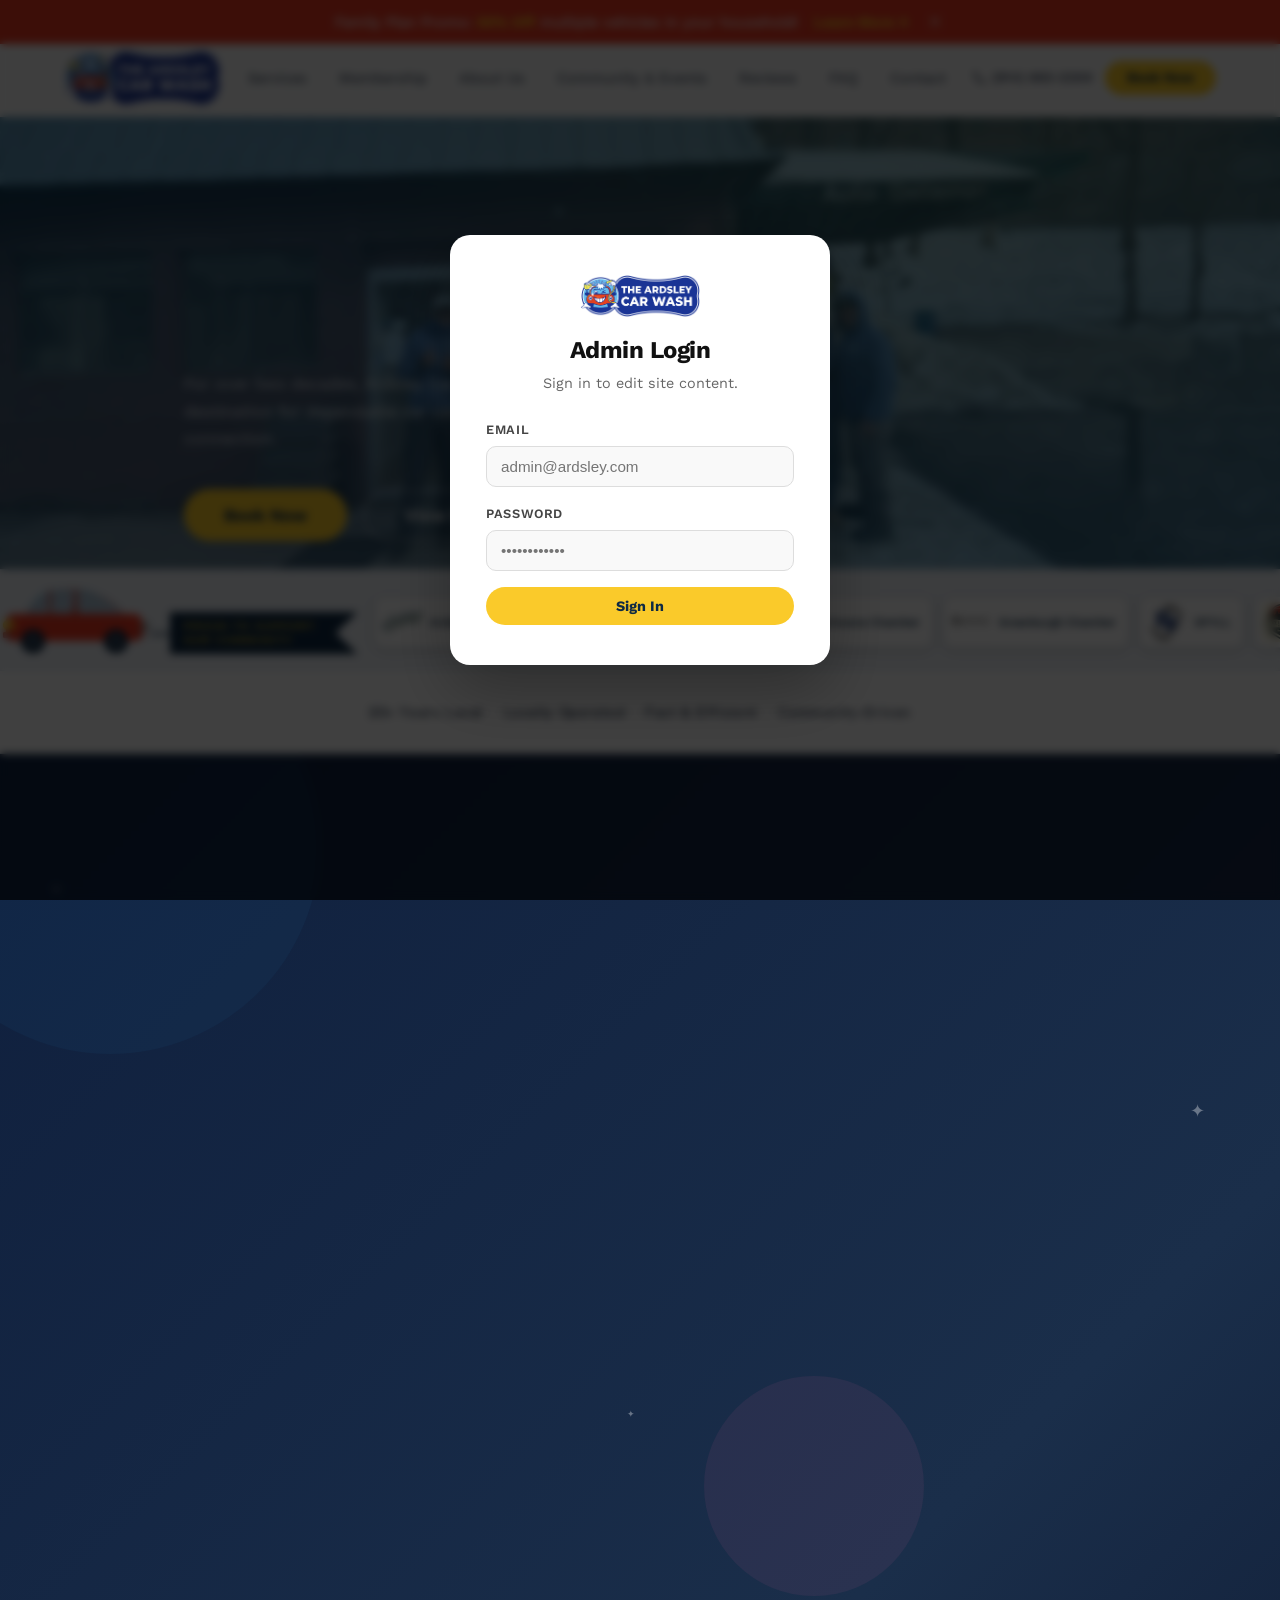
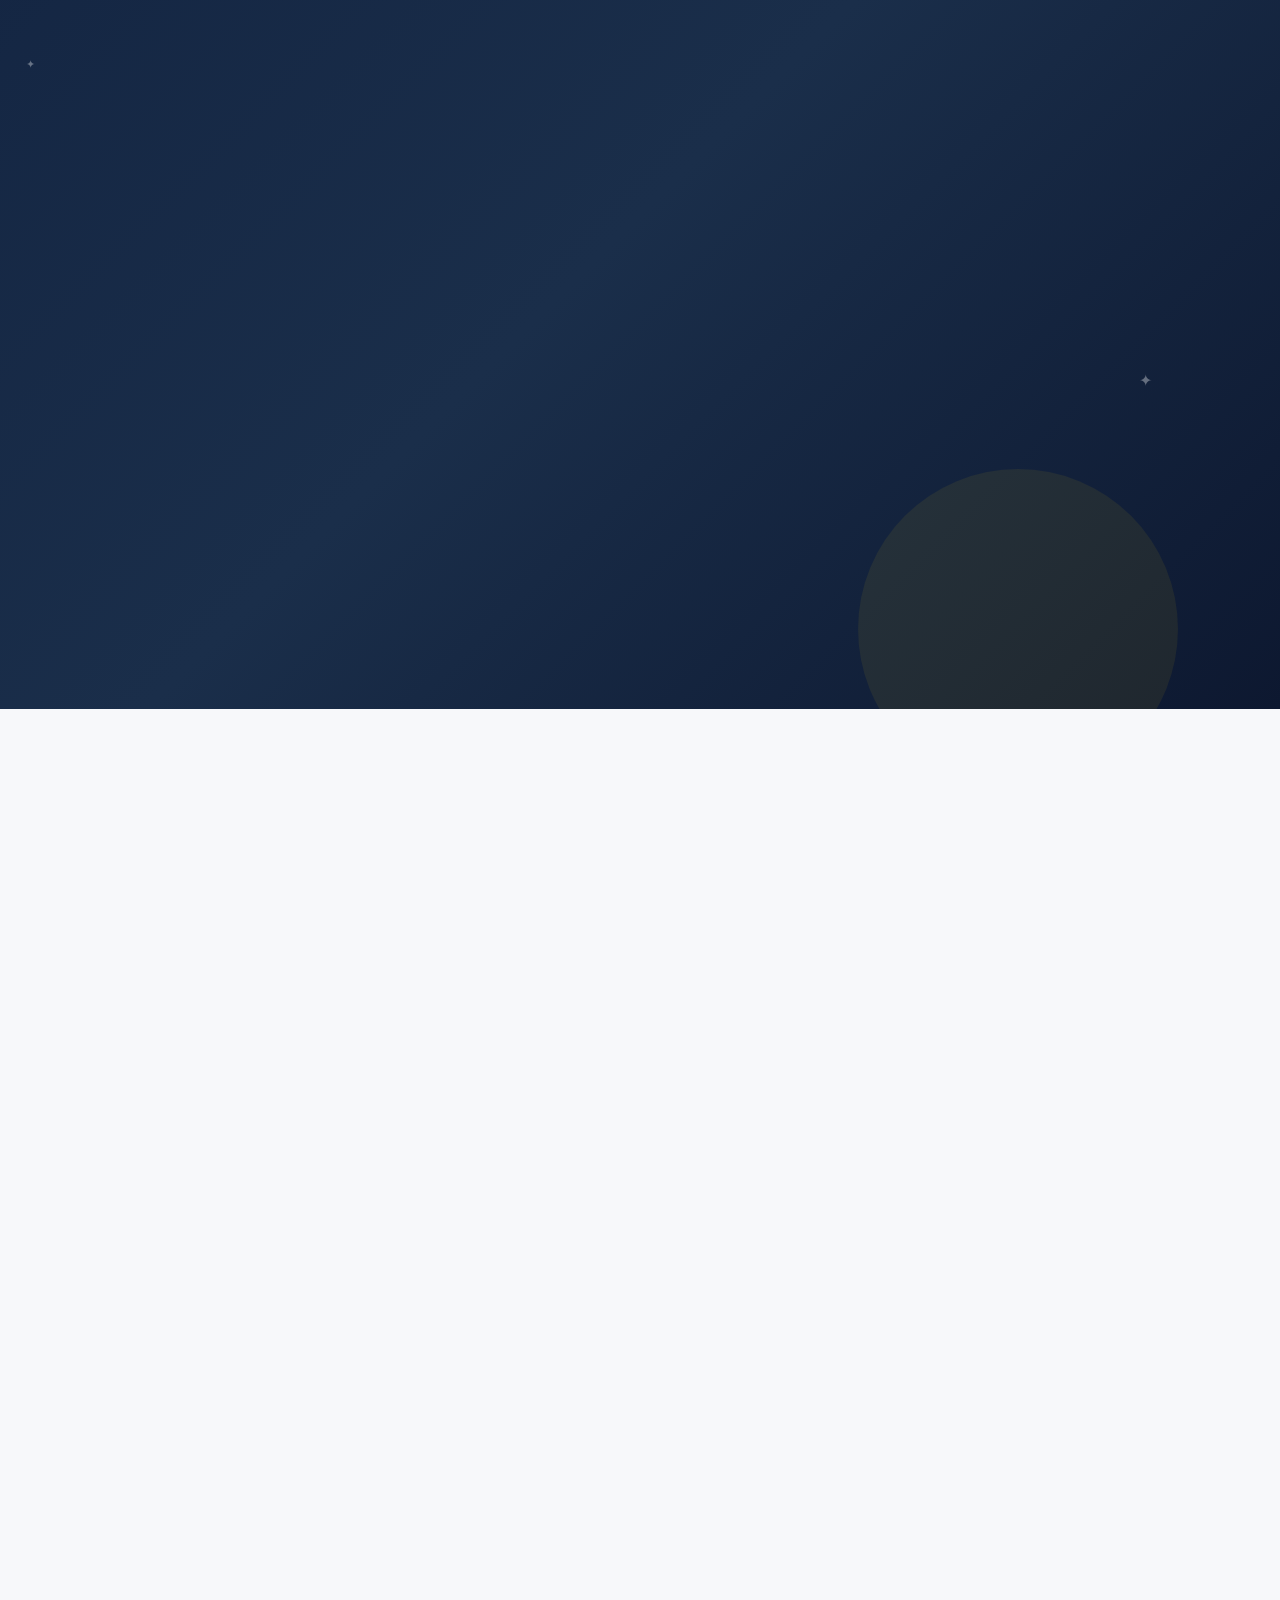
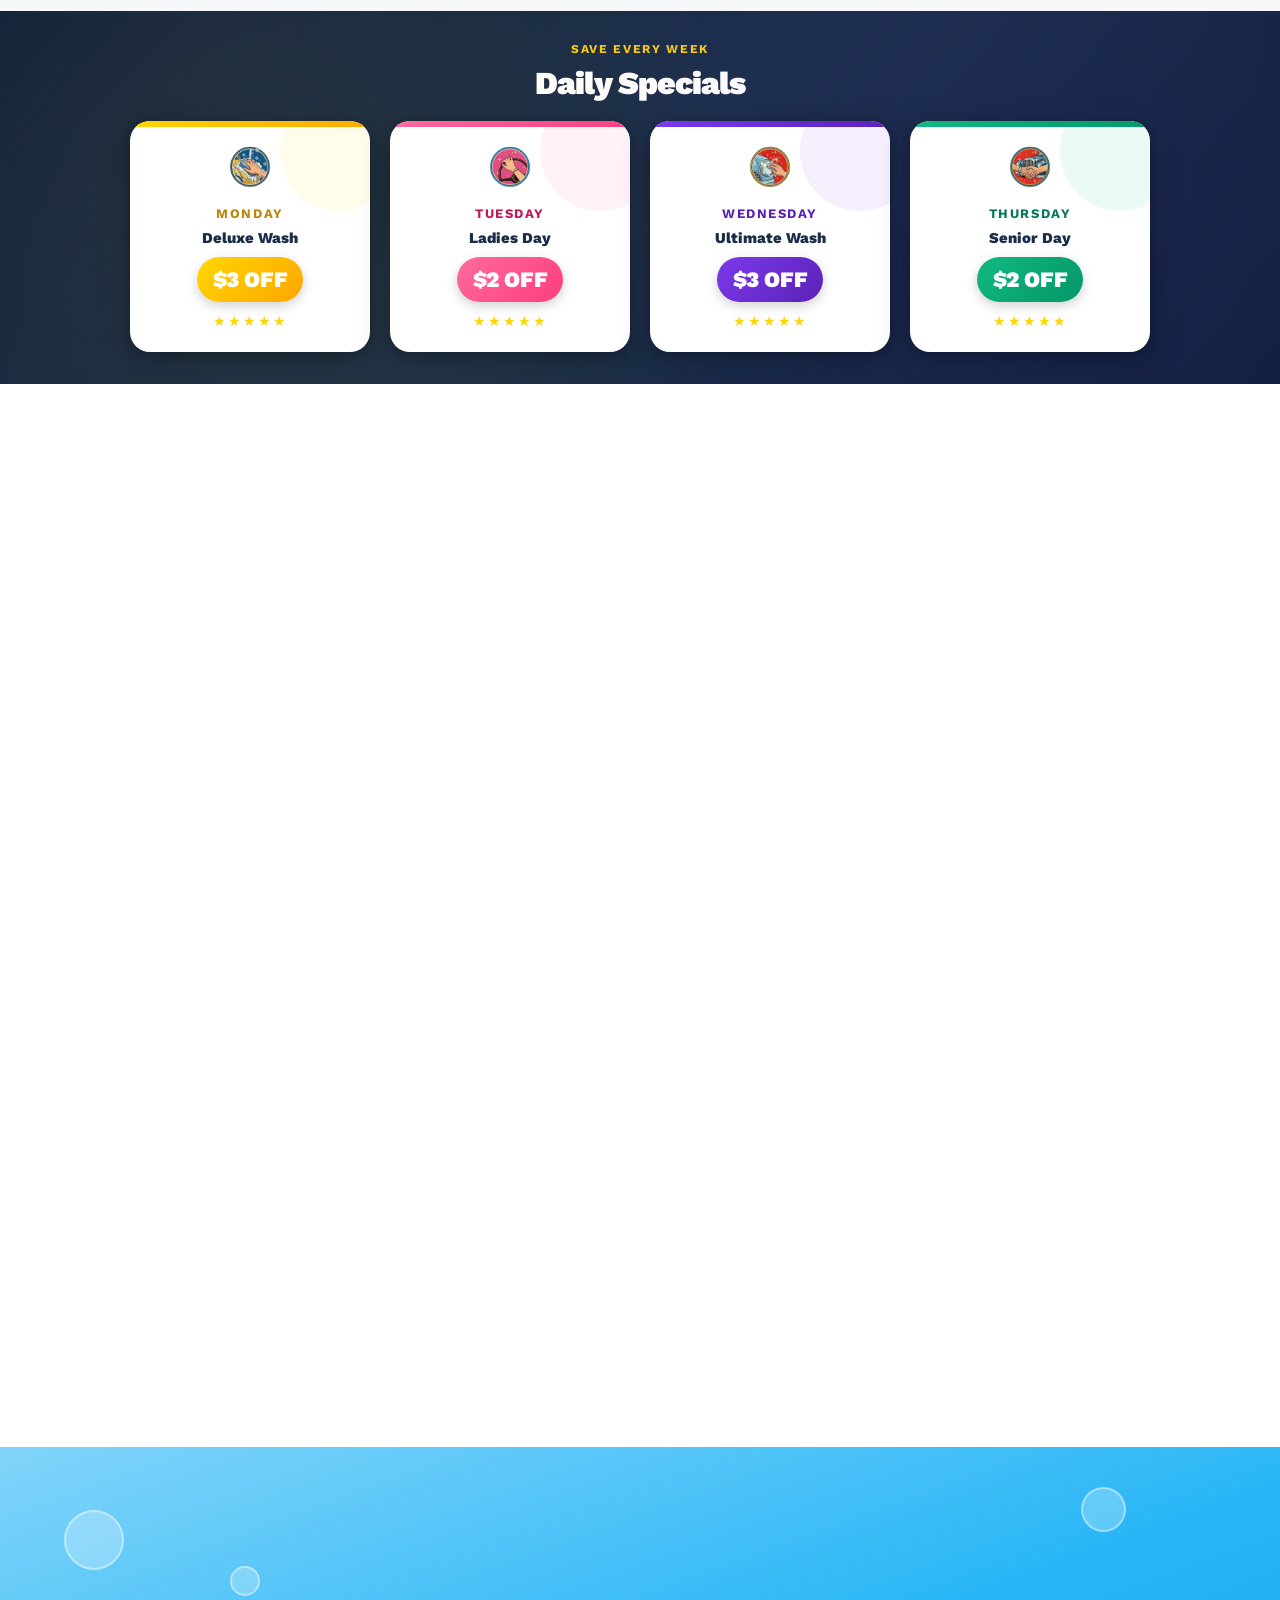
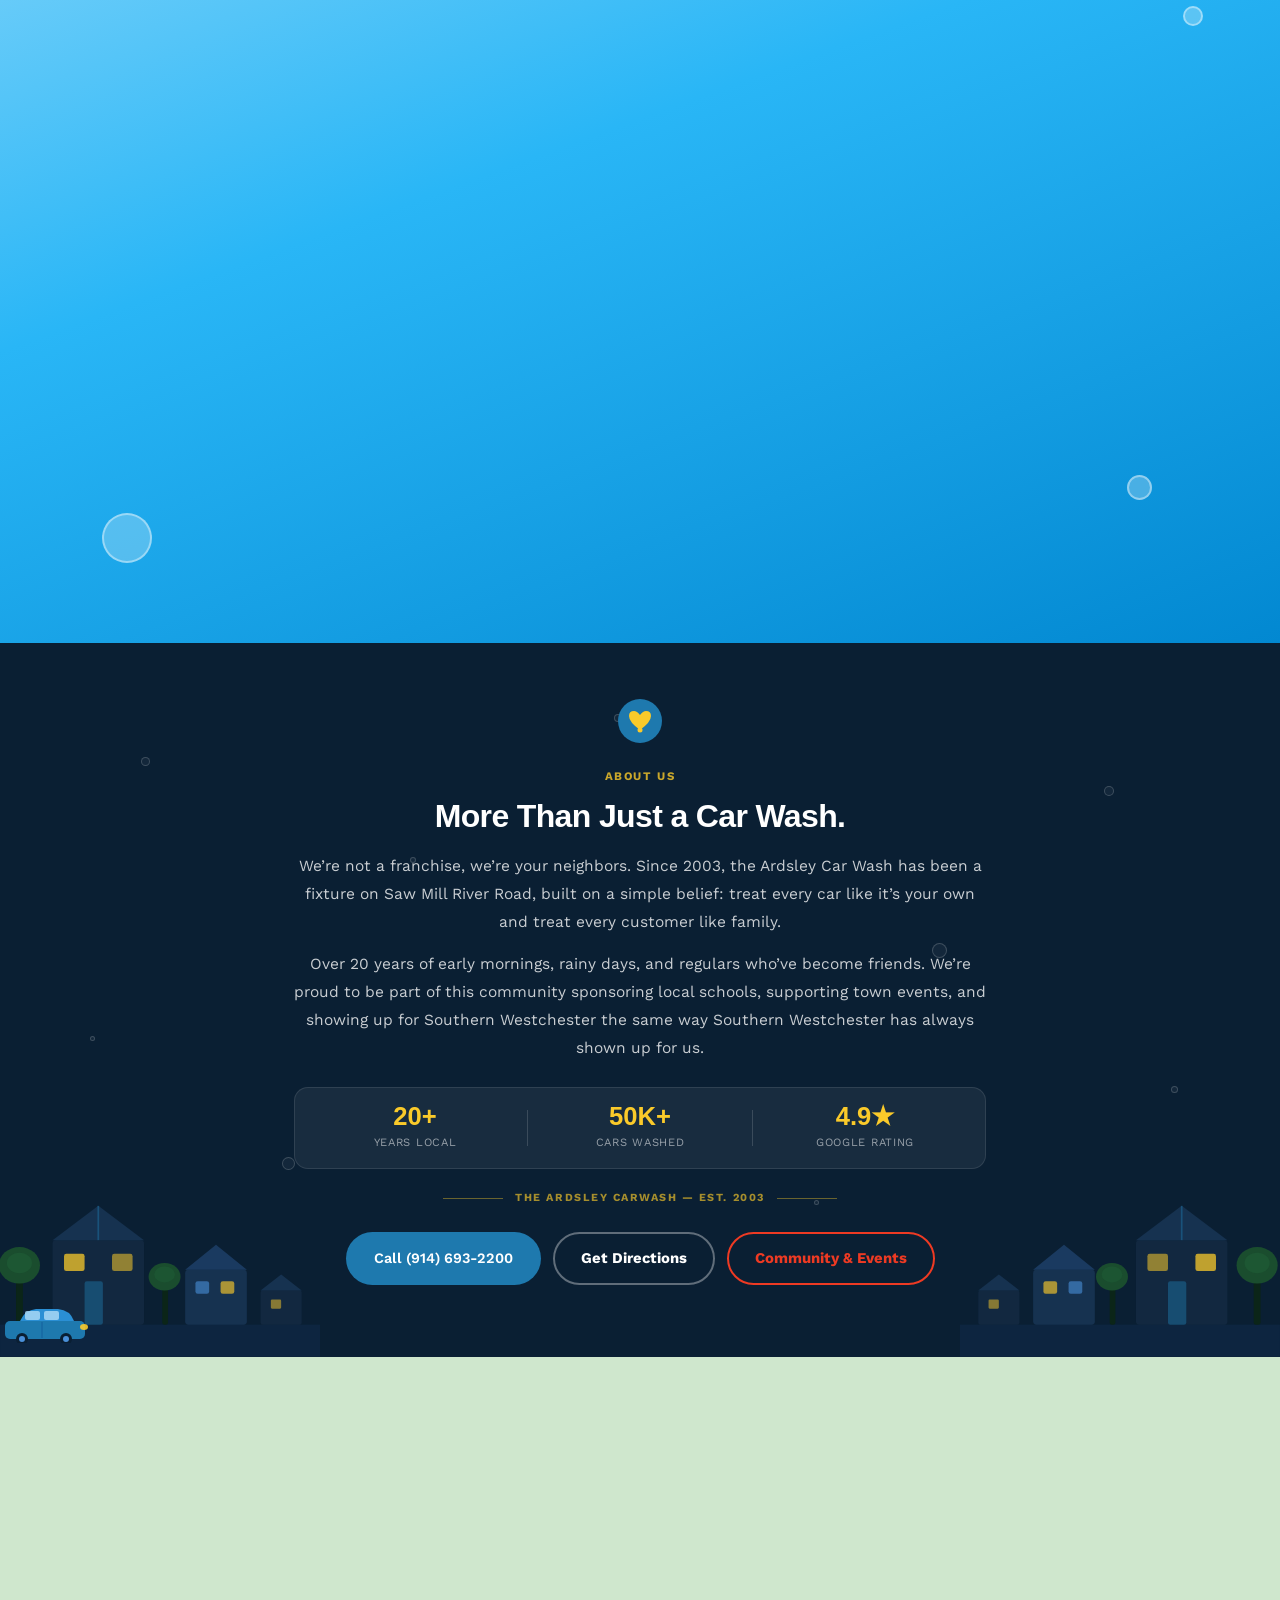
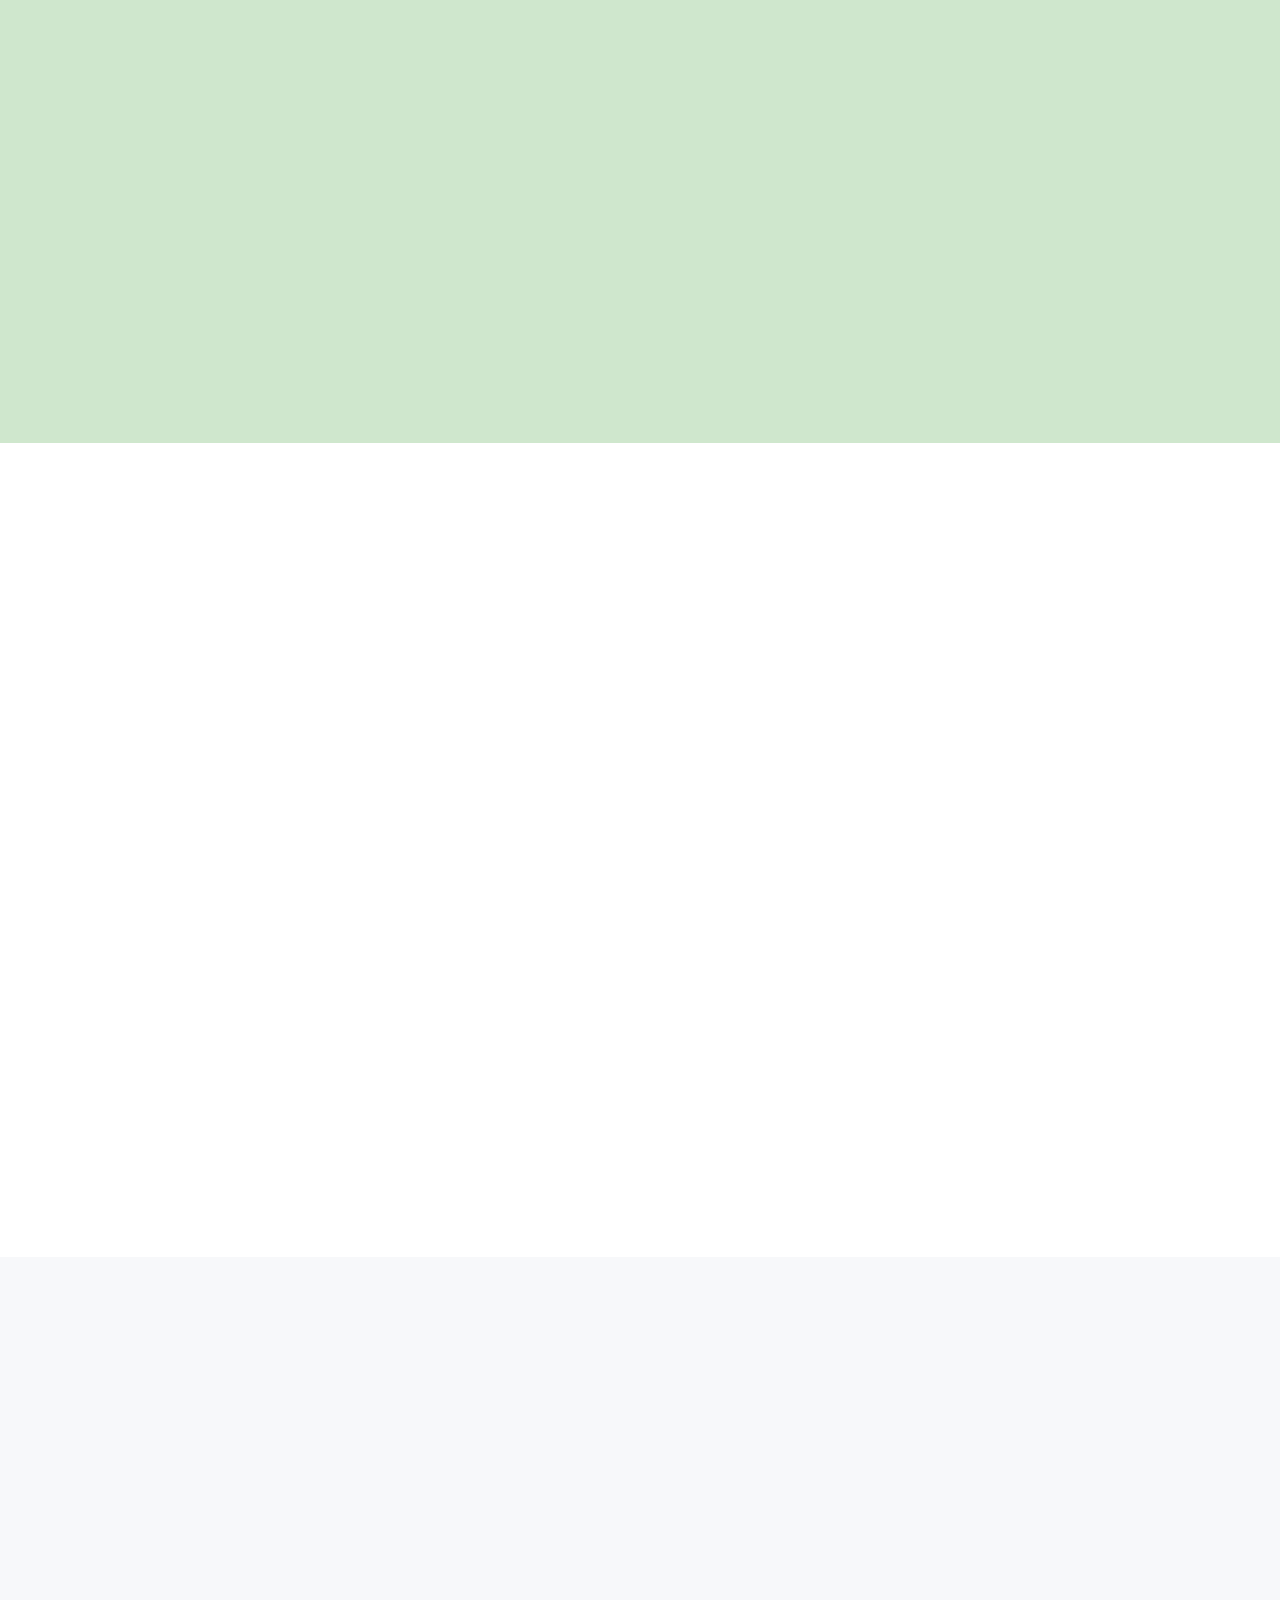
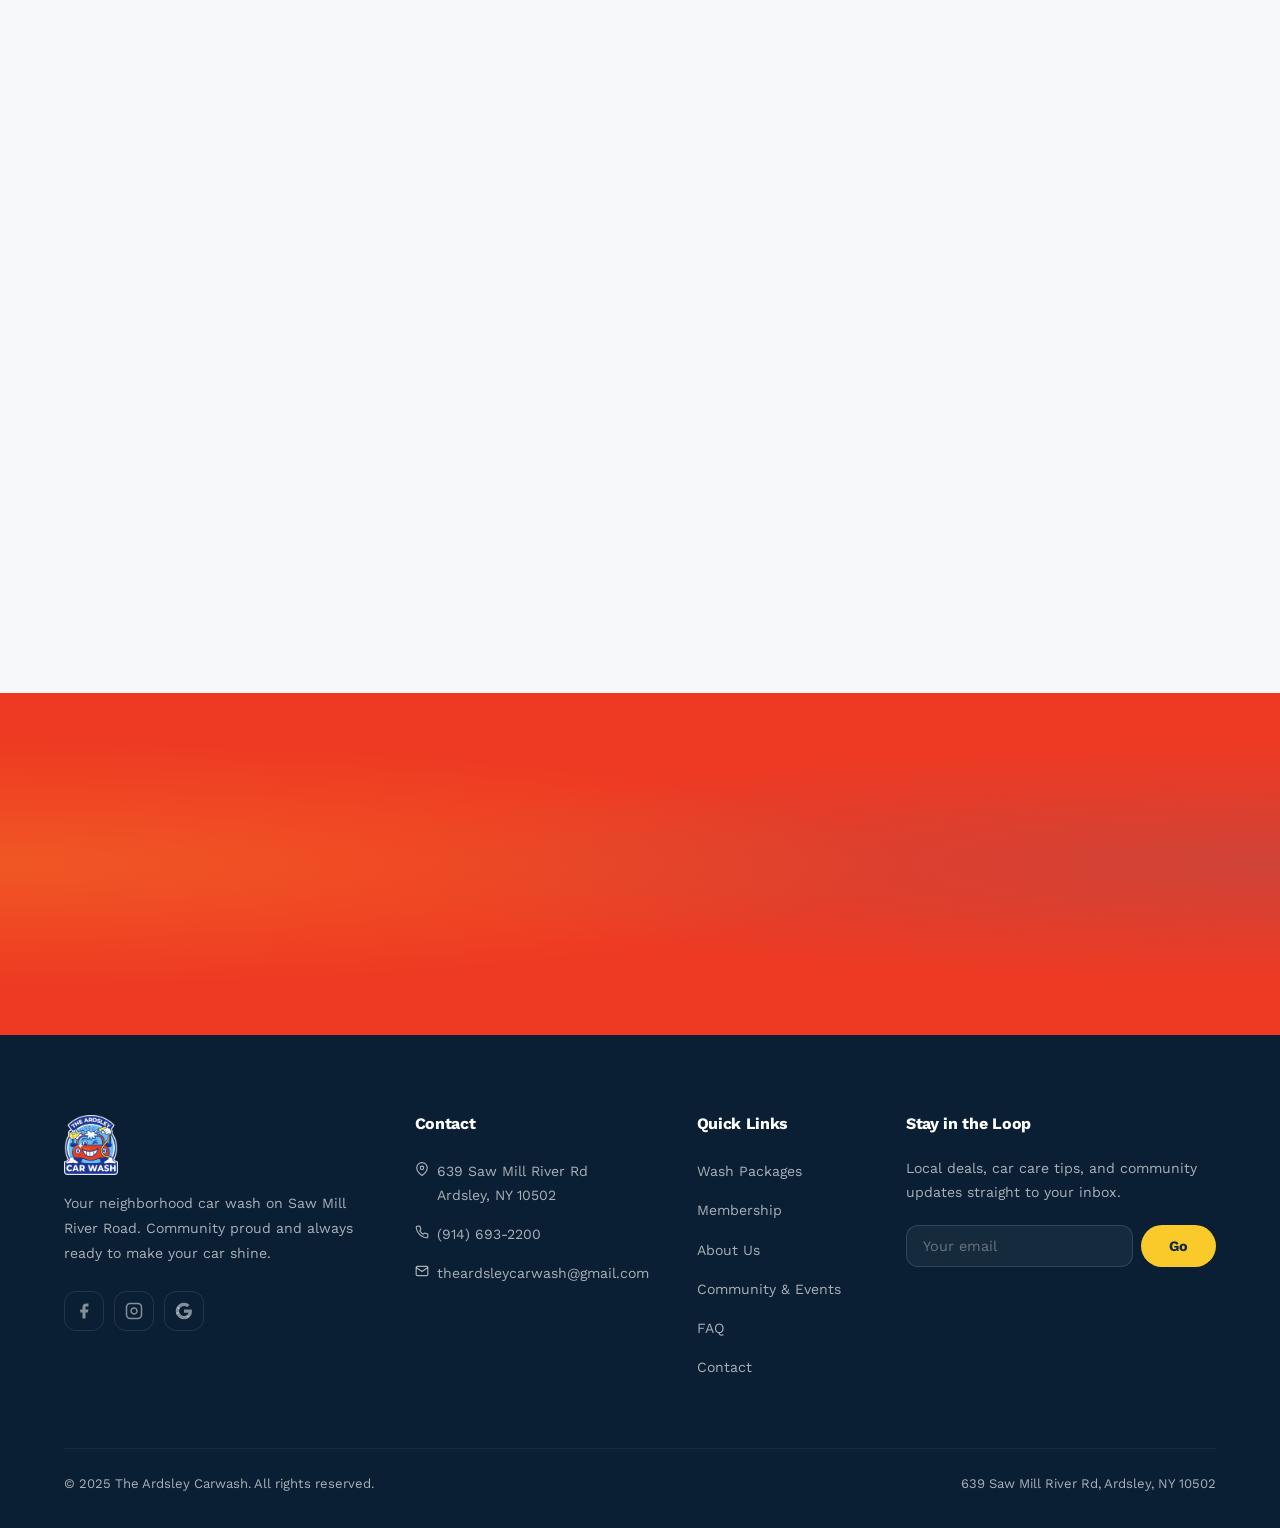
==== admin.html @ 2766315f "Edit Wbsite content (1)" ====
<!DOCTYPE html>
<html lang="en">
<head>
<meta charset="UTF-8"/>
<meta name="viewport" content="width=device-width, initial-scale=1.0"/>
<title>Admin — The Ardsley Carwash</title>
<meta name="robots" content="noindex, nofollow"/>
<meta name="description" content="Admin content editor for The Ardsley Carwash website."/>

<!-- Fonts -->
<link rel="preconnect" href="https://fonts.googleapis.com"/>
<link rel="preconnect" href="https://fonts.gstatic.com" crossorigin/>
<link href="https://fonts.googleapis.com/css2?family=Work+Sans:wght@400;500;600;700&family=Fredoka+One&display=swap" rel="stylesheet"/>
<link href="https://api.fontshare.com/v2/css?f[]=excon@400,500,600,700,800,900&display=swap" rel="stylesheet"/>

<link rel="icon" type="image/png" href="/favicon-96x96.png" sizes="96x96" />
<link rel="icon" type="image/svg+xml" href="/favicon.svg" />
<link rel="shortcut icon" href="/favicon.ico" />
<link rel="apple-touch-icon" sizes="180x180" href="/apple-touch-icon.png" />
<meta name="apple-mobile-web-app-title" content="The Ardsley Carwash" />
<link rel="manifest" href="/site.webmanifest" />

<link rel="stylesheet" href="css/style.css"/>
<link rel="stylesheet" href="css/mobile.css"/>
<link rel="stylesheet" href="css/admin.css"/>
</head>
<body>

<!-- ========== ADMIN LOGIN OVERLAY ========== -->
<div id="adminLoginOverlay" class="admin-login-overlay">
  <div class="admin-login-modal">
    <img src="assets/ardsley-logo.png" alt="The Ardsley Carwash" class="admin-login-logo"/>
    <h2>Admin Login</h2>
    <p>Sign in to edit site content.</p>
    <form id="adminLoginForm" autocomplete="off">
      <label for="adminEmail">Email</label>
      <input type="email" id="adminEmail" placeholder="admin@ardsley.com" autocomplete="username" required/>
      <label for="adminPassword">Password</label>
      <input type="password" id="adminPassword" placeholder="••••••••••••" autocomplete="current-password" required/>
      <p class="admin-login-error" id="adminLoginError" hidden></p>
      <button type="submit" class="btn btn-yellow btn-full">Sign In</button>
    </form>
  </div>
</div>

<!-- ========== ADMIN TOOLBAR ========== -->
<div id="adminToolbar" class="admin-toolbar hidden">
  <span class="admin-toolbar-logo">Ardsley Admin</span>
  <span class="admin-toolbar-badge">Edit Mode</span>
  <span class="admin-toolbar-status">Logged in as admin@ardsley.com — hover elements to edit</span>
  <button id="adminLogout" class="admin-toolbar-logout">Logout</button>
</div>

<!-- ========== EDIT POPOVER ========== -->
<div id="adminEditPopover" class="admin-edit-popover hidden">
  <span class="admin-edit-key-label" id="adminEditKeyLabel"></span>
  <textarea id="adminEditTextarea" rows="4" placeholder="Enter content…"></textarea>
  <p class="admin-edit-hint" id="adminEditHint"></p>
  <div class="admin-edit-actions">
    <button type="button" id="adminEditSave" class="btn admin-btn-save">Save</button>
    <button type="button" id="adminEditCancel" class="btn admin-btn-cancel">Cancel</button>
  </div>
  <p class="admin-edit-status" id="adminEditStatus"></p>
</div>

<!-- Mobile overlay for menu -->
<div class="mobile-overlay" id="mobileOverlay"></div>

<!-- ========== PROMO BANNER ========== -->
<div class="promo-banner" id="promoBanner">
  <div class="container promo-banner-inner">
    <span class="promo-banner-text" data-content-key="promo_banner_text" data-content-type="html">Family Plan Promo: <strong>50% Off</strong><span class="promo-detail"> multiple vehicles in your household!</span></span>
    <a href="#booking" class="promo-banner-link">Learn More &rarr;</a>
    <button class="promo-banner-close" id="promoBannerClose" aria-label="Close banner">&times;</button>
  </div>
</div>

<!-- ========== NAVIGATION ========== -->
<nav class="navbar" id="navbar">
  <div class="container">
    <a href="#home">
      <img src="assets/ardsley-logo.png" alt="The Ardsley Carwash" class="logo-img"/>
    </a>
    <ul class="nav-links" id="navLinks">
      <li><a href="#services">Services</a></li>
      <li><a href="#membership">Membership</a></li>
      <li><a href="#story">About Us</a></li>
      <li><a href="community-events.html">Community &amp; Events</a></li>
      <li><a href="#community">Reviews</a></li>
      <li><a href="#faq">FAQ</a></li>
      <li><a href="#booking">Contact</a></li>
    </ul>
    <div class="nav-right">
      <a href="tel:9146932200" class="nav-phone">
        <svg width="14" height="14" fill="none" stroke="currentColor" stroke-width="2" viewBox="0 0 24 24"><path d="M22 16.92v3a2 2 0 01-2.18 2 19.79 19.79 0 01-8.63-3.07 19.5 19.5 0 01-6-6 19.79 19.79 0 01-3.07-8.67A2 2 0 014.11 2h3a2 2 0 012 1.72c.127.96.361 1.903.7 2.81a2 2 0 01-.45 2.11L8.09 9.91a16 16 0 006 6l1.27-1.27a2 2 0 012.11-.45c.907.339 1.85.573 2.81.7A2 2 0 0122 16.92z"/></svg>
        (914) 693-2200
      </a>
      <a href="#booking" class="btn btn-yellow btn-nav">Book Now</a>
      <button class="hamburger" id="hamburger" aria-label="Toggle menu">
        <span></span><span></span><span></span>
      </button>
    </div>
  </div>
</nav>

<!-- ========== HERO ========== -->
<section class="hero" id="home">
  <img class="hero-bg-image" src="assets/banner.png" alt="">
  <div class="hero-bg-overlay"></div>
  <div class="hero-bg-pattern"></div>
  <div class="hero-bubbles">
    <div class="bubble"></div>
    <div class="bubble"></div>
    <div class="bubble"></div>
    <div class="bubble"></div>
    <div class="bubble"></div>
    <div class="bubble"></div>
    <div class="bubble"></div>
    <div class="bubble"></div>
    <div class="bubble"></div>
    <div class="bubble"></div>
    <div class="bubble"></div>
    <div class="bubble"></div>
    <div class="bubble"></div>
    <div class="bubble"></div>
    <div class="bubble"></div>
  </div>

  <div class="container">
    <div class="hero-content">
      <h1 class="hero-headline" aria-live="polite">
        <span class="hero-phrase" data-index="0" data-content-key="hero_phrase_0" data-content-type="html">Your Neighborhood<br/><span class="highlight-yellow">Car Wash.</span></span>
        <span class="hero-phrase" data-index="1" data-content-key="hero_phrase_1" data-content-type="html">Proudly<br/><span class="highlight-red">Community-Driven.</span></span>
        <span class="hero-phrase" data-index="2" data-content-key="hero_phrase_2" data-content-type="html">Part of the Neighborhood<br/>for Over <span class="highlight-yellow">20 Years.</span></span>
      </h1>
      <p class="hero-sub" data-content-key="hero_subtitle">For over two decades, Ardsley Car Wash has been your neighborhood destination for dependable car care, local pride, and community connection.</p>
<div class="hero-ctas">
        <a href="#booking" class="btn btn-yellow btn-lg">Book Now</a>
        <a href="#services" class="btn btn-outline-white btn-lg">View Packages</a>
      </div>
    </div>
  </div>

  <!-- ===== HERO PARTNERS STRIP ===== -->
  <div class="hero-partners">
    <div class="hp-track">

      <!-- Shared car + flag + logos markup (scene 1) -->
      <div class="hp-scene">
        <div class="hp-car">
          <svg width="150" height="72" viewBox="0 0 150 72" fill="none" xmlns="http://www.w3.org/2000/svg">
            <rect x="6" y="32" width="136" height="27" rx="8" fill="#EE3A23"/>
            <path d="M26 32 Q37 9 66 7 Q98 5 124 32 Z" fill="#d42f1a"/>
            <path d="M26 32 Q37 9 51 8 L49 32 Z" fill="#a8d8f0" opacity="0.88"/>
            <path d="M51 8 Q64 7 75 7 L73 32 L50 32 Z" fill="#a8d8f0" opacity="0.88"/>
            <path d="M77 7 Q96 6 124 32 L75 32 Z" fill="#a8d8f0" opacity="0.88"/>
            <rect x="49" y="8" width="2" height="24" fill="#d42f1a"/>
            <rect x="75" y="7" width="2" height="25" fill="#d42f1a"/>
            <!-- Front wheel -->
            <circle cx="33" cy="59" r="12" fill="#0f2a44"/>
            <circle cx="33" cy="59" r="11" fill="none" stroke="#1a2a3a" stroke-width="1.5" stroke-dasharray="4 3"/>
            <circle cx="33" cy="59" r="6.5" fill="#4a5568"/>
            <g>
              <line x1="33" y1="53" x2="33" y2="65" stroke="#2d3748" stroke-width="1.5" stroke-linecap="round"/>
              <line x1="27" y1="59" x2="39" y2="59" stroke="#2d3748" stroke-width="1.5" stroke-linecap="round"/>
              <circle cx="33" cy="54.2" r="1.2" fill="#7a8aa0"/>
              <circle cx="29.3" cy="61.5" r="1.2" fill="#7a8aa0"/>
              <circle cx="36.7" cy="61.5" r="1.2" fill="#7a8aa0"/>
              <animateTransform attributeName="transform" type="rotate" from="0 33 59" to="360 33 59" dur="0.8s" repeatCount="indefinite"/>
            </g>
            <circle cx="33" cy="59" r="2.5" fill="#0f2a44"/>
            <!-- Rear wheel -->
            <circle cx="116" cy="59" r="12" fill="#0f2a44"/>
            <circle cx="116" cy="59" r="11" fill="none" stroke="#1a2a3a" stroke-width="1.5" stroke-dasharray="4 3"/>
            <circle cx="116" cy="59" r="6.5" fill="#4a5568"/>
            <g>
              <line x1="116" y1="53" x2="116" y2="65" stroke="#2d3748" stroke-width="1.5" stroke-linecap="round"/>
              <line x1="110" y1="59" x2="122" y2="59" stroke="#2d3748" stroke-width="1.5" stroke-linecap="round"/>
              <circle cx="116" cy="54.2" r="1.2" fill="#7a8aa0"/>
              <circle cx="112.3" cy="61.5" r="1.2" fill="#7a8aa0"/>
              <circle cx="119.7" cy="61.5" r="1.2" fill="#7a8aa0"/>
              <animateTransform attributeName="transform" type="rotate" from="0 116 59" to="360 116 59" dur="0.8s" repeatCount="indefinite"/>
            </g>
            <circle cx="116" cy="59" r="2.5" fill="#0f2a44"/>
            <ellipse cx="9" cy="43" rx="6" ry="5" fill="#FACA2A" opacity="0.95"/>
            <rect x="3" y="50" width="12" height="6" rx="2" fill="#c0392b"/>
            <rect x="135" y="49" width="9" height="6" rx="2" fill="#c0392b"/>
            <circle cx="145" cy="44" r="3.5" fill="#999" stroke="#777" stroke-width="1"/>
            <path d="M40 32 Q58 22 78 20 Q98 19 112 26" stroke="rgba(255,255,255,0.18)" stroke-width="2" fill="none"/>
          </svg>
        </div>
        <div class="hp-tow"></div>
        <div class="hp-banner">
          <span>Proud to Support</span>
          <span>Our Community</span>
        </div>
        <div class="hp-logos">
          <div class="hp-badge" data-url="https://www.ardsleylittleleague.org/"><img class="hp-icon" src="assets/partners/ardsley-little-league.png" alt="Ardsley Little League"/><span>Ardsley Little League</span></div>
          <div class="hp-badge" data-url="https://irvingtonbulldogboosterclub.com/home"><img class="hp-icon" src="assets/partners/irvington-bulldog.png" alt="Irvington Bulldogs"/><span>Irvington Bulldogs</span></div>
          <div class="hp-badge" data-url="https://rivertownschamber.com/gala-2026/"><img class="hp-icon" src="assets/partners/rivertowns-chamber.png" alt="Rivertowns Chamber"/><span>Rivertowns Chamber</span></div>
          <div class="hp-badge" data-url="https://www.greenburghchamber.com/home"><img class="hp-icon" src="assets/partners/greenburgh-chamber.png" alt="Greenburgh Chamber"/><span>Greenburgh Chamber</span></div>
          <div class="hp-badge" data-url="https://www.dfyll.com/"><img class="hp-icon" src="assets/partners/dfyll.png" alt="DFYLL"/><span>DFYLL</span></div>
          <div class="hp-badge" data-url="https://www.instagram.com/pltracing/"><img class="hp-icon" src="assets/partners/pltracing.jpg" alt="PLT Racing"/><span>PLT Racing</span></div>
        </div>
      </div>

      <!-- Scene 2 — offset by half the duration for a seamless loop -->
      <div class="hp-scene hp-scene--2">
        <div class="hp-car">
          <svg width="150" height="72" viewBox="0 0 150 72" fill="none" xmlns="http://www.w3.org/2000/svg">
            <rect x="6" y="32" width="136" height="27" rx="8" fill="#EE3A23"/>
            <path d="M26 32 Q37 9 66 7 Q98 5 124 32 Z" fill="#d42f1a"/>
            <path d="M26 32 Q37 9 51 8 L49 32 Z" fill="#a8d8f0" opacity="0.88"/>
            <path d="M51 8 Q64 7 75 7 L73 32 L50 32 Z" fill="#a8d8f0" opacity="0.88"/>
            <path d="M77 7 Q96 6 124 32 L75 32 Z" fill="#a8d8f0" opacity="0.88"/>
            <rect x="49" y="8" width="2" height="24" fill="#d42f1a"/>
            <rect x="75" y="7" width="2" height="25" fill="#d42f1a"/>
            <!-- Front wheel -->
            <circle cx="33" cy="59" r="12" fill="#0f2a44"/>
            <circle cx="33" cy="59" r="11" fill="none" stroke="#1a2a3a" stroke-width="1.5" stroke-dasharray="4 3"/>
            <circle cx="33" cy="59" r="6.5" fill="#4a5568"/>
            <g>
              <line x1="33" y1="53" x2="33" y2="65" stroke="#2d3748" stroke-width="1.5" stroke-linecap="round"/>
              <line x1="27" y1="59" x2="39" y2="59" stroke="#2d3748" stroke-width="1.5" stroke-linecap="round"/>
              <circle cx="33" cy="54.2" r="1.2" fill="#7a8aa0"/>
              <circle cx="29.3" cy="61.5" r="1.2" fill="#7a8aa0"/>
              <circle cx="36.7" cy="61.5" r="1.2" fill="#7a8aa0"/>
              <animateTransform attributeName="transform" type="rotate" from="0 33 59" to="360 33 59" dur="0.8s" repeatCount="indefinite"/>
            </g>
            <circle cx="33" cy="59" r="2.5" fill="#0f2a44"/>
            <!-- Rear wheel -->
            <circle cx="116" cy="59" r="12" fill="#0f2a44"/>
            <circle cx="116" cy="59" r="11" fill="none" stroke="#1a2a3a" stroke-width="1.5" stroke-dasharray="4 3"/>
            <circle cx="116" cy="59" r="6.5" fill="#4a5568"/>
            <g>
              <line x1="116" y1="53" x2="116" y2="65" stroke="#2d3748" stroke-width="1.5" stroke-linecap="round"/>
              <line x1="110" y1="59" x2="122" y2="59" stroke="#2d3748" stroke-width="1.5" stroke-linecap="round"/>
              <circle cx="116" cy="54.2" r="1.2" fill="#7a8aa0"/>
              <circle cx="112.3" cy="61.5" r="1.2" fill="#7a8aa0"/>
              <circle cx="119.7" cy="61.5" r="1.2" fill="#7a8aa0"/>
              <animateTransform attributeName="transform" type="rotate" from="0 116 59" to="360 116 59" dur="0.8s" repeatCount="indefinite"/>
            </g>
            <circle cx="116" cy="59" r="2.5" fill="#0f2a44"/>
            <ellipse cx="9" cy="43" rx="6" ry="5" fill="#FACA2A" opacity="0.95"/>
            <rect x="3" y="50" width="12" height="6" rx="2" fill="#c0392b"/>
            <rect x="135" y="49" width="9" height="6" rx="2" fill="#c0392b"/>
            <circle cx="145" cy="44" r="3.5" fill="#999" stroke="#777" stroke-width="1"/>
            <path d="M40 32 Q58 22 78 20 Q98 19 112 26" stroke="rgba(255,255,255,0.18)" stroke-width="2" fill="none"/>
          </svg>
        </div>
        <div class="hp-tow"></div>
        <div class="hp-banner">
          <span>Proud to Support</span>
          <span>Our Community</span>
        </div>
        <div class="hp-logos">
          <div class="hp-badge" data-url="https://www.ardsleylittleleague.org/"><img class="hp-icon" src="assets/partners/ardsley-little-league.png" alt="Ardsley Little League"/><span>Ardsley Little League</span></div>
          <div class="hp-badge" data-url="https://irvingtonbulldogboosterclub.com/home"><img class="hp-icon" src="assets/partners/irvington-bulldog.png" alt="Irvington Bulldogs"/><span>Irvington Bulldogs</span></div>
          <div class="hp-badge" data-url="https://rivertownschamber.com/gala-2026/"><img class="hp-icon" src="assets/partners/rivertowns-chamber.png" alt="Rivertowns Chamber"/><span>Rivertowns Chamber</span></div>
          <div class="hp-badge" data-url="https://www.greenburghchamber.com/home"><img class="hp-icon" src="assets/partners/greenburgh-chamber.png" alt="Greenburgh Chamber"/><span>Greenburgh Chamber</span></div>
          <div class="hp-badge" data-url="https://www.dfyll.com/"><img class="hp-icon" src="assets/partners/dfyll.png" alt="DFYLL"/><span>DFYLL</span></div>
          <div class="hp-badge" data-url="https://www.instagram.com/pltracing/"><img class="hp-icon" src="assets/partners/pltracing.jpg" alt="PLT Racing"/><span>PLT Racing</span></div>
        </div>
      </div>

    </div>
  </div>

</section>

<!-- ========== TRUST BAR ========== -->
<div class="trust-bar">
  <div class="container">
    <p class="trust-bullets">
      <span class="trust-item" data-content-key="trust_item_1">20+ Years Local</span>
      <span class="trust-sep">&bull;</span>
      <span class="trust-item" data-content-key="trust_item_2">Locally Operated</span>
      <span class="trust-sep">&bull;</span>
      <span class="trust-item" data-content-key="trust_item_3">Fast &amp; Efficient</span>
      <span class="trust-sep">&bull;</span>
      <span class="trust-item" data-content-key="trust_item_4">Community-Driven</span>
    </p>
  </div>
</div>

<!-- ========== SERVICES ========== -->
<section id="services" class="packages-section">

  <!-- Floating background decorations -->
  <div class="pkg-bg-decor" aria-hidden="true">
    <div class="pkg-bg-bubble b1"></div>
    <div class="pkg-bg-bubble b2"></div>
    <div class="pkg-bg-bubble b3"></div>
    <span class="pkg-sparkle s1">✦</span>
    <span class="pkg-sparkle s2">✦</span>
    <span class="pkg-sparkle s3">✦</span>
    <span class="pkg-sparkle s4">✦</span>
    <span class="pkg-sparkle s5">✦</span>
  </div>

  <div class="container">
    <div class="section-header" data-animate>
      <p class="section-label red" data-content-key="services_label">Our Packages</p>
      <h2 class="section-title" data-content-key="services_title">Pick Your Wash</h2>
      <p class="section-subtitle" data-content-key="services_subtitle" data-content-type="html">Each package includes select <strong>Exterior &amp; Interior Services</strong>.</p>
    </div>

    <div class="services-grid">
      <!-- THE QUICK RINSE -->
      <div class="service-card pkg-card pkg-card--blue" data-animate data-delay="0">
        <div class="pkg-card-bubble pkg-bubble-tl"></div>
        <div class="pkg-card-bubble pkg-bubble-br"></div>
        <div class="pkg-emoji-wrap pkg-emoji-blue">
          <img src="assets/icons/1/Quick Rinse.png" alt="Quick Rinse icon">
        </div>
        <div class="pkg-tier-label pkg-tier-blue" data-content-key="pkg_quick_rinse_tier">Starter</div>
        <h3 data-content-key="pkg_quick_rinse_name">The Quick Rinse</h3>
        <div class="pkg-price-badge pkg-price-blue" data-content-key="pkg_quick_rinse_price" data-content-type="html">$23.99 <small>inc. tax</small></div>
        <ul>
          <li data-content-key="pkg_quick_rinse_feat_1">Vacuum interior</li>
          <li data-content-key="pkg_quick_rinse_feat_2">Towel dry</li>
          <li data-content-key="pkg_quick_rinse_feat_3">Windows clean</li>
          <li data-content-key="pkg_quick_rinse_feat_4">Dashboard wiped</li>
        </ul>
        <div class="pkg-stars">★★★★★</div>
      </div>

      <!-- THE EXPRESS CLEAN -->
      <div class="service-card pkg-card pkg-card--red featured" data-animate data-delay="100">
        <div class="pkg-card-bubble pkg-bubble-tl"></div>
        <div class="pkg-card-bubble pkg-bubble-br"></div>
        <div class="pkg-emoji-wrap pkg-emoji-red">
          <img src="assets/icons/1/Express Clean.png" alt="Express Clean icon">
        </div>
        <div class="pkg-tier-label pkg-tier-red" data-content-key="pkg_express_clean_tier">Great Value</div>
        <h3 data-content-key="pkg_express_clean_name">The Express Clean</h3>
        <div class="pkg-price-badge pkg-price-red" data-content-key="pkg_express_clean_price" data-content-type="html">$26.99 <small>inc. tax</small></div>
        <ul>
          <li data-content-key="pkg_express_clean_feat_1">Everything in The Quick Rinse</li>
          <li data-content-key="pkg_express_clean_feat_2">Undercarriage</li>
          <li data-content-key="pkg_express_clean_feat_3">Triple foam polish</li>
          <li data-content-key="pkg_express_clean_feat_4">Tire shine</li>
        </ul>
        <div class="pkg-stars">★★★★★</div>
      </div>

      <!-- THE ULTIMATE SHINE -->
      <div class="service-card pkg-card pkg-card--gold featured" data-animate data-delay="200">
        <div class="pkg-card-bubble pkg-bubble-tl"></div>
        <div class="pkg-card-bubble pkg-bubble-br"></div>
        <div class="pkg-popular-badge pkg-popular-gold">🔥 Popular</div>
        <div class="pkg-emoji-wrap pkg-emoji-gold">
          <img src="assets/icons/1/Ultimate Shine.png" alt="Ultimate Shine icon">
        </div>
        <div class="pkg-tier-label pkg-tier-gold" data-content-key="pkg_ultimate_shine_tier">Most Popular</div>
        <h3 data-content-key="pkg_ultimate_shine_name">The Ultimate Shine</h3>
        <div class="pkg-price-badge pkg-price-gold" data-content-key="pkg_ultimate_shine_price" data-content-type="html">$29.99 <small>inc. tax</small></div>
        <ul>
          <li data-content-key="pkg_ultimate_shine_feat_1">Everything in The Express Clean</li>
          <li data-content-key="pkg_ultimate_shine_feat_2">Rubber mats wash</li>
          <li data-content-key="pkg_ultimate_shine_feat_3">Hot Carnauba wax</li>
          <li data-content-key="pkg_ultimate_shine_feat_4">Rain-X protection</li>
        </ul>
        <div class="pkg-stars">★★★★★</div>
      </div>
    </div>

    <!-- EXTERIOR OPTIONS -->
    <div class="exterior-options" data-animate>
      <div class="exterior-options-header">
        <p class="section-label blue">Just Need an Exterior Wash?</p>
        <p class="exterior-options-note">No interior cleaning included &mdash; <span class="exterior-accent">exterior wash &amp; finish only.</span></p>
      </div>
      <div class="services-grid two-col">
        <div class="service-card pkg-card pkg-card--mint compact">
          <div class="pkg-card-bubble pkg-bubble-tl"></div>
          <div class="pkg-card-bubble pkg-bubble-br"></div>
          <div class="pkg-emoji-wrap pkg-emoji-mint">
            <img src="assets/icons/2/Express Exterior.png" alt="Express Exterior icon">
          </div>
          <h3 data-content-key="pkg_express_exterior_name">The Express Exterior</h3>
          <div class="pkg-price-badge pkg-price-mint" data-content-key="pkg_express_exterior_price" data-content-type="html">$14.76 <small>+ tax</small></div>
          <ul>
            <li data-content-key="pkg_express_exterior_feat_1">Exterior wash</li>
            <li data-content-key="pkg_express_exterior_feat_2">Towel dry included</li>
          </ul>
          <div class="pkg-stars">★★★★★</div>
        </div>
        <div class="service-card pkg-card pkg-card--purple compact">
          <div class="pkg-card-bubble pkg-bubble-tl"></div>
          <div class="pkg-card-bubble pkg-bubble-br"></div>
          <div class="pkg-emoji-wrap pkg-emoji-purple">
            <img src="assets/icons/2/Ultimate Exterior.png" alt="Ultimate Exterior icon">
          </div>
          <h3 data-content-key="pkg_ultimate_exterior_name">The Ultimate Exterior</h3>
          <div class="pkg-price-badge pkg-price-purple" data-content-key="pkg_ultimate_exterior_price" data-content-type="html">$20.30 <small>+ tax</small></div>
          <ul>
            <li data-content-key="pkg_ultimate_exterior_feat_1">Towel dry</li>
            <li data-content-key="pkg_ultimate_exterior_feat_2">Tire shine</li>
            <li data-content-key="pkg_ultimate_exterior_feat_3">Triple foam wash</li>
            <li data-content-key="pkg_ultimate_exterior_feat_4">Hot Shine Carnauba Wax</li>
            <li data-content-key="pkg_ultimate_exterior_feat_5">RAIN-X surface protectant</li>
          </ul>
          <div class="pkg-stars">★★★★★</div>
        </div>
      </div>
    </div>
  </div>
</section>

<!-- ========== FULL MENU ========== -->
<section id="menu" class="section-alt">
  <div class="container">
    <div class="section-header" data-animate>
      <p class="section-label blue" data-content-key="menu_label">The Full Menu</p>
      <h2 class="section-title" data-content-key="menu_title">A La Carte &amp; Hand Wash</h2>
      <p class="section-subtitle" data-content-key="menu_subtitle">Customize your visit with add-ons or upgrade to a premium hand wash experience.</p>
    </div>

    <div class="menu-columns" data-animate>
      <!-- A LA CARTE -->
      <div class="menu-group">
        <h3 data-content-key="menu_alacarte_heading">A La Carte Add-Ons</h3>
        <div class="menu-item">
          <div><div class="menu-item-name" data-content-key="menu_alacarte_item_1_name">Tire Shine &amp; Rims</div></div>
          <div class="menu-item-price" data-content-key="menu_alacarte_item_1_price">$4.00</div>
        </div>
        <div class="menu-item">
          <div><div class="menu-item-name" data-content-key="menu_alacarte_item_2_name">4 Plastic Mats Cleaned</div></div>
          <div class="menu-item-price" data-content-key="menu_alacarte_item_2_price">$4.00</div>
        </div>
        <div class="menu-item">
          <div>
            <div class="menu-item-name" data-content-key="menu_alacarte_item_3_name">Carpet Mats Shampoo</div>
            <div class="menu-item-desc">Per mat</div>
          </div>
          <div class="menu-item-price" data-content-key="menu_alacarte_item_3_price">$5.00 ea</div>
        </div>
        <div class="menu-item">
          <div><div class="menu-item-name" data-content-key="menu_alacarte_item_4_name">Trunk Vacuum</div></div>
          <div class="menu-item-price" data-content-key="menu_alacarte_item_4_price">$4.00</div>
        </div>
        <div class="menu-item">
          <div><div class="menu-item-name" data-content-key="menu_alacarte_item_5_name">Interior Armor All</div></div>
          <div class="menu-item-price" data-content-key="menu_alacarte_item_5_price">$20.00</div>
        </div>
        <div class="menu-item">
          <div><div class="menu-item-name" data-content-key="menu_alacarte_item_6_name">Express Spray Wax</div></div>
          <div class="menu-item-price" data-content-key="menu_alacarte_item_6_price">$20.00</div>
        </div>
        <div class="menu-item">
          <div><div class="menu-item-name" data-content-key="menu_alacarte_item_7_name">Vacuum Only</div></div>
          <div class="menu-item-price" data-content-key="menu_alacarte_item_7_price">$15.00</div>
        </div>
      </div>

      <!-- HAND WASH + DETAILING -->
      <div class="menu-group">
        <h3 data-content-key="menu_handwash_heading">Hand Wash Services</h3>
        <div class="menu-item">
          <div><div class="menu-item-name" data-content-key="menu_handwash_item_1_name">Exterior Hand Wash</div></div>
          <div class="menu-item-price" data-content-key="menu_handwash_item_1_price">$30.00</div>
        </div>
        <div class="menu-item">
          <div><div class="menu-item-name" data-content-key="menu_handwash_item_2_name">Hand Wash w/ Vacuum &amp; Tire Shine</div></div>
          <div class="menu-item-price" data-content-key="menu_handwash_item_2_price">$50.00</div>
        </div>
        <p class="menu-note" data-content-key="menu_note">* Prices may vary for SUVs, pick-up trucks, and vans.</p>

      </div>
    </div>
  </div>
</section>

<!-- ========== DAILY PROMOS STRIP ========== -->
<div class="promo-strip">
  <div class="promo-strip-header">
    <p class="promo-strip-eyebrow">Save Every Week</p>
    <h2 class="promo-strip-title">Daily Specials</h2>
  </div>
  <div class="promo-strip-inner">

    <!-- Monday -->
    <div class="promo-card promo-card--monday">
      <div class="promo-card-bubble"></div>
      <div class="promo-card-icon">
        <img src="assets/icons/3/Deluxe Wash.png" alt="Deluxe Wash icon">
      </div>
      <div class="promo-card-day" data-content-key="promo_monday_day">Monday</div>
      <div class="promo-card-wash" data-content-key="promo_monday_wash">Deluxe Wash</div>
      <div class="promo-card-discount" data-content-key="promo_monday_discount">$3 OFF</div>
      <div class="promo-card-stars">★★★★★</div>
    </div>

    <!-- Tuesday -->
    <div class="promo-card promo-card--tuesday">
      <div class="promo-card-bubble"></div>
      <div class="promo-card-icon">
        <img src="assets/icons/3/Ladies Day.png" alt="Ladies Day icon">
      </div>
      <div class="promo-card-day" data-content-key="promo_tuesday_day">Tuesday</div>
      <div class="promo-card-wash" data-content-key="promo_tuesday_wash">Ladies Day</div>
      <div class="promo-card-discount" data-content-key="promo_tuesday_discount">$2 OFF</div>
      <div class="promo-card-stars">★★★★★</div>
    </div>

    <!-- Wednesday -->
    <div class="promo-card promo-card--wednesday">
      <div class="promo-card-bubble"></div>
      <div class="promo-card-icon">
        <img src="assets/icons/3/Ultimate Wash.png" alt="Ultimate Wash icon">
      </div>
      <div class="promo-card-day" data-content-key="promo_wednesday_day">Wednesday</div>
      <div class="promo-card-wash" data-content-key="promo_wednesday_wash">Ultimate Wash</div>
      <div class="promo-card-discount" data-content-key="promo_wednesday_discount">$3 OFF</div>
      <div class="promo-card-stars">★★★★★</div>
    </div>

    <!-- Thursday -->
    <div class="promo-card promo-card--thursday">
      <div class="promo-card-bubble"></div>
      <div class="promo-card-icon">
        <img src="assets/icons/3/Senior Day.png" alt="Senior Day icon">
      </div>
      <div class="promo-card-day" data-content-key="promo_thursday_day">Thursday</div>
      <div class="promo-card-wash" data-content-key="promo_thursday_wash">Senior Day</div>
      <div class="promo-card-discount" data-content-key="promo_thursday_discount">$2 OFF</div>
      <div class="promo-card-stars">★★★★★</div>
    </div>

  </div>
</div>

<!-- ========== CAR DETAILING ========== -->
<section id="detailing">
  <div class="container">
    <div class="section-header centered" data-animate>
      <p class="section-label red" data-content-key="detailing_label">Premium Service</p>
      <h2 class="section-title" data-content-key="detailing_title">Car Detailing</h2>
      <p class="section-subtitle" data-content-key="detailing_subtitle">More than a wash &mdash; a full restoration. We bring out the best in every vehicle with meticulous attention to detail.</p>
    </div>

    <div class="detailing-showcase" data-animate>
      <div class="detailing-images">
        <div class="detailing-img-main">
          <img src="https://images.unsplash.com/photo-1558618666-fcd25c85cd64?auto=format&fit=crop&w=800&q=80" alt="Car detailing interior"/>
        </div>
        <div class="detailing-img-grid">
          <img src="https://images.unsplash.com/photo-1607860108855-64acf2078ed9?auto=format&fit=crop&w=400&q=80" alt="Polishing car paint"/>
          <img src="https://images.unsplash.com/photo-1520340356584-f9917d1eea6f?auto=format&fit=crop&w=400&q=80" alt="Hand washing car"/>
        </div>
      </div>
      <div class="detailing-content">
        <h3 data-content-key="detailing_h3">Expert Detailing Service</h3>
        <p data-content-key="detailing_body">We have the experience and skills necessary to tackle just about every type of job that comes our way. With The Ardsley Carwash, clients know exactly what to expect &mdash; professionalism, efficiency, and exceptional results.</p>
        <ul class="detailing-pricing">
          <li class="detailing-pricing-row walk-in">
            <span class="dp-name" data-content-key="detailing_price_1_name">Express Spray Wax</span>
            <span class="dp-price" data-content-key="detailing_price_1_val">$20 &amp; up</span>
            <span class="dp-badge walk-in-badge">Walk-In</span>
          </li>
          <li class="detailing-pricing-row walk-in">
            <span class="dp-name" data-content-key="detailing_price_2_name">Armorall Interior Shine</span>
            <span class="dp-price" data-content-key="detailing_price_2_val">$20 &amp; up</span>
            <span class="dp-badge walk-in-badge">Walk-In</span>
          </li>
          <li class="detailing-pricing-row walk-in">
            <span class="dp-name" data-content-key="detailing_price_3_name">Hand Wash</span>
            <span class="dp-price" data-content-key="detailing_price_3_val">$50 &amp; up</span>
            <span class="dp-badge walk-in-badge">Walk-In</span>
          </li>
          <li class="detailing-pricing-row appt">
            <span class="dp-name" data-content-key="detailing_price_4_name">Premium Wax &amp; Polish</span>
            <span class="dp-price" data-content-key="detailing_price_4_val">$80 &amp; up</span>
            <span class="dp-badge appt-badge">By Appointment</span>
          </li>
          <li class="detailing-pricing-row appt">
            <span class="dp-name" data-content-key="detailing_price_5_name">Interior Detail</span>
            <span class="dp-price" data-content-key="detailing_price_5_val">$299 &amp; up</span>
            <span class="dp-badge appt-badge">By Appointment</span>
          </li>
          <li class="detailing-pricing-row appt">
            <span class="dp-name" data-content-key="detailing_price_6_name">In &amp; Out Complete Detail</span>
            <span class="dp-price" data-content-key="detailing_price_6_val">$380 &amp; up</span>
            <span class="dp-badge appt-badge">By Appointment</span>
          </li>
        </ul>
        <p class="detailing-note" data-content-key="detailing_note">Additional charges apply for SUV, van &amp; truck. Price may vary with size and condition of vehicle.</p>
        <a href="#booking" class="btn btn-primary btn-lg">Book a Detailing Appointment</a>
      </div>
    </div>
  </div>
</section>

<!-- ========== MEMBERSHIP ========== -->
<section id="membership" class="membership-cartoon-section">
  <!-- floating bubbles decoration -->
  <div class="mc-bubbles" aria-hidden="true">
    <span class="mc-bubble" style="width:60px;height:60px;top:8%;left:5%"></span>
    <span class="mc-bubble" style="width:30px;height:30px;top:15%;left:18%"></span>
    <span class="mc-bubble" style="width:45px;height:45px;top:5%;right:12%"></span>
    <span class="mc-bubble" style="width:20px;height:20px;top:20%;right:6%"></span>
    <span class="mc-bubble" style="width:50px;height:50px;bottom:10%;left:8%"></span>
    <span class="mc-bubble" style="width:25px;height:25px;bottom:18%;right:10%"></span>
  </div>

  <div class="container mc-container">
    <!-- Header -->
    <div class="mc-header" data-animate>
      <h2 class="mc-title" data-content-key="membership_title" data-content-type="html">Unlimited<br>Monthly Plans</h2>
      <p class="mc-tagline" data-content-key="membership_tagline">One Low Price &nbsp;&bull;&nbsp; Cancel Anytime &nbsp;&bull;&nbsp; Automatic Billing</p>
    </div>

    <!-- Cards -->
    <div class="mc-grid">

      <!-- REGULAR -->
      <div class="mc-card mc-card--regular" data-animate data-delay="0">
        <div class="mc-mascot" aria-hidden="true">
          <img src="assets/icons/4/Regular Monthly Plan.png" alt="Regular Monthly Plan icon">
        </div>
        <h3 class="mc-card-title mc-card-title--regular" data-content-key="membership_regular_name">Regular</h3>
        <div class="mc-card-footer">
          <ul class="mc-features">
            <li data-content-key="membership_regular_feat_1">Vacuum Interior</li>
            <li data-content-key="membership_regular_feat_2">Towel Dry</li>
            <li data-content-key="membership_regular_feat_3">Windows Clean</li>
            <li data-content-key="membership_regular_feat_4">Dashboard Wiped</li>
          </ul>
          <div class="mc-price-bubble mc-price-bubble--light">
            <span class="mc-price" data-content-key="membership_regular_price">$54.99</span>
            <span class="mc-price-label">Month</span>
            <span class="mc-price-tax">Inc. Tax</span>
          </div>
        </div>
        <a href="signup.html?plan=regular" class="mc-btn mc-btn--regular">Join Regular</a>
      </div>

      <!-- ULTIMATE -->
      <div class="mc-card mc-card--ultimate" data-animate data-delay="100">
        <div class="mc-mascot" aria-hidden="true">
          <img src="assets/icons/4/Ultimate Monthly Plan.png" alt="Ultimate Monthly Plan icon">
        </div>
        <h3 class="mc-card-title mc-card-title--ultimate" data-content-key="membership_ultimate_name">Ultimate</h3>
        <div class="mc-card-footer">
          <div>
            <p class="mc-includes" data-content-key="membership_ultimate_includes">All Services in Regular</p>
            <ul class="mc-features mc-features--ultimate">
              <li data-content-key="membership_ultimate_feat_1">Tire Shine</li>
              <li data-content-key="membership_ultimate_feat_2">Triple Foam Polish</li>
              <li data-content-key="membership_ultimate_feat_3">Rubber Mats Wash</li>
              <li data-content-key="membership_ultimate_feat_4">Hot Carnauba Wax</li>
              <li data-content-key="membership_ultimate_feat_5">Rain X Protection</li>
            </ul>
          </div>
          <div class="mc-price-bubble mc-price-bubble--dark">
            <span class="mc-price" data-content-key="membership_ultimate_price">$69.99</span>
            <span class="mc-price-label">Month</span>
            <span class="mc-price-tax">Inc. Tax</span>
          </div>
        </div>
        <a href="signup.html?plan=ultimate" class="mc-btn mc-btn--ultimate">Join Ultimate</a>
      </div>

    </div><!-- /mc-grid -->
  </div>
</section>

<!-- ========== ABOUT US / STORY ========== -->
<section id="story" class="story-section">

  <!-- ── Dark illustrated community banner ── -->
  <div class="story-banner">

    <!-- Scattered floating bubbles -->
    <div class="sb-bubble" style="width:9px;height:9px;top:16%;left:11%;animation-delay:0s"></div>
    <div class="sb-bubble" style="width:5px;height:5px;top:55%;left:7%;animation-delay:1.2s"></div>
    <div class="sb-bubble" style="width:13px;height:13px;top:72%;left:22%;animation-delay:2.4s"></div>
    <div class="sb-bubble" style="width:6px;height:6px;top:30%;left:32%;animation-delay:0.7s"></div>
    <div class="sb-bubble" style="width:10px;height:10px;top:20%;right:13%;animation-delay:1.8s"></div>
    <div class="sb-bubble" style="width:7px;height:7px;top:62%;right:8%;animation-delay:0.3s"></div>
    <div class="sb-bubble" style="width:15px;height:15px;top:42%;right:26%;animation-delay:3s"></div>
    <div class="sb-bubble" style="width:5px;height:5px;top:78%;right:36%;animation-delay:1.5s"></div>
    <div class="sb-bubble" style="width:8px;height:8px;top:10%;left:48%;animation-delay:2s"></div>

    <!-- Left neighborhood scene -->
    <div class="story-neighborhood story-neighborhood--left">
      <svg viewBox="0 0 280 180" fill="none" xmlns="http://www.w3.org/2000/svg" preserveAspectRatio="xMaxYMax meet">
        <!-- Ground strip -->
        <rect x="0" y="152" width="280" height="28" fill="#0d2540"/>
        <!-- Far-left tree -->
        <rect x="14" y="110" width="6" height="42" rx="2" fill="#0b2518"/>
        <ellipse cx="17" cy="100" rx="18" ry="16" fill="#1a4d2e"/>
        <ellipse cx="17" cy="98" rx="11" ry="9" fill="#1e5c36" opacity="0.65"/>
        <!-- Big house -->
        <rect x="46" y="78" width="80" height="74" rx="3" fill="#122840"/>
        <polygon points="46,78 86,48 126,78" fill="#163250"/>
        <line x1="86" y1="48" x2="86" y2="78" stroke="#1E79AE" stroke-width="1.5" opacity="0.45"/>
        <!-- big house windows -->
        <rect x="56" y="90" width="18" height="15" rx="2" fill="#FACA2A" opacity="0.75"/>
        <rect x="98" y="90" width="18" height="15" rx="2" fill="#FACA2A" opacity="0.55"/>
        <!-- door -->
        <rect x="74" y="114" width="16" height="38" rx="2" fill="#1E79AE" opacity="0.45"/>
        <!-- Mid tree -->
        <rect x="142" y="118" width="5" height="34" rx="2" fill="#0b2518"/>
        <ellipse cx="144" cy="110" rx="14" ry="12" fill="#1a4d2e"/>
        <ellipse cx="144" cy="108" rx="9" ry="7" fill="#1e5c36" opacity="0.6"/>
        <!-- Small house right -->
        <rect x="162" y="104" width="54" height="48" rx="3" fill="#163250"/>
        <polygon points="162,104 189,82 216,104" fill="#1a3a60"/>
        <rect x="171" y="114" width="12" height="11" rx="2" fill="#4a90d9" opacity="0.6"/>
        <rect x="193" y="114" width="12" height="11" rx="2" fill="#FACA2A" opacity="0.65"/>
        <!-- Far-right tiny house -->
        <rect x="228" y="122" width="36" height="30" rx="2" fill="#122840"/>
        <polygon points="228,122 246,108 264,122" fill="#163250"/>
        <rect x="237" y="130" width="9" height="8" rx="1" fill="#FACA2A" opacity="0.5"/>
      </svg>
    </div>

    <!-- Right neighborhood scene (mirrored layout) -->
    <div class="story-neighborhood story-neighborhood--right">
      <svg viewBox="0 0 280 180" fill="none" xmlns="http://www.w3.org/2000/svg" preserveAspectRatio="xMinYMax meet">
        <!-- Ground strip -->
        <rect x="0" y="152" width="280" height="28" fill="#0d2540"/>
        <!-- Far-left tiny house -->
        <rect x="16" y="122" width="36" height="30" rx="2" fill="#122840"/>
        <polygon points="16,122 34,108 52,122" fill="#163250"/>
        <rect x="25" y="130" width="9" height="8" rx="1" fill="#FACA2A" opacity="0.5"/>
        <!-- Small house left -->
        <rect x="64" y="104" width="54" height="48" rx="3" fill="#163250"/>
        <polygon points="64,104 91,82 118,104" fill="#1a3a60"/>
        <rect x="73" y="114" width="12" height="11" rx="2" fill="#FACA2A" opacity="0.65"/>
        <rect x="95" y="114" width="12" height="11" rx="2" fill="#4a90d9" opacity="0.6"/>
        <!-- Mid tree -->
        <rect x="131" y="118" width="5" height="34" rx="2" fill="#0b2518"/>
        <ellipse cx="133" cy="110" rx="14" ry="12" fill="#1a4d2e"/>
        <ellipse cx="133" cy="108" rx="9" ry="7" fill="#1e5c36" opacity="0.6"/>
        <!-- Big house -->
        <rect x="154" y="78" width="80" height="74" rx="3" fill="#122840"/>
        <polygon points="154,78 194,48 234,78" fill="#163250"/>
        <line x1="194" y1="48" x2="194" y2="78" stroke="#1E79AE" stroke-width="1.5" opacity="0.45"/>
        <rect x="164" y="90" width="18" height="15" rx="2" fill="#FACA2A" opacity="0.55"/>
        <rect x="206" y="90" width="18" height="15" rx="2" fill="#FACA2A" opacity="0.75"/>
        <rect x="182" y="114" width="16" height="38" rx="2" fill="#1E79AE" opacity="0.45"/>
        <!-- Far-right tree -->
        <rect x="257" y="110" width="6" height="42" rx="2" fill="#0b2518"/>
        <ellipse cx="260" cy="100" rx="18" ry="16" fill="#1a4d2e"/>
        <ellipse cx="260" cy="98" rx="11" ry="9" fill="#1e5c36" opacity="0.65"/>
      </svg>
    </div>

    <!-- Centre content -->
    <div class="story-banner-center">
      <div class="sb-heart-icon">
        <svg width="44" height="44" viewBox="0 0 44 44" fill="none">
          <circle cx="22" cy="22" r="22" fill="#1E79AE"/>
          <path d="M22 31 Q11 23 11 17 Q11 12 16 12 Q19 12 22 16 Q25 12 28 12 Q33 12 33 17 Q33 23 22 31Z" fill="#FACA2A"/>
          <circle cx="22" cy="31" r="2.5" fill="#FACA2A"/>
        </svg>
      </div>
      <p class="sb-label">About Us</p>
      <h2 class="sb-heading" data-content-key="about_heading">More Than Just a Car Wash.</h2>
      <p class="sb-body" data-content-key="about_body_1">We&rsquo;re not a franchise, we&rsquo;re your neighbors. Since 2003, the Ardsley Car Wash has been a fixture on Saw Mill River Road, built on a simple belief: treat every car like it&rsquo;s your own and treat every customer like family.</p>
      <p class="sb-body" data-content-key="about_body_2">Over 20 years of early mornings, rainy days, and regulars who&rsquo;ve become friends. We&rsquo;re proud to be part of this community sponsoring local schools, supporting town events, and showing up for Southern Westchester the same way Southern Westchester has always shown up for us.</p>
      <div class="sb-stats">
        <div class="sb-stat"><span class="sb-stat-num" data-content-key="about_stat_1_num">20+</span><span class="sb-stat-lbl" data-content-key="about_stat_1_lbl">Years Local</span></div>
        <div class="sb-stat-divider"></div>
        <div class="sb-stat"><span class="sb-stat-num" data-content-key="about_stat_2_num">50K+</span><span class="sb-stat-lbl" data-content-key="about_stat_2_lbl">Cars Washed</span></div>
        <div class="sb-stat-divider"></div>
        <div class="sb-stat"><span class="sb-stat-num" data-content-key="about_stat_3_num">4.9★</span><span class="sb-stat-lbl" data-content-key="about_stat_3_lbl">Google Rating</span></div>
      </div>
      <div class="sb-attribution">
        <span class="sb-attr-rule"></span>
        <span class="sb-attr-text">THE ARDSLEY CARWASH &mdash; EST. 2003</span>
        <span class="sb-attr-rule"></span>
      </div>
      <div class="sb-cta-row">
        <a href="tel:9146932200" class="btn btn-blue">Call (914) 693-2200</a>
        <a href="https://maps.google.com/?q=639+Saw+Mill+River+Rd+Ardsley+NY+10502" target="_blank" class="sb-btn-outline">Get Directions</a>
        <a href="community-events.html" class="sb-btn-outline-red">Community &amp; Events</a>
      </div>
    </div>

    <!-- Animated car driving across -->
    <div class="story-car-track">
      <div class="story-car">
        <svg viewBox="0 0 90 40" fill="none" xmlns="http://www.w3.org/2000/svg" width="90" height="40">
          <rect x="5" y="18" width="80" height="18" rx="5" fill="#1E79AE"/>
          <path d="M20 18 Q25 7 36 6 L58 6 Q70 7 74 18Z" fill="#2a8fd4"/>
          <rect x="25" y="8" width="15" height="9" rx="2" fill="#a8d8f5" opacity="0.85"/>
          <rect x="44" y="8" width="15" height="9" rx="2" fill="#a8d8f5" opacity="0.85"/>
          <circle cx="22" cy="36" r="6" fill="#0a1f33"/><circle cx="22" cy="36" r="3" fill="#4a90d9"/>
          <circle cx="66" cy="36" r="6" fill="#0a1f33"/><circle cx="66" cy="36" r="3" fill="#4a90d9"/>
          <ellipse cx="84" cy="24" rx="4" ry="3" fill="#FACA2A" opacity="0.9"/>
          <line x1="42" y1="19" x2="42" y2="35" stroke="#1564a0" stroke-width="1.2"/>
        </svg>
      </div>
    </div>
  </div><!-- /story-banner -->

</section>

<!-- ========== TESTIMONIALS ========== -->
<section id="community" class="section-mint">
  <div class="container">
    <div class="section-header centered" data-animate>
      <p class="section-label blue">What Neighbors Say</p>
      <h2 class="section-title" data-content-key="testimonials_title">The Wall of Love</h2>
      <p class="section-subtitle" data-content-key="testimonials_subtitle">Real reviews from real people down the road.</p>
    </div>

    <div class="testimonials-grid">
      <div class="testimonial-card" data-animate data-delay="0">
        <div class="stars">&#9733;&#9733;&#9733;&#9733;&#9733;</div>
        <p data-content-key="review_1_text">"Been bringing my car here every week for five years. The team always does a thorough job and the prices are more than fair. Best car wash in Westchester, hands down."</p>
        <div class="testimonial-author" data-content-key="review_1_author" data-content-type="html">&mdash; Michael R. <span>&middot; Ardsley, NY</span></div>
      </div>
      <div class="testimonial-card" data-animate data-delay="100">
        <div class="stars">&#9733;&#9733;&#9733;&#9733;&#9733;</div>
        <p data-content-key="review_2_text">"I need my car looking sharp for client meetings and Ardsley never lets me down. The Ultimate Shine with Rain-X keeps my car showroom-ready all week long."</p>
        <div class="testimonial-author" data-content-key="review_2_author" data-content-type="html">&mdash; Sarah L. <span>&middot; Dobbs Ferry, NY</span></div>
      </div>
      <div class="testimonial-card" data-animate data-delay="200">
        <div class="stars">&#9733;&#9733;&#9733;&#9733;&#9733;</div>
        <p data-content-key="review_3_text">"I'm particular about my car and these guys get it. Their hand wash service is meticulous &mdash; every inch is spotless. Worth every penny for the attention to detail."</p>
        <div class="testimonial-author" data-content-key="review_3_author" data-content-type="html">&mdash; David K. <span>&middot; Irvington, NY</span></div>
      </div>
    </div>
  </div>
</section>

<!-- ========== FAQ ========== -->
<section id="faq">
  <div class="container">
    <div class="section-header centered" data-animate>
      <p class="section-label yellow">Got Questions?</p>
      <h2 class="section-title" data-content-key="faq_title">Frequently Asked Questions</h2>
      <p class="section-subtitle" data-content-key="faq_subtitle">Everything you need to know before you drive in.</p>
    </div>

    <div class="faq-list" data-animate>
      <div class="faq-item">
        <button class="faq-question" data-content-key="faq_1_q" data-content-type="text-node">
          Do I need an appointment?
          <span class="faq-icon"><svg width="14" height="14" fill="none" stroke="currentColor" stroke-width="2.5" viewBox="0 0 24 24"><line x1="12" y1="5" x2="12" y2="19"/><line x1="5" y1="12" x2="19" y2="12"/></svg></span>
        </button>
        <div class="faq-answer"><div class="faq-answer-inner" data-content-key="faq_1_a">Nope! We're a drive-in car wash &mdash; just pull up whenever you're ready. For detailing services, we recommend booking ahead so we can reserve your spot.</div></div>
      </div>


      <div class="faq-item">
        <button class="faq-question" data-content-key="faq_2_q" data-content-type="text-node">
          What payment methods do you accept?
          <span class="faq-icon"><svg width="14" height="14" fill="none" stroke="currentColor" stroke-width="2.5" viewBox="0 0 24 24"><line x1="12" y1="5" x2="12" y2="19"/><line x1="5" y1="12" x2="19" y2="12"/></svg></span>
        </button>
        <div class="faq-answer"><div class="faq-answer-inner" data-content-key="faq_2_a">We accept cash, all major credit/debit cards, Apple Pay, and Google Pay. Memberships are charged monthly to your card on file.</div></div>
      </div>

      <div class="faq-item">
        <button class="faq-question" data-content-key="faq_3_q" data-content-type="text-node">
          Can I cancel my membership anytime?
          <span class="faq-icon"><svg width="14" height="14" fill="none" stroke="currentColor" stroke-width="2.5" viewBox="0 0 24 24"><line x1="12" y1="5" x2="12" y2="19"/><line x1="5" y1="12" x2="19" y2="12"/></svg></span>
        </button>
        <div class="faq-answer"><div class="faq-answer-inner" data-content-key="faq_3_a">Absolutely. No contracts, no cancellation fees. You can cancel your unlimited wash membership at any time &mdash; just let us know before your next billing cycle.</div></div>
      </div>

      <div class="faq-item">
        <button class="faq-question" data-content-key="faq_4_q" data-content-type="text-node">
          Do you wash SUVs and trucks?
          <span class="faq-icon"><svg width="14" height="14" fill="none" stroke="currentColor" stroke-width="2.5" viewBox="0 0 24 24"><line x1="12" y1="5" x2="12" y2="19"/><line x1="5" y1="12" x2="19" y2="12"/></svg></span>
        </button>
        <div class="faq-answer"><div class="faq-answer-inner" data-content-key="faq_4_a">Yes! We handle all vehicle sizes &mdash; sedans, SUVs, pick-up trucks, and vans. Prices may vary slightly for larger vehicles on some services.</div></div>
      </div>

      <div class="faq-item">
        <button class="faq-question" data-content-key="faq_5_q" data-content-type="text-node">
          What are your hours?
          <span class="faq-icon"><svg width="14" height="14" fill="none" stroke="currentColor" stroke-width="2.5" viewBox="0 0 24 24"><line x1="12" y1="5" x2="12" y2="19"/><line x1="5" y1="12" x2="19" y2="12"/></svg></span>
        </button>
        <div class="faq-answer"><div class="faq-answer-inner" data-content-key="faq_5_a">We're open Monday&ndash;Saturday, 8:00 AM to 5:00 PM, and Sunday 9:00 AM to 5:00 PM. Weather permitting &mdash; we'll post any closures on our social media.</div></div>
      </div>
    </div>
  </div>
</section>

<!-- ========== BOOKING / CONTACT ========== -->
<section id="booking" class="section-alt">
  <div class="container">
    <div class="section-header centered" data-animate>
      <p class="section-label red" data-content-key="contact_label">Get In Touch</p>
      <h2 class="section-title" data-content-key="contact_title">Book a Detailing or Say Hello</h2>
      <p class="section-subtitle" data-content-key="contact_subtitle">Need a detail? Call ahead or drop us a message. For washes, just drive in anytime.</p>
    </div>

    <div class="booking-layout" data-animate>
      <!-- LEFT: Contact Info -->
      <div class="booking-info">
        <h3>Visit Us</h3>
        <p>We're right on Saw Mill River Road &mdash; you can't miss us. Drive in anytime during business hours or book ahead for detailing.</p>

        <div class="info-block">
          <div class="info-icon bg-red">
            <svg width="20" height="20" fill="none" stroke="#fff" stroke-width="2" viewBox="0 0 24 24"><path d="M21 10c0 7-9 13-9 13s-9-6-9-13a9 9 0 0118 0z"/><circle cx="12" cy="10" r="3"/></svg>
          </div>
          <div>
            <h4>Location</h4>
            <a href="https://maps.google.com/?q=639+Saw+Mill+River+Rd+Ardsley+NY+10502" target="_blank" data-content-key="contact_address">639 Saw Mill River Rd, Ardsley, NY 10502</a>
          </div>
        </div>

        <div class="info-block">
          <div class="info-icon bg-blue">
            <svg width="20" height="20" fill="none" stroke="#fff" stroke-width="2" viewBox="0 0 24 24"><path d="M22 16.92v3a2 2 0 01-2.18 2 19.79 19.79 0 01-8.63-3.07 19.5 19.5 0 01-6-6 19.79 19.79 0 01-3.07-8.67A2 2 0 014.11 2h3a2 2 0 012 1.72c.127.96.361 1.903.7 2.81a2 2 0 01-.45 2.11L8.09 9.91a16 16 0 006 6l1.27-1.27a2 2 0 012.11-.45c.907.339 1.85.573 2.81.7A2 2 0 0122 16.92z"/></svg>
          </div>
          <div>
            <h4>Phone</h4>
            <a href="tel:9146932200" data-content-key="contact_phone">(914) 693-2200</a>
          </div>
        </div>

        <div class="info-block">
          <div class="info-icon bg-yellow">
            <svg width="20" height="20" fill="none" stroke="#fff" stroke-width="2" viewBox="0 0 24 24"><circle cx="12" cy="12" r="10"/><polyline points="12 6 12 12 16 14"/></svg>
          </div>
          <div>
            <h4>Hours</h4>
            <p data-content-key="contact_hours" data-content-type="html">Mon&ndash;Sat: 8:00 AM &ndash; 5:00 PM<br/>Sun: 8:00 AM &ndash; 4:00 PM</p>
          </div>
        </div>

        <div class="info-block">
          <div class="info-icon bg-mint">
            <svg width="20" height="20" fill="none" stroke="#2d8a3e" stroke-width="2" viewBox="0 0 24 24"><path d="M4 4h16c1.1 0 2 .9 2 2v12c0 1.1-.9 2-2 2H4c-1.1 0-2-.9-2-2V6c0-1.1.9-2 2-2z"/><polyline points="22,6 12,13 2,6"/></svg>
          </div>
          <div>
            <h4>Email</h4>
            <a href="mailto:theardsleycarwash@gmail.com" data-content-key="contact_email">theardsleycarwash@gmail.com</a>
          </div>
        </div>
      </div>

      <!-- RIGHT: Booking Form -->
      <div class="booking-form-area">
        <form id="bookingForm">
          <div class="form-row">
            <div class="form-group">
              <label for="name">Your Name</label>
              <input type="text" id="name" placeholder="Full name" required/>
            </div>
            <div class="form-group">
              <label for="contact">Phone or Email</label>
              <input type="text" id="contact" placeholder="How we can reach you" required/>
            </div>
          </div>
          <div class="form-row">
            <div class="form-group">
              <label for="date">Preferred Date</label>
              <input type="date" id="date"/>
            </div>
            <div class="form-group">
              <label for="time">Preferred Time</label>
              <select id="time">
                <option value="">Select time...</option>
                <option>8:00 AM</option>
                <option>9:00 AM</option>
                <option>10:00 AM</option>
                <option>11:00 AM</option>
                <option>12:00 PM</option>
                <option>1:00 PM</option>
                <option>2:00 PM</option>
                <option>3:00 PM</option>
                <option>4:00 PM</option>
              </select>
            </div>
          </div>
          <div class="form-group" style="margin-bottom:16px;">
            <label for="service">Detailing Service</label>
            <select id="service">
              <option value="">Select a service...</option>
              <option value="premium-wax">Premium Wax &amp; Polish — $80 &amp; up</option>
              <option value="interior-detail">Interior Detail — $299 &amp; up</option>
              <option value="in-out-detail">In &amp; Out Complete Detail — $380 &amp; up</option>
            </select>
          </div>
          <div class="form-group" style="margin-bottom:16px;">
            <label for="message">Message (Optional)</label>
            <textarea id="message" placeholder="Anything else we should know?"></textarea>
          </div>
          <button type="submit" class="btn btn-yellow btn-full btn-submit">
            Send Request
          </button>
        </form>

        <div class="booking-success" id="bookingConfirmation">
          <div class="success-icon">
            <svg width="56" height="56" fill="none" stroke="currentColor" stroke-width="2" viewBox="0 0 24 24"><path d="M22 11.08V12a10 10 0 11-5.93-9.14"/><polyline points="22 4 12 14.01 9 11.01"/></svg>
          </div>
          <h3>You're All Set!</h3>
          <p>We'll get back to you shortly.<br/>See you at 639 Saw Mill River Rd!</p>
          <button class="btn btn-outline" id="bookAgain">Send Another Message</button>
        </div>
      </div>
    </div>
  </div>
</section>

<!-- ========== CTA BANNER ========== -->
<div class="cta-banner">
  <div class="container">
    <div class="cta-content" data-animate>
      <h2 data-content-key="cta_title">Ready for That Fresh Car Feeling?</h2>
      <p data-content-key="cta_subtext">Drive in today or call ahead &mdash; your car will thank you.</p>
      <div class="cta-actions">
        <a href="#booking" class="btn btn-yellow btn-lg">Book a Wash</a>
        <a href="tel:9146932200" class="btn btn-outline-white btn-lg">Call (914) 693-2200</a>
      </div>
    </div>
  </div>
</div>

<!-- ========== FOOTER ========== -->
<footer class="footer">
  <div class="container">
    <div class="footer-grid">
      <div class="footer-brand">
        <img src="assets/ardsley-logo-portrait.png" alt="The Ardsley Carwash" class="logo-img-footer"/>
        <p data-content-key="footer_brand_desc">Your neighborhood car wash on Saw Mill River Road. Community proud and always ready to make your car shine.</p>
        <div class="footer-social">
          <a href="#" aria-label="Facebook">
            <svg width="18" height="18" fill="currentColor" viewBox="0 0 24 24"><path d="M18 2h-3a5 5 0 00-5 5v3H7v4h3v8h4v-8h3l1-4h-4V7a1 1 0 011-1h3z"/></svg>
          </a>
          <a href="#" aria-label="Instagram">
            <svg width="18" height="18" fill="none" stroke="currentColor" stroke-width="2" viewBox="0 0 24 24"><rect x="2" y="2" width="20" height="20" rx="5"/><path d="M16 11.37A4 4 0 1112.63 8 4 4 0 0116 11.37z"/><line x1="17.5" y1="6.5" x2="17.51" y2="6.5"/></svg>
          </a>
          <a href="#" aria-label="Google">
            <svg width="18" height="18" fill="currentColor" viewBox="0 0 24 24"><path d="M22.56 12.25c0-.78-.07-1.53-.2-2.25H12v4.26h5.92a5.06 5.06 0 01-2.2 3.32v2.77h3.57c2.08-1.92 3.28-4.74 3.28-8.1z"/><path d="M12 23c2.97 0 5.46-.98 7.28-2.66l-3.57-2.77c-.98.66-2.23 1.06-3.71 1.06-2.86 0-5.29-1.93-6.16-4.53H2.18v2.84C3.99 20.53 7.7 23 12 23z"/><path d="M5.84 14.09c-.22-.66-.35-1.36-.35-2.09s.13-1.43.35-2.09V7.07H2.18C1.43 8.55 1 10.22 1 12s.43 3.45 1.18 4.93l2.85-2.22.81-.62z"/><path d="M12 5.38c1.62 0 3.06.56 4.21 1.64l3.15-3.15C17.45 2.09 14.97 1 12 1 7.7 1 3.99 3.47 2.18 7.07l3.66 2.84c.87-2.6 3.3-4.53 6.16-4.53z"/></svg>
          </a>
        </div>
      </div>
      <div>
        <h4>Contact</h4>
        <ul class="footer-links">
          <li>
            <a href="https://maps.google.com/?q=639+Saw+Mill+River+Rd+Ardsley+NY+10502" target="_blank">
              <svg width="14" height="14" fill="none" stroke="currentColor" stroke-width="2" viewBox="0 0 24 24"><path d="M21 10c0 7-9 13-9 13s-9-6-9-13a9 9 0 0118 0z"/><circle cx="12" cy="10" r="3"/></svg>
              639 Saw Mill River Rd<br/>Ardsley, NY 10502
            </a>
          </li>
          <li>
            <a href="tel:9146932200">
              <svg width="14" height="14" fill="none" stroke="currentColor" stroke-width="2" viewBox="0 0 24 24"><path d="M22 16.92v3a2 2 0 01-2.18 2 19.79 19.79 0 01-8.63-3.07 19.5 19.5 0 01-6-6 19.79 19.79 0 01-3.07-8.67A2 2 0 014.11 2h3a2 2 0 012 1.72c.127.96.361 1.903.7 2.81a2 2 0 01-.45 2.11L8.09 9.91a16 16 0 006 6l1.27-1.27a2 2 0 012.11-.45c.907.339 1.85.573 2.81.7A2 2 0 0122 16.92z"/></svg>
              (914) 693-2200
            </a>
          </li>
          <li>
            <a href="mailto:theardsleycarwash@gmail.com">
              <svg width="14" height="14" fill="none" stroke="currentColor" stroke-width="2" viewBox="0 0 24 24"><path d="M4 4h16c1.1 0 2 .9 2 2v12c0 1.1-.9 2-2 2H4c-1.1 0-2-.9-2-2V6c0-1.1.9-2 2-2z"/><polyline points="22,6 12,13 2,6"/></svg>
              theardsleycarwash@gmail.com
            </a>
          </li>
        </ul>
      </div>
      <div>
        <h4>Quick Links</h4>
        <ul class="footer-links">
          <li><a href="#services">Wash Packages</a></li>
          <li><a href="#membership">Membership</a></li>
          <li><a href="#story">About Us</a></li>
          <li><a href="community-events.html">Community &amp; Events</a></li>
          <li><a href="#faq">FAQ</a></li>
          <li><a href="#booking">Contact</a></li>
        </ul>
      </div>
      <div class="footer-newsletter">
        <h4>Stay in the Loop</h4>
        <p>Local deals, car care tips, and community updates straight to your inbox.</p>
        <form class="newsletter-form" id="newsletterForm">
          <input type="email" placeholder="Your email" required/>
          <button type="submit" class="btn btn-yellow">Go</button>
        </form>
      </div>
    </div>
    <div class="footer-bottom">
      <span>&copy; 2025 The Ardsley Carwash. All rights reserved.</span>
      <span>639 Saw Mill River Rd, Ardsley, NY 10502</span>
    </div>
  </div>
</footer>

<!-- ========== BACK TO TOP ========== -->
<button class="back-to-top" id="backToTop" aria-label="Back to top">
  <svg width="20" height="20" fill="none" stroke="currentColor" stroke-width="2" viewBox="0 0 24 24"><polyline points="18 15 12 9 6 15"/></svg>
</button>

<!-- ========== PROMO POPUP ========== -->
<div class="promo-overlay" id="promoOverlay">
  <div class="promo-modal">
    <button class="promo-close" id="promoClose" aria-label="Close promotion">&times;</button>
    <div class="promo-badge" data-content-key="popup_badge">Family Plan Promo</div>
    <h2 class="promo-title" data-content-key="popup_title">More Cars, More Savings!</h2>
    <p class="promo-text" data-content-key="popup_text" data-content-type="html">Have more than one vehicle at home?<br>Get <strong>50% off</strong> every additional car with our <strong>Family Plan</strong>.</p>
    <a href="#membership" class="btn btn-primary btn-lg promo-cta" id="promoCta">Get the Family Plan</a>
  </div>
</div>

<!-- ========== SCRIPTS ========== -->
<script src="js/config.js"></script>
<script src="js/admin.js"></script>
<script>
(function () {
  const phrases  = document.querySelectorAll('.hero-phrase');
  const overlay  = document.querySelector('.hero-bg-overlay');
  const HOLD     = 3200;
  const GAP      = 420;
  let current    = 0;
  let timer      = null;

  function show(index) {
    phrases[index].classList.add('phrase-active');
    phrases[index].classList.remove('phrase-exit');
  }

  function cycle() {
    const next = (current + 1) % phrases.length;
    phrases[current].classList.add('phrase-exit');
    phrases[current].classList.remove('phrase-active');
    overlay.classList.add('overlay-reveal');
    setTimeout(function () {
      overlay.classList.remove('overlay-reveal');
      show(next);
      current = next;
      if (next === 0) { clearInterval(timer); }
    }, GAP);
  }

  show(0);
  timer = setInterval(cycle, HOLD);
})();
</script>
</body>
</html>
---- css/style.css ----
/* ================================================
   THE ARDSLEY CARWASH — Production Stylesheet
   Brand: Playful · Community · Speed · Care
   ================================================ */

/* ===== RESET & BASE ===== */
*, *::before, *::after {
  box-sizing: border-box;
  margin: 0;
  padding: 0;
}

html {
  scroll-behavior: smooth;
  scroll-padding-top: 120px;
}

body {
  font-family: 'Work Sans', -apple-system, BlinkMacSystemFont, sans-serif;
  color: var(--navy);
  background: var(--white);
  line-height: 1.7;
  font-weight: 400;
  -webkit-font-smoothing: antialiased;
  -moz-osx-font-smoothing: grayscale;
  overflow-x: hidden;
}

h1, h2, h3, h4, h5 {
  font-family: 'Excon', 'Work Sans', sans-serif;
  font-weight: 700;
  line-height: 1.15;
  letter-spacing: -0.02em;
}

a {
  text-decoration: none;
  color: inherit;
  transition: color 0.2s;
}

img { max-width: 100%; display: block; }
ul { list-style: none; }

.container {
  max-width: 1200px;
  margin: 0 auto;
  padding: 0 24px;
}


/* ===== TOKENS ===== */
:root {
  /* Primary */
  --red: #EE3A23;
  --yellow: #FACA2A;
  --blue: #1E79AE;

  /* Secondary */
  --coral: #F15942;
  --mint: #CFE7CD;

  /* Neutrals */
  --navy: #0f2a44;
  --navy-deep: #0a1f33;
  --slate: #4a5568;
  --gray: #718096;
  --light: #f7f8fa;
  --light-warm: #fef9f0;
  --white: #ffffff;
  --border: #e2e8f0;

  /* Shadows */
  --shadow-sm: 0 2px 8px rgba(0,0,0,0.06);
  --shadow: 0 4px 20px rgba(0,0,0,0.08);
  --shadow-lg: 0 8px 40px rgba(0,0,0,0.12);
  --shadow-xl: 0 20px 60px rgba(0,0,0,0.16);
  --shadow-color: 0 8px 32px rgba(30,121,174,0.2);

  /* Radii */
  --radius: 12px;
  --radius-lg: 20px;
  --radius-xl: 28px;
  --radius-full: 50px;

  /* Motion */
  --ease: cubic-bezier(0.4, 0, 0.2, 1);
  --ease-bounce: cubic-bezier(0.34, 1.56, 0.64, 1);
  --ease-spring: cubic-bezier(0.175, 0.885, 0.32, 1.275);
  --transition: 0.3s var(--ease);
  --transition-bounce: 0.5s var(--ease-bounce);
}


/* ===== KEYFRAME ANIMATIONS ===== */
@keyframes fadeInUp {
  from { opacity: 0; transform: translateY(40px); }
  to { opacity: 1; transform: translateY(0); }
}

@keyframes fadeInDown {
  from { opacity: 0; transform: translateY(-30px); }
  to { opacity: 1; transform: translateY(0); }
}

@keyframes fadeInLeft {
  from { opacity: 0; transform: translateX(-40px); }
  to { opacity: 1; transform: translateX(0); }
}

@keyframes fadeInRight {
  from { opacity: 0; transform: translateX(40px); }
  to { opacity: 1; transform: translateX(0); }
}

@keyframes scaleIn {
  from { opacity: 0; transform: scale(0.9); }
  to { opacity: 1; transform: scale(1); }
}

@keyframes bounceIn {
  0% { opacity: 0; transform: scale(0.3); }
  50% { opacity: 1; transform: scale(1.05); }
  70% { transform: scale(0.95); }
  100% { transform: scale(1); }
}

@keyframes wiggle {
  0%, 100% { transform: rotate(0deg); }
  25% { transform: rotate(-3deg); }
  75% { transform: rotate(3deg); }
}

@keyframes float {
  0%, 100% { transform: translateY(0); }
  50% { transform: translateY(-12px); }
}

@keyframes slideInBubble {
  0% { transform: translateY(100px) scale(0); opacity: 0; }
  20% { opacity: 0.5; transform: translateY(0) scale(0.8); }
  80% { opacity: 0.35; }
  100% { transform: translateY(-100vh) scale(1); opacity: 0; }
}

@keyframes shimmer {
  0% { background-position: -200% 0; }
  100% { background-position: 200% 0; }
}

@keyframes pulse {
  0%, 100% { transform: scale(1); }
  50% { transform: scale(1.05); }
}

@keyframes scrollPulse {
  0%, 100% { opacity: 0.3; transform: scaleY(0.6); }
  50% { opacity: 1; transform: scaleY(1); }
}

@keyframes spin {
  from { transform: rotate(0deg); }
  to { transform: rotate(360deg); }
}

@keyframes colorCycle {
  0%, 100% { color: var(--red); }
  33% { color: var(--yellow); }
  66% { color: var(--blue); }
}


/* ===== NAVBAR ===== */
.navbar {
  position: fixed;
  top: 0; left: 0; right: 0;
  z-index: 1000;
  background: rgba(255,255,255,0.97);
  backdrop-filter: blur(20px);
  -webkit-backdrop-filter: blur(20px);
  border-bottom: 1px solid transparent;
  transition: all var(--transition);
}

.navbar.scrolled {
  border-bottom-color: var(--border);
  box-shadow: 0 2px 20px rgba(0,0,0,0.06);
}

.navbar .container {
  display: flex;
  align-items: center;
  justify-content: space-between;
  height: 76px;
}

.logo-img {
  height: 56px;
  width: auto;
  transition: transform var(--transition);
}
.logo-img:hover {
  transform: scale(1.05);
}

.nav-links {
  display: flex;
  gap: 32px;
}

.nav-links a {
  font-size: 0.9rem;
  font-weight: 500;
  color: var(--slate);
  position: relative;
  padding: 4px 0;
}

.nav-links a::after {
  content: '';
  position: absolute;
  bottom: -4px; left: 0;
  width: 0; height: 3px;
  background: var(--red);
  border-radius: 2px;
  transition: width var(--transition);
}

.nav-links a:hover { color: var(--navy); }
.nav-links a:hover::after, .nav-links a.active::after { width: 100%; }
.nav-links a.active { color: var(--navy); font-weight: 600; }

.nav-right {
  display: flex;
  align-items: center;
  gap: 12px;
}

.nav-phone {
  font-size: 0.85rem;
  font-weight: 600;
  color: var(--slate);
  display: flex;
  align-items: center;
  gap: 6px;
}
.nav-phone:hover { color: var(--blue); }

/* Buttons */
.btn {
  display: inline-flex;
  align-items: center;
  justify-content: center;
  gap: 8px;
  padding: 12px 28px;
  border-radius: var(--radius-full);
  font-size: 0.9rem;
  font-weight: 600;
  cursor: pointer;
  border: none;
  transition: all var(--transition);
  font-family: inherit;
  line-height: 1;
  position: relative;
  overflow: hidden;
}

.btn::before {
  content: '';
  position: absolute;
  inset: 0;
  background: linear-gradient(120deg, transparent 30%, rgba(255,255,255,0.2) 50%, transparent 70%);
  background-size: 200% 100%;
  opacity: 0;
  transition: opacity 0.3s;
}
.btn:hover::before {
  opacity: 1;
  animation: shimmer 0.8s ease forwards;
}

.btn-primary {
  background: var(--red);
  color: #fff;
}
.btn-primary:hover {
  background: #d42f1a;
  transform: translateY(-3px);
  box-shadow: 0 8px 24px rgba(238,58,35,0.35);
}

.btn-yellow {
  background: var(--yellow);
  color: var(--navy);
  font-weight: 700;
}
.btn-yellow:hover {
  background: #e5b820;
  transform: translateY(-3px);
  box-shadow: 0 8px 24px rgba(250,202,42,0.4);
}

.btn-blue {
  background: var(--blue);
  color: #fff;
}
.btn-blue:hover {
  background: #166494;
  transform: translateY(-3px);
  box-shadow: 0 8px 24px rgba(30,121,174,0.35);
}

.btn-outline {
  background: transparent;
  color: var(--navy);
  border: 2px solid var(--border);
}
.btn-outline:hover {
  border-color: var(--blue);
  color: var(--blue);
  transform: translateY(-2px);
}

.btn-outline-white {
  background: transparent;
  color: #fff;
  border: 2px solid rgba(255,255,255,0.3);
}
.btn-outline-white:hover {
  border-color: #fff;
  background: rgba(255,255,255,0.1);
  transform: translateY(-2px);
}

.btn-full { width: 100%; }
.btn-nav { padding: 10px 22px; font-size: 0.85rem; }
.btn-lg { padding: 16px 40px; font-size: 1.05rem; }
.btn-card { width: 100%; }

/* Hamburger */
.hamburger {
  display: none;
  flex-direction: column;
  gap: 6px;
  cursor: pointer;
  background: none;
  border: none;
  padding: 4px;
  z-index: 1001;
}
.hamburger span {
  width: 26px; height: 2.5px;
  background: var(--navy);
  border-radius: 3px;
  transition: all var(--transition);
}
.hamburger.active span:nth-child(1) { transform: rotate(45deg) translate(6px, 6px); }
.hamburger.active span:nth-child(2) { opacity: 0; transform: scaleX(0); }
.hamburger.active span:nth-child(3) { transform: rotate(-45deg) translate(6px, -6px); }

/* Mobile overlay */
.mobile-overlay {
  position: fixed;
  inset: 0;
  background: rgba(15,42,68,0.5);
  backdrop-filter: blur(4px);
  z-index: 998;
  opacity: 0;
  visibility: hidden;
  transition: all var(--transition);
}
.mobile-overlay.active {
  opacity: 1;
  visibility: visible;
}

@media (max-width: 900px) {
  .nav-links { display: none; }
  .nav-phone { display: none; }
  .btn-nav { display: none; }
  .hamburger { display: flex; }

  .nav-links.open {
    display: flex;
    flex-direction: column;
    position: fixed;
    top: 0; right: 0;
    width: 320px; height: 100vh;
    background: #fff;
    padding: 100px 36px 36px;
    gap: 8px;
    box-shadow: var(--shadow-xl);
    z-index: 999;
    animation: fadeInRight 0.3s ease;
  }

  .nav-links.open a {
    font-size: 1.15rem;
    padding: 12px 0;
    border-bottom: 1px solid var(--border);
  }

  .nav-links.open a:last-child { border-bottom: none; }
}


/* ===== HERO ===== */
/*
  Image controls — tweak these to adjust the look:
  --hero-img-opacity   : how visible the photo is (0 = hidden, 1 = full)
  --hero-overlay-color : the tint color layered over the image
  --hero-overlay-opacity: how strong the color overlay is
*/
:root {
  --hero-img-opacity: 1;
  --hero-overlay-color: 30, 121, 174;   /* = var(--blue) in RGB */
  --hero-overlay-opacity: 0;
}

.hero {
  display: grid;
  grid-template-columns: 1fr;
  background: var(--navy-deep);
  position: relative;
  overflow: hidden;
  padding: 0;
}

/* Photo layer */
.hero-bg-image {
  grid-row: 1;
  grid-column: 1;
  align-self: start;
  margin-top: 116px;
  width: 100%;
  height: auto;
  display: block;
  opacity: var(--hero-img-opacity);
  z-index: 0;
}

/* Color overlay — blue tint blended over the photo */
.hero-bg-overlay {
  position: absolute;
  inset: 0;
  background: none;
  z-index: 1;
}

.hero-bg-pattern {
  position: absolute;
  inset: 0;
  background:
    radial-gradient(ellipse at 80% 20%, rgba(250,202,42,0.12) 0%, transparent 50%),
    radial-gradient(ellipse at 20% 80%, rgba(238,58,35,0.08) 0%, transparent 50%),
    radial-gradient(ellipse at 50% 50%, rgba(255,255,255,0.03) 0%, transparent 70%);
  z-index: 2;
}

/* Floating bubbles */
.hero-bubbles {
  position: absolute;
  inset: 0;
  z-index: 3;
  overflow: hidden;
  pointer-events: none;
}

.bubble {
  position: absolute;
  bottom: -20px;
  border-radius: 50%;
  background: rgba(255,255,255,0.08);
  border: 1px solid rgba(255,255,255,0.06);
  animation: slideInBubble linear infinite;
}

/* Large bubbles */
.bubble:nth-child(1) { left: 10%; width: 70px; height: 70px; animation-duration: 10s; animation-delay: 0s; }
.bubble:nth-child(2) { left: 45%; width: 90px; height: 90px; animation-duration: 12s; animation-delay: 4s; }
.bubble:nth-child(3) { left: 75%; width: 60px; height: 60px; animation-duration: 11s; animation-delay: 3s; }
/* Medium bubbles */
.bubble:nth-child(4) { left: 25%; width: 40px; height: 40px; animation-duration: 14s; animation-delay: 2s; }
.bubble:nth-child(5) { left: 88%; width: 50px; height: 50px; animation-duration: 13s; animation-delay: 5s; }
.bubble:nth-child(6) { left: 55%; width: 35px; height: 35px; animation-duration: 15s; animation-delay: 1s; }
/* Small bubbles */
.bubble:nth-child(7) { left: 5%; width: 14px; height: 14px; animation-duration: 9s; animation-delay: 0.5s; }
.bubble:nth-child(8) { left: 18%; width: 10px; height: 10px; animation-duration: 11s; animation-delay: 3.5s; }
.bubble:nth-child(9) { left: 35%; width: 16px; height: 16px; animation-duration: 8s; animation-delay: 6s; }
.bubble:nth-child(10) { left: 52%; width: 12px; height: 12px; animation-duration: 10s; animation-delay: 1.5s; }
.bubble:nth-child(11) { left: 68%; width: 18px; height: 18px; animation-duration: 9s; animation-delay: 4.5s; }
.bubble:nth-child(12) { left: 82%; width: 10px; height: 10px; animation-duration: 12s; animation-delay: 2.5s; }
.bubble:nth-child(13) { left: 93%; width: 14px; height: 14px; animation-duration: 10s; animation-delay: 7s; }
.bubble:nth-child(14) { left: 40%; width: 8px; height: 8px; animation-duration: 7s; animation-delay: 0.8s; }
.bubble:nth-child(15) { left: 62%; width: 10px; height: 10px; animation-duration: 8s; animation-delay: 5.5s; }

.hero .container {
  grid-row: 1;
  grid-column: 1;
  align-self: start;
  position: relative;
  z-index: 4;
  max-width: 960px;
  margin: 0 auto;
  width: 100%;
  display: flex;
  flex-direction: column;
  padding-top: 180px;           /* clear fixed navbar + promo banner */
  padding-bottom: 130px;        /* clear partners strip at bottom */
}

.hero-content {
  animation: fadeInLeft 0.8s ease 0.2s both;
}

.hero-badge {
  display: inline-flex;
  align-items: center;
  gap: 8px;
  background: rgba(250,202,42,0.15);
  color: var(--yellow);
  padding: 10px 20px;
  border-radius: var(--radius-full);
  font-size: 0.82rem;
  font-weight: 600;
  margin-bottom: 28px;
  letter-spacing: 0.5px;
  border: 1px solid rgba(250,202,42,0.2);
}

.hero h1 {
  font-size: clamp(2.6rem, 4vw, 3.5rem);
  color: #fff;
  margin-bottom: 6px;
  letter-spacing: -0.02em;
  line-height: 1.18;
}

.hero h1 .highlight-red { color: var(--red); }
.hero h1 .highlight-yellow { color: var(--yellow); }

/* ── Cycling headline phrases ── */
.hero-headline {
  position: relative;
  min-height: 3.6em;
  display: block;
}
.hero-phrase {
  position: absolute;
  top: 0; left: 0;
  opacity: 0;
  transform: translateY(18px);
  transition: opacity 0.7s ease, transform 0.7s ease;
  pointer-events: none;
  white-space: normal;
}
.hero-phrase.phrase-active {
  opacity: 1;
  transform: translateY(0);
  pointer-events: auto;
}
.hero-phrase.phrase-exit {
  opacity: 0;
  transform: translateY(-18px);
  transition: opacity 0.5s ease, transform 0.5s ease;
}
/* Overlay fades lighter when phrases are between transitions */
.hero-bg-overlay {
  transition: opacity 0.6s ease;
}
.hero-bg-overlay.overlay-reveal {
  opacity: 0.45;
}

.hero-sub {
  font-size: clamp(0.81rem, 1.8vw, 1.01rem);
  color: rgba(255,255,255,0.7);
  margin-bottom: 36px;
  max-width: 560px;
  line-height: 1.7;
  font-weight: 500;
}

.hero-body {
  font-size: 1rem;
  color: rgba(255,255,255,0.5);
  margin-bottom: 36px;
  max-width: 580px;
  line-height: 1.8;
}

.hero-ctas {
  display: flex;
  gap: 16px;
  flex-wrap: wrap;
}

.hero-image {
  position: relative;
  animation: fadeInRight 0.8s ease 0.4s both;
}

.hero-image img {
  width: 100%;
  border-radius: var(--radius-xl);
  box-shadow: 0 20px 60px rgba(0,0,0,0.3);
}

.hero-image-badge {
  position: absolute;
  bottom: -16px;
  left: -16px;
  background: var(--yellow);
  color: var(--navy);
  padding: 16px 24px;
  border-radius: var(--radius-lg);
  font-weight: 700;
  font-size: 0.9rem;
  box-shadow: var(--shadow-lg);
  animation: bounceIn 0.6s ease 1s both;
}

.hero-image-badge span {
  display: block;
  font-size: 1.6rem;
  font-family: 'Excon', sans-serif;
}

.hero-scroll-indicator {
  display: none;
}

.scroll-line {
  width: 2px; height: 36px;
  background: linear-gradient(to bottom, var(--yellow), transparent);
  border-radius: 2px;
  animation: scrollPulse 2s ease-in-out infinite;
}

@media (max-width: 900px) {
  .hero { min-height: 0; }
  .hero .container { text-align: center; padding-top: 130px; padding-left: 24px; padding-right: 24px; padding-bottom: 56px; }
  .hero-content { animation-name: fadeInUp; }
  .hero-sub, .hero-body { margin-left: auto; margin-right: auto; }
  .hero-ctas { justify-content: center; }
}

@media (max-width: 640px) {
  .hero { min-height: 0; overflow: visible; }
  .hero .container { text-align: center; padding-top: 110px; padding-left: 20px; padding-right: 20px; padding-bottom: 100px; }
  .hero-content { animation-name: fadeInUp; }
  .hero-sub, .hero-body { margin-left: auto; margin-right: auto; }
  .hero-phrase { left: 0; right: 0; text-align: center; }
  .hero h1 { font-size: clamp(1.8rem, 5.5vw, 2.3rem); line-height: 1.22; margin-bottom: 14px; }
  .hero-sub { font-size: 0.78rem; line-height: 1.5; margin-bottom: 14px; }
  .hero-ctas { justify-content: center; gap: 8px; flex-wrap: nowrap; }
  .hero-ctas .btn { width: auto; flex: 1; text-align: center; font-size: 0.82rem; padding: 10px 14px; }
}

@media (max-width: 380px) {
  .hero h1 { font-size: 1.6rem; }
}


/* ===== HERO PARTNERS STRIP ===== */
.hero-partners {
  grid-row: 1;
  grid-column: 1;
  align-self: end;
  position: relative;
  z-index: 5;
  background: #eef2f7;
  padding: 10px 0 0;
  border-top: 1px solid #dce6f0;
  border-bottom: 1px solid #dce6f0;
}

/* Scrolling track */
.hp-track {
  overflow: hidden;
  height: 90px;
  position: relative;
}

/* Animated scene: car + flag + logos */
.hp-scene {
  position: absolute;
  display: flex;
  align-items: flex-end;
  bottom: 8px;
  left: 0;
  animation: hp-drive 24s linear infinite;
}

@keyframes hp-drive {
  from { transform: translateX(110vw); }
  to   { transform: translateX(-100%); }
}

/* Second scene starts halfway through so there's always one on screen */
.hp-scene--2 {
  animation-delay: -12s;
}

.hp-car {
  flex-shrink: 0;
}

/* Tow bar connecting car to flag */
.hp-tow {
  width: 20px;
  height: 2px;
  background: #0f2a44;
  margin-bottom: 27px; /* aligns with tow hook on car (28px from bottom) */
  flex-shrink: 0;
}

/* Flag / pennant behind the car */
.hp-banner {
  flex-shrink: 0;
  align-self: flex-end;
  margin-bottom: 8px;
  background: #0f2a44;
  color: #FACA2A;
  padding: 8px 42px 8px 14px;
  display: flex;
  flex-direction: column;
  align-items: flex-start;
  gap: 1px;
  clip-path: polygon(0 0, 100% 0, calc(100% - 22px) 50%, 100% 100%, 0 100%);
  animation: flag-wave 2.2s ease-in-out infinite;
}

.hp-banner span {
  font-size: 0.62rem;
  font-weight: 800;
  letter-spacing: 1.8px;
  text-transform: uppercase;
  line-height: 1.3;
  white-space: nowrap;
  font-family: 'Excon', sans-serif;
}

@keyframes flag-wave {
  0%   { clip-path: polygon(0 0,   100% 0,   calc(100% - 22px) 50%, 100% 100%,  0 100%); }
  33%  { clip-path: polygon(0 3px, 100% 0,   calc(100% - 18px) 50%, 100% 97%,   0 97%); }
  66%  { clip-path: polygon(0 0,   100% 3px, calc(100% - 26px) 50%, 100% 100%,  0 97%); }
  100% { clip-path: polygon(0 0,   100% 0,   calc(100% - 22px) 50%, 100% 100%,  0 100%); }
}

/* Partner logo badges in a row */
.hp-logos {
  display: flex;
  align-items: center;
  gap: 10px;
  padding-left: 16px;
  padding-right: 20px;
  align-self: center;
  flex-shrink: 0;
}

/* Badge card */
.hp-badge {
  background: #fff;
  border: 1.5px solid var(--border);
  border-radius: 10px;
  padding: 5px 12px 5px 7px;
  display: flex;
  align-items: center;
  gap: 8px;
  box-shadow: 0 2px 10px rgba(0,0,0,0.09);
  white-space: nowrap;
  cursor: pointer;
  transition: box-shadow 0.2s, transform 0.2s;
}
.hp-badge:hover {
  box-shadow: 0 4px 16px rgba(0,0,0,0.18);
  transform: translateY(-2px);
}

/* Partner logo */
.hp-icon {
  width: 40px;
  height: 40px;
  border-radius: 6px;
  flex-shrink: 0;
  object-fit: contain;
}

.hp-badge span {
  font-size: 0.7rem;
  font-weight: 600;
  color: var(--navy);
}

@keyframes hp-drive-mobile {
  from { transform: translateX(50vw); }
  to   { transform: translateX(-100%); }
}

@media (max-width: 640px) {
  .hp-track { height: 80px; }
  .hp-scene--2 { display: none; }
  .hp-scene { animation-name: hp-drive-mobile; }
  .hp-car svg { width: 110px; height: 53px; }
  .hp-banner { padding: 6px 24px 6px 9px; }
  .hp-banner span { font-size: 0.52rem; letter-spacing: 1.5px; }
  .hp-badge { padding: 4px 8px 4px 5px; gap: 6px; }
  .hp-badge span { font-size: 0.64rem; }
  .hp-icon { width: 30px; height: 30px; }
  .hp-logos { gap: 7px; padding-left: 10px; }
}


/* ===== TRUST BAR ===== */
.trust-bar {
  background: var(--white);
  border-bottom: 1px solid var(--border);
  padding: 28px 0;
  position: relative;
  z-index: 5;
}

.trust-bar .container {
  display: flex;
  justify-content: center;
}

.trust-bullets {
  font-family: 'Fredoka One', cursive;
  font-size: 0.95rem;
  font-weight: 400;
  color: var(--slate);
  text-align: center;
  margin: 0;
  letter-spacing: 0.04em;
  display: flex;
  flex-wrap: wrap;
  align-items: center;
  justify-content: center;
  gap: 6px 8px;
}
.trust-sep {
  color: var(--slate);
  opacity: 0.5;
}


.trust-item {
  display: flex;
  align-items: center;
  gap: 14px;
  font-size: 0.9rem;
  color: var(--slate);
  font-weight: 500;
}

.trust-icon {
  width: 44px; height: 44px;
  border-radius: var(--radius);
  display: flex;
  align-items: center;
  justify-content: center;
  flex-shrink: 0;
  transition: transform var(--transition-bounce);
}

.trust-item:hover .trust-icon {
  transform: scale(1.1) rotate(-5deg);
}

.trust-icon.red { background: rgba(238,58,35,0.1); color: var(--red); }
.trust-icon.yellow { background: rgba(250,202,42,0.15); color: #c49a00; }
.trust-icon.blue { background: rgba(30,121,174,0.1); color: var(--blue); }
.trust-icon.mint { background: var(--mint); color: #2d8a3e; }

@media (max-width: 768px) {
  .trust-bar .container { gap: 24px; }
  .trust-item { font-size: 0.82rem; }
}

@media (max-width: 480px) {
  .trust-bar .container {
    display: grid;
    grid-template-columns: 1fr 1fr;
    gap: 16px;
  }
}


/* ===== SECTIONS ===== */
section { padding: 100px 0; }
.section-alt { background: var(--light); }
.section-mint { background: var(--mint); }
.section-warm { background: var(--light-warm); }

.section-header { margin-bottom: 56px; }
.section-header.centered { text-align: center; }
.section-header.centered .section-subtitle { margin-left: auto; margin-right: auto; }

.section-label {
  font-size: 0.8rem;
  font-weight: 700;
  letter-spacing: 2px;
  text-transform: uppercase;
  margin-bottom: 12px;
  display: inline-flex;
  align-items: center;
  gap: 8px;
}

.section-label.red { color: var(--red); }
.section-label.blue { color: var(--blue); }
.section-label.yellow { color: #b8930a; }

.section-label::before {
  content: '';
  width: 28px;
  height: 3px;
  border-radius: 2px;
}
.section-label.red::before { background: var(--red); }
.section-label.blue::before { background: var(--blue); }
.section-label.yellow::before { background: var(--yellow); }

.section-title {
  font-size: clamp(2rem, 3.5vw, 3rem);
  margin-bottom: 16px;
  color: var(--navy);
}

.section-subtitle {
  font-size: 1.05rem;
  color: var(--slate);
  max-width: 560px;
  line-height: 1.8;
}


/* ===== SERVICES ===== */
.services-grid {
  display: grid;
  grid-template-columns: repeat(3, 1fr);
  gap: 24px;
}

.services-grid.two-col {
  grid-template-columns: repeat(2, 1fr);
  max-width: 820px;
}

.service-card {
  background: var(--white);
  border: 2px solid var(--border);
  border-radius: var(--radius-xl);
  padding: 36px 28px;
  transition: all var(--transition);
  position: relative;
  overflow: hidden;
}

.service-card::before {
  content: '';
  position: absolute;
  top: 0; left: 0; right: 0;
  height: 4px;
  background: var(--border);
  transition: background var(--transition);
}

.service-card:hover {
  transform: translateY(-8px);
  box-shadow: var(--shadow-lg);
  border-color: transparent;
}

.service-card:hover::before {
  background: var(--blue);
}

.service-card.featured {
  border-color: var(--red);
  box-shadow: 0 0 0 1px var(--red), var(--shadow);
}

.service-card.featured::before {
  background: var(--red);
}

.service-card.compact { padding: 32px 24px; }

.card-icon {
  width: 56px; height: 56px;
  border-radius: var(--radius);
  display: flex;
  align-items: center;
  justify-content: center;
  margin-bottom: 20px;
  transition: transform var(--transition-bounce);
}

.service-card:hover .card-icon {
  transform: scale(1.1) rotate(-5deg);
}

.card-icon.bg-red { background: rgba(238,58,35,0.1); color: var(--red); }
.card-icon.bg-yellow { background: rgba(250,202,42,0.15); color: #b8930a; }
.card-icon.bg-blue { background: rgba(30,121,174,0.1); color: var(--blue); }
.card-icon.bg-mint { background: var(--mint); color: #2d8a3e; }
.card-icon.bg-coral { background: rgba(241,89,66,0.1); color: var(--coral); }

.service-card h3 {
  font-size: 1.3rem;
  margin-bottom: 6px;
}

.price {
  font-size: 1.8rem;
  font-weight: 800;
  color: var(--blue);
  margin-bottom: 20px;
  font-family: 'Excon', sans-serif;
}
.price small {
  font-size: 0.75rem;
  color: var(--gray);
  font-weight: 500;
  font-family: 'Work Sans', sans-serif;
}

.service-card ul { margin-bottom: 24px; }

.service-card li {
  padding: 6px 0;
  font-size: 0.9rem;
  color: var(--slate);
  display: flex;
  align-items: center;
  gap: 10px;
}

.service-card li::before {
  content: '';
  width: 18px; height: 18px;
  border-radius: 50%;
  background: var(--mint);
  flex-shrink: 0;
  display: flex;
  align-items: center;
  justify-content: center;
  background-image: url("data:image/svg+xml,%3Csvg width='10' height='10' viewBox='0 0 24 24' fill='none' stroke='%232d8a3e' stroke-width='3'%3E%3Cpolyline points='20 6 9 17 4 12'/%3E%3C/svg%3E");
  background-repeat: no-repeat;
  background-position: center;
  background-size: 10px;
}

/* Glossy soap bubble bullets for vibrant package cards */
.pkg-card li::before {
  content: '';
  width: 13px; height: 13px;
  min-width: 13px;
  border-radius: 50%;
  flex-shrink: 0;
  background-image: none;
  box-shadow: inset -2px -2px 3px rgba(0,0,0,0.2), inset 2px 2px 4px rgba(255,255,255,0.5), 0 1px 4px rgba(0,0,0,0.2);
}
.pkg-card--blue   li::before { background: radial-gradient(circle at 35% 30%, rgba(255,255,255,0.7) 0%, #1E79AE 55%); }
.pkg-card--red    li::before { background: radial-gradient(circle at 35% 30%, rgba(255,255,255,0.7) 0%, #EE3A23 55%); }
.pkg-card--gold   li::before { background: radial-gradient(circle at 35% 30%, rgba(255,255,255,0.7) 0%, #D97706 55%); }
.pkg-card--mint   li::before { background: radial-gradient(circle at 35% 30%, rgba(255,255,255,0.7) 0%, #10B981 55%); }
.pkg-card--purple li::before { background: radial-gradient(circle at 35% 30%, rgba(255,255,255,0.7) 0%, #7C3AED 55%); }

.card-popular {
  position: absolute;
  top: 20px; right: -32px;
  background: var(--red);
  color: #fff;
  font-size: 0.7rem;
  font-weight: 700;
  padding: 6px 44px;
  transform: rotate(45deg);
  letter-spacing: 1px;
  text-transform: uppercase;
}

.exterior-options { margin-top: 48px; }
.exterior-options-header { margin-bottom: 24px; }
.exterior-options-note { color: var(--text-muted); font-size: 1.05rem; font-weight: 700; margin-top: 4px; }
.exterior-options-note .exterior-accent { color: var(--white); font-weight: 800; }

@media (max-width: 1024px) { .services-grid { grid-template-columns: 1fr 1fr; } }
@media (max-width: 640px) {
  .services-grid, .services-grid.two-col { grid-template-columns: 1fr; }
}


/* ===== PACKAGES SECTION (VIBRANT THEME) ===== */

.packages-section {
  background: linear-gradient(135deg, #0f1f3d 0%, #1a2e4a 60%, #0d1830 100%);
  position: relative;
  overflow: hidden;
}

/* Override section header text for dark background */
.packages-section .section-label { color: #FACC15 !important; }
.packages-section .section-label::before { background: #FACC15 !important; }
.packages-section .section-title { color: #fff; }
.packages-section .section-subtitle { color: rgba(255,255,255,0.75); }
.packages-section .section-subtitle strong { color: #fff; }
.packages-section .exterior-options-note { color: rgba(255,255,255,0.6); }
.packages-section .exterior-options-header .section-label { color: #60D8FA !important; }
.packages-section .exterior-options-header .section-label::before { background: #60D8FA !important; }

/* Background floating decorations */
.pkg-bg-decor {
  position: absolute;
  inset: 0;
  pointer-events: none;
  overflow: hidden;
}

.pkg-bg-bubble {
  position: absolute;
  border-radius: 50%;
  opacity: 0.07;
}
.pkg-bg-bubble.b1 {
  width: 420px; height: 420px;
  background: #1E79AE;
  top: -120px; left: -100px;
  animation: pkgBubbleDrift 14s ease-in-out infinite;
}
.pkg-bg-bubble.b2 {
  width: 320px; height: 320px;
  background: #FFD700;
  bottom: -80px; right: 8%;
  animation: pkgBubbleDrift 11s ease-in-out infinite reverse;
}
.pkg-bg-bubble.b3 {
  width: 220px; height: 220px;
  background: #FF6B9D;
  top: 40%; left: 55%;
  animation: pkgBubbleDrift 9s ease-in-out infinite 2s;
}

.pkg-sparkle {
  position: absolute;
  color: rgba(255,255,255,0.35);
  pointer-events: none;
  animation: pkgSparkleAnim 4s ease-in-out infinite;
}
.pkg-sparkle.s1 { top: 8%;  left: 4%;  font-size: 13px; animation-delay: 0s; }
.pkg-sparkle.s2 { top: 22%; left: 93%; font-size: 18px; animation-delay: 0.8s; }
.pkg-sparkle.s3 { top: 58%; left: 2%;  font-size: 11px; animation-delay: 1.6s; }
.pkg-sparkle.s4 { top: 78%; left: 89%; font-size: 16px; animation-delay: 2.4s; }
.pkg-sparkle.s5 { top: 42%; left: 49%; font-size: 9px;  animation-delay: 1.2s; }

@keyframes pkgBubbleDrift {
  0%, 100% { transform: translate(0, 0) scale(1); }
  33%       { transform: translate(30px, -20px) scale(1.05); }
  66%       { transform: translate(-20px, 15px) scale(0.95); }
}
@keyframes pkgSparkleAnim {
  0%, 100% { opacity: 0;   transform: scale(0.5) rotate(0deg); }
  50%       { opacity: 1;   transform: scale(1.3) rotate(180deg); }
}

/* ---- Card base overrides ---- */
.pkg-card {
  animation: pkgFloat 3.5s ease-in-out infinite;
  border: none !important;
  box-shadow: 0 8px 40px rgba(0,0,0,0.35), 0 2px 12px rgba(0,0,0,0.2) !important;
  text-align: center;
}
.pkg-card::before { display: none !important; }
.pkg-card:hover {
  transform: translateY(-14px) scale(1.03) !important;
  box-shadow: 0 24px 64px rgba(0,0,0,0.45) !important;
  animation-play-state: paused;
}

/* Staggered float animation */
.services-grid .pkg-card:nth-child(1) { animation-delay: 0s; }
.services-grid .pkg-card:nth-child(2) { animation-delay: 0.55s; }
.services-grid .pkg-card:nth-child(3) { animation-delay: 1.1s; }
.services-grid.two-col .pkg-card:nth-child(1) { animation-delay: 0.3s; }
.services-grid.two-col .pkg-card:nth-child(2) { animation-delay: 0.85s; }

@keyframes pkgFloat {
  0%, 100% { transform: translateY(0px); }
  50%       { transform: translateY(-10px); }
}

/* Colored top border per card */
.pkg-card--blue   { border-top: 5px solid #1E79AE !important; }
.pkg-card--red    { border-top: 5px solid #EE3A23 !important; }
.pkg-card--gold   { border-top: 5px solid #D97706 !important; }
.pkg-card--mint   { border-top: 5px solid #10B981 !important; }
.pkg-card--purple { border-top: 5px solid #7C3AED !important; }

/* Featured red card extra glow */
.pkg-card--red.featured {
  box-shadow: 0 8px 40px rgba(238,58,35,0.3), 0 0 0 2px rgba(238,58,35,0.5) !important;
}
.pkg-card--gold.featured {
  box-shadow: 0 8px 40px rgba(217,119,6,0.35), 0 0 0 2px rgba(250,204,21,0.6) !important;
}

/* Corner decorative bubbles */
.pkg-card-bubble {
  position: absolute;
  border-radius: 50%;
  opacity: 0.1;
  pointer-events: none;
}
.pkg-bubble-tl { width: 150px; height: 150px; top: -55px; left: -55px; }
.pkg-bubble-br { width: 110px; height: 110px; bottom: -40px; right: -40px; }

.pkg-card--blue   .pkg-card-bubble { background: #1E79AE; }
.pkg-card--red    .pkg-card-bubble { background: #EE3A23; }
.pkg-card--gold   .pkg-card-bubble { background: #D97706; }
.pkg-card--mint   .pkg-card-bubble { background: #10B981; }
.pkg-card--purple .pkg-card-bubble { background: #7C3AED; }

/* Emoji icon circle */
.pkg-emoji-wrap {
  width: 76px; height: 76px;
  border-radius: 50%;
  display: flex;
  align-items: center;
  justify-content: center;
  margin: 0 auto 12px;
  font-size: 36px;
  animation: pkgEmojiWiggle 2.5s ease-in-out infinite;
}
.pkg-emoji-wrap img { width: 100%; height: 100%; object-fit: contain; border-radius: 50%; }
.pkg-card:nth-child(1) .pkg-emoji-wrap { animation-delay: 0s; }
.pkg-card:nth-child(2) .pkg-emoji-wrap { animation-delay: 0.4s; }
.pkg-card:nth-child(3) .pkg-emoji-wrap { animation-delay: 0.8s; }

@keyframes pkgEmojiWiggle {
  0%, 100% { transform: scale(1) rotate(-3deg); }
  50%       { transform: scale(1.15) rotate(3deg); }
}

.pkg-emoji-blue   { background: linear-gradient(135deg, #dbeafe, #93c5fd); }
.pkg-emoji-red    { background: linear-gradient(135deg, #fee2e2, #fca5a5); }
.pkg-emoji-gold   { background: linear-gradient(135deg, #fef9c3, #fde68a); }
.pkg-emoji-mint   { background: linear-gradient(135deg, #d1fae5, #6ee7b7); }
.pkg-emoji-purple { background: linear-gradient(135deg, #ede9fe, #c4b5fd); }

/* Tier label (Starter / Most Popular / Best Value) */
.pkg-tier-label {
  font-size: 0.65rem;
  font-weight: 800;
  letter-spacing: 0.16em;
  text-transform: uppercase;
  margin-bottom: 5px;
}
.pkg-tier-blue   { color: #1E79AE; }
.pkg-tier-red    { color: #EE3A23; }
.pkg-tier-gold   { color: #B8860B; }

/* Popular badge (replaces ribbon) */
.pkg-popular-badge {
  position: absolute;
  top: 14px; right: 14px;
  background: linear-gradient(135deg, #EE3A23, #FF6B4A);
  color: #fff;
  font-size: 0.65rem;
  font-weight: 800;
  letter-spacing: 0.05em;
  text-transform: uppercase;
  padding: 5px 11px;
  border-radius: 50px;
  box-shadow: 0 3px 10px rgba(238,58,35,0.45);
  animation: pkgPulseBadge 2s ease-in-out infinite;
}
@keyframes pkgPulseBadge {
  0%, 100% { box-shadow: 0 3px 10px rgba(238,58,35,0.45); transform: scale(1); }
  50%       { box-shadow: 0 3px 20px rgba(238,58,35,0.75); transform: scale(1.06); }
}
.pkg-popular-gold {
  background: linear-gradient(135deg, #D97706, #FACC15);
  animation: pkgPulseBadgeGold 2s ease-in-out infinite;
  box-shadow: 0 3px 10px rgba(217,119,6,0.45);
  color: #1a2e4a;
}
@keyframes pkgPulseBadgeGold {
  0%, 100% { box-shadow: 0 3px 10px rgba(217,119,6,0.45); transform: scale(1); }
  50%       { box-shadow: 0 3px 20px rgba(217,119,6,0.75); transform: scale(1.06); }
}

/* Price pill badge */
.pkg-price-badge {
  display: inline-block;
  font-family: 'Excon', 'Work Sans', sans-serif;
  font-size: 1.55rem;
  font-weight: 900;
  letter-spacing: -0.02em;
  color: #fff;
  padding: 8px 24px;
  border-radius: 50px;
  margin-bottom: 18px;
}
.pkg-price-badge small {
  font-family: 'Work Sans', sans-serif;
  font-size: 0.62rem;
  font-weight: 600;
  opacity: 0.88;
  display: block;
  letter-spacing: 0;
}
.pkg-price-blue   { background: linear-gradient(135deg, #1E79AE, #0ea5e9); }
.pkg-price-red    { background: linear-gradient(135deg, #EE3A23, #FF6B4A); }
.pkg-price-gold   { background: linear-gradient(135deg, #D97706, #FACC15); }
.pkg-price-mint   { background: linear-gradient(135deg, #059669, #10B981); }
.pkg-price-purple { background: linear-gradient(135deg, #7C3AED, #a78bfa); }

/* Star rating */
.pkg-stars {
  color: #FACC15;
  font-size: 0.9rem;
  letter-spacing: 3px;
  margin-top: 6px;
}

/* Card heading */
.pkg-card h3 { color: #1a2e4a; }

/* List items stay left-aligned */
.pkg-card li { text-align: left; }

@media (max-width: 640px) {
  .pkg-bg-bubble.b1 { width: 200px; height: 200px; }
  .pkg-bg-bubble.b2 { width: 150px; height: 150px; }
}

/* ===== IMAGE GALLERY STRIP ===== */
/* ===== DAILY PROMOS STRIP ===== */
.promo-strip {
  background: linear-gradient(135deg, #0f1f3d 0%, #1a2e4a 50%, #0f1f3d 100%);
  padding: 28px 24px 32px;
  overflow: hidden;
  position: relative;
}

.promo-strip::before {
  content: '';
  position: absolute;
  inset: 0;
  background:
    radial-gradient(circle at 20% 50%, rgba(255,215,0,0.08) 0%, transparent 50%),
    radial-gradient(circle at 80% 50%, rgba(124,58,237,0.08) 0%, transparent 50%);
  pointer-events: none;
}

.promo-strip-header {
  text-align: center;
  margin-bottom: 20px;
}

.promo-strip-eyebrow {
  font-size: 0.75rem;
  font-weight: 700;
  letter-spacing: 0.14em;
  text-transform: uppercase;
  color: #FACC15;
  margin-bottom: 6px;
}

.promo-strip-title {
  font-family: 'Excon', 'Work Sans', sans-serif;
  font-size: clamp(1.4rem, 3vw, 2rem);
  font-weight: 900;
  color: #fff;
  letter-spacing: -0.03em;
  line-height: 1.1;
}

.promo-strip-inner {
  display: flex;
  gap: 20px;
  justify-content: center;
  flex-wrap: wrap;
  max-width: 1200px;
  margin: 0 auto;
}

.promo-card {
  position: relative;
  flex: 1 1 180px;
  max-width: 240px;
  min-width: 170px;
  background: #fff;
  border-radius: 20px;
  padding: 20px 18px 18px;
  text-align: center;
  box-shadow: 0 8px 32px rgba(0,0,0,0.25), 0 2px 8px rgba(0,0,0,0.15);
  cursor: default;
  overflow: hidden;
  animation: promoFloat 3s ease-in-out infinite;
  transition: transform 0.3s ease, box-shadow 0.3s ease;
}

.promo-card:nth-child(2) { animation-delay: 0.4s; }
.promo-card:nth-child(3) { animation-delay: 0.8s; }
.promo-card:nth-child(4) { animation-delay: 1.2s; }

@keyframes promoFloat {
  0%, 100% { transform: translateY(0px); }
  50%       { transform: translateY(-8px); }
}

.promo-card:hover {
  transform: translateY(-12px) scale(1.04);
  box-shadow: 0 20px 48px rgba(0,0,0,0.35);
  animation-play-state: paused;
}

/* Colored top accent bar */
.promo-card::before {
  content: '';
  position: absolute;
  top: 0; left: 0; right: 0;
  height: 6px;
  border-radius: 24px 24px 0 0;
}

/* Decorative background bubble */
.promo-card-bubble {
  position: absolute;
  width: 120px;
  height: 120px;
  border-radius: 50%;
  top: -30px;
  right: -30px;
  opacity: 0.08;
}

/* Per-card color themes */
.promo-card--monday::before  { background: linear-gradient(90deg, #FFD700, #FFA500); }
.promo-card--monday .promo-card-bubble { background: #FFD700; }
.promo-card--monday .promo-card-day   { color: #B8860B; }
.promo-card--monday .promo-card-discount { background: linear-gradient(135deg, #FFD700, #FFA500); }

.promo-card--tuesday::before  { background: linear-gradient(90deg, #FF6B9D, #FF3D7F); }
.promo-card--tuesday .promo-card-bubble { background: #FF6B9D; }
.promo-card--tuesday .promo-card-day   { color: #c0185a; }
.promo-card--tuesday .promo-card-discount { background: linear-gradient(135deg, #FF6B9D, #FF3D7F); }

.promo-card--wednesday::before  { background: linear-gradient(90deg, #7C3AED, #5B21B6); }
.promo-card--wednesday .promo-card-bubble { background: #7C3AED; }
.promo-card--wednesday .promo-card-day   { color: #5B21B6; }
.promo-card--wednesday .promo-card-discount { background: linear-gradient(135deg, #7C3AED, #5B21B6); }

.promo-card--thursday::before  { background: linear-gradient(90deg, #10B981, #059669); }
.promo-card--thursday .promo-card-bubble { background: #10B981; }
.promo-card--thursday .promo-card-day   { color: #047857; }
.promo-card--thursday .promo-card-discount { background: linear-gradient(135deg, #10B981, #059669); }

.promo-card-icon {
  width: 52px;
  height: 52px;
  margin: 0 auto 10px;
  animation: promoBounce 2s ease-in-out infinite;
}

.promo-card:nth-child(2) .promo-card-icon { animation-delay: 0.3s; }
.promo-card:nth-child(3) .promo-card-icon { animation-delay: 0.6s; }
.promo-card:nth-child(4) .promo-card-icon { animation-delay: 0.9s; }

@keyframes promoBounce {
  0%, 100% { transform: scale(1) rotate(-2deg); }
  50%       { transform: scale(1.12) rotate(2deg); }
}

.promo-card-icon svg,
.promo-card-icon img { width: 100%; height: 100%; display: block; object-fit: contain; }

.promo-card-day {
  font-family: 'Excon', 'Work Sans', sans-serif;
  font-size: 13px;
  font-weight: 700;
  letter-spacing: 0.12em;
  text-transform: uppercase;
  margin-bottom: 4px;
}

.promo-card-wash {
  font-family: 'Excon', 'Work Sans', sans-serif;
  font-size: 15px;
  font-weight: 800;
  color: #1a2e4a;
  margin-bottom: 10px;
  line-height: 1.2;
}

.promo-card-discount {
  display: inline-block;
  color: #fff;
  font-family: 'Excon', 'Work Sans', sans-serif;
  font-size: 22px;
  font-weight: 900;
  letter-spacing: -0.02em;
  padding: 4px 16px;
  border-radius: 50px;
  margin-bottom: 8px;
  box-shadow: 0 4px 12px rgba(0,0,0,0.18);
  animation: promoPulse 2.5s ease-in-out infinite;
}

.promo-card:nth-child(2) .promo-card-discount { animation-delay: 0.5s; }
.promo-card:nth-child(3) .promo-card-discount { animation-delay: 1s; }
.promo-card:nth-child(4) .promo-card-discount { animation-delay: 1.5s; }

@keyframes promoPulse {
  0%, 100% { transform: scale(1); }
  50%       { transform: scale(1.06); }
}

.promo-card-stars {
  font-size: 14px;
  color: #FFD700;
  letter-spacing: 2px;
}

@media (max-width: 768px) {
  .promo-strip { padding: 32px 16px; }
  .promo-strip-inner { gap: 14px; }
  .promo-card { flex: 1 1 160px; min-width: 150px; padding: 24px 16px 20px; }
  .promo-card-icon { width: 54px; height: 54px; }
  .promo-card-wash { font-size: 15px; }
  .promo-card-discount { font-size: 22px; padding: 4px 14px; }
}


/* ===== MENU ===== */
.menu-columns {
  display: grid;
  grid-template-columns: 1fr 1fr;
  gap: 48px;
}

.menu-group h3 {
  font-size: 1.15rem;
  margin-bottom: 20px;
  padding-bottom: 14px;
  border-bottom: 3px solid var(--red);
  display: inline-block;
}

.mt-40 { margin-top: 40px; }

.menu-item {
  display: flex;
  justify-content: space-between;
  align-items: baseline;
  padding: 14px 0;
  border-bottom: 1px solid var(--border);
  transition: all 0.2s;
}

.menu-item:hover {
  padding-left: 8px;
  border-bottom-color: var(--blue);
}

.menu-item-name { font-size: 0.92rem; font-weight: 600; }
.menu-item-desc { font-size: 0.82rem; color: var(--gray); margin-top: 2px; }
.menu-item-price {
  font-weight: 700;
  color: var(--blue);
  white-space: nowrap;
  margin-left: 16px;
  font-family: 'Excon', sans-serif;
}

.menu-note {
  margin-top: 12px;
  font-size: 0.82rem;
  color: var(--gray);
  font-style: italic;
}

.detailing-block {
  padding: 24px 0;
  color: var(--slate);
  font-size: 0.92rem;
}
.detailing-block strong {
  display: block;
  color: var(--navy);
  margin-bottom: 8px;
  font-family: 'Excon', sans-serif;
  font-weight: 700;
  font-size: 1.1rem;
}
.detailing-block p { margin-bottom: 20px; }

@media (max-width: 768px) {
  .menu-columns { grid-template-columns: 1fr; }
}


/* ===== CAR DETAILING ===== */
.detailing-showcase {
  display: grid;
  grid-template-columns: 1fr 1fr;
  gap: 60px;
  align-items: center;
}

.detailing-images {
  display: flex;
  flex-direction: column;
  gap: 12px;
}

.detailing-img-main img {
  width: 100%;
  height: 320px;
  object-fit: cover;
  border-radius: var(--radius-xl);
  box-shadow: var(--shadow-lg);
}

.detailing-img-grid {
  display: grid;
  grid-template-columns: 1fr 1fr;
  gap: 12px;
}

.detailing-img-grid img {
  width: 100%;
  height: 160px;
  object-fit: cover;
  border-radius: var(--radius);
  box-shadow: var(--shadow-sm);
  transition: transform 0.4s ease;
}

.detailing-img-grid img:hover {
  transform: scale(1.03);
}

.detailing-content h3 {
  font-size: 1.8rem;
  margin-bottom: 16px;
  color: var(--navy);
}

.detailing-content > p {
  color: var(--slate);
  line-height: 1.8;
  margin-bottom: 24px;
}

.detailing-pricing {
  list-style: none;
  padding: 0;
  margin: 0 0 24px;
  border: 1px solid #e8e8e8;
  border-radius: 10px;
  overflow: hidden;
}

.detailing-pricing-row {
  display: flex;
  align-items: center;
  gap: 10px;
  padding: 12px 16px;
  border-bottom: 1px solid #f0f0f0;
  font-size: 0.92rem;
}

.detailing-pricing-row:last-child {
  border-bottom: none;
}

.detailing-pricing-row.walk-in {
  background: #fff;
}

.detailing-pricing-row.appt {
  background: #fff8f7;
}

.dp-name {
  flex: 1;
  font-weight: 600;
  color: var(--dark);
}

.dp-price {
  font-weight: 700;
  color: var(--red);
  white-space: nowrap;
  margin-right: 8px;
}

.dp-badge {
  font-size: 0.72rem;
  font-weight: 700;
  padding: 3px 8px;
  border-radius: 20px;
  white-space: nowrap;
  text-transform: uppercase;
  letter-spacing: 0.03em;
}

.walk-in-badge {
  background: #e6f4ea;
  color: #2e7d32;
}

.appt-badge {
  background: #fff0ed;
  color: var(--red);
}

.detailing-note {
  font-size: 0.85rem;
  color: var(--gray);
  font-style: italic;
  margin-bottom: 28px;
}

@media (max-width: 900px) {
  .detailing-showcase { grid-template-columns: 1fr; gap: 40px; }
}

@media (max-width: 480px) {
  .detailing-img-main img { height: 240px; }
  .detailing-img-grid img { height: 120px; }
}


/* ===== MEMBERSHIP ===== */
/* ===== MEMBERSHIP — CARTOON STYLE ===== */
.membership-cartoon-section {
  background: linear-gradient(160deg, #81D4FA 0%, #29B6F6 40%, #0288D1 100%);
  padding: 52px 0 44px;
  position: relative;
  overflow: hidden;
}

/* floating bubbles */
.mc-bubbles { position: absolute; inset: 0; pointer-events: none; }
.mc-bubble {
  position: absolute;
  border-radius: 50%;
  background: rgba(255,255,255,0.25);
  border: 2px solid rgba(255,255,255,0.4);
  animation: mc-float 6s ease-in-out infinite alternate;
}
.mc-bubble:nth-child(2) { animation-delay: -1.5s; }
.mc-bubble:nth-child(3) { animation-delay: -3s; }
.mc-bubble:nth-child(4) { animation-delay: -4s; }
.mc-bubble:nth-child(5) { animation-delay: -2s; }
.mc-bubble:nth-child(6) { animation-delay: -5s; }
@keyframes mc-float {
  from { transform: translateY(0) scale(1); }
  to   { transform: translateY(-14px) scale(1.06); }
}

.mc-container { position: relative; z-index: 2; }

/* Header */
.mc-header { text-align: center; margin-bottom: 32px; }
.mc-title {
  font-family: 'Fredoka One', 'Excon', cursive;
  font-size: clamp(2.4rem, 6vw, 4.2rem);
  line-height: 1.0;
  color: #fff;
  text-shadow:
    3px 3px 0 #01579B,
    -2px -2px 0 #01579B,
    2px -2px 0 #01579B,
    -2px 2px 0 #01579B,
    0 4px 0 #01579B;
  letter-spacing: 0.02em;
  text-transform: uppercase;
  margin-bottom: 10px;
}
.mc-tagline {
  font-family: 'Fredoka One', cursive;
  font-size: clamp(0.78rem, 1.8vw, 0.95rem);
  color: #fff;
  text-shadow: 1px 1px 0 #01579B;
  letter-spacing: 0.06em;
  text-transform: uppercase;
}

/* Grid */
.mc-grid {
  display: grid;
  grid-template-columns: repeat(auto-fit, minmax(280px, 1fr));
  gap: 28px;
  max-width: 820px;
  margin: 0 auto;
}

/* Cards */
.mc-card {
  border-radius: 24px;
  padding: 24px 24px 20px;
  display: flex;
  flex-direction: column;
  transition: transform 0.3s ease, box-shadow 0.3s ease;
}
.mc-card:hover { transform: translateY(-6px); }

.mc-card--regular {
  background: #B3E5FC;
  border: 4px solid #0288D1;
  box-shadow: 0 7px 0 #01579B, 0 10px 20px rgba(1,87,155,0.22);
}
.mc-card--ultimate {
  background: #0D2B6E;
  border: 4px solid #1565C0;
  box-shadow: 0 7px 0 #0a1f52, 0 10px 20px rgba(10,31,82,0.4);
}

/* Card titles */
.mc-card-title {
  font-family: 'Fredoka One', cursive;
  font-size: 2.1rem;
  text-transform: uppercase;
  line-height: 1;
  margin-bottom: 14px;
  letter-spacing: 0.02em;
}
.mc-card-title--regular {
  color: #0288D1;
  text-shadow: 2px 2px 0 rgba(255,255,255,0.6);
}
.mc-card-title--ultimate {
  color: #64B5F6;
  text-shadow: 2px 2px 0 rgba(0,0,0,0.3);
}

/* Includes line */
.mc-includes {
  font-family: 'Fredoka One', cursive;
  font-size: 0.9rem;
  color: #90CAF9;
  text-transform: uppercase;
  letter-spacing: 0.04em;
  margin-bottom: 8px;
}

/* Feature lists */
.mc-features {
  list-style: none;
  padding: 0;
  margin: 0 0 16px;
  width: 100%;
}
.mc-features li {
  font-family: 'Fredoka One', cursive;
  font-size: 0.98rem;
  padding: 3px 0;
  display: flex;
  align-items: center;
  gap: 7px;
  text-transform: uppercase;
  letter-spacing: 0.03em;
}
.mc-features li::before {
  content: '+';
  font-size: 1.1rem;
  font-weight: 900;
  line-height: 1;
  flex-shrink: 0;
}
.mc-card--regular .mc-features li { color: #01579B; }
.mc-card--regular .mc-features li::before { color: #0288D1; }
.mc-card--ultimate .mc-features li { color: #E3F2FD; }
.mc-card--ultimate .mc-features li::before { color: #64B5F6; }

/* Footer row: features left, price bubble right */
.mc-card-footer {
  display: flex;
  align-items: flex-end;
  justify-content: space-between;
  gap: 12px;
  margin-top: auto;
  padding-top: 10px;
  width: 100%;
}

.mc-mascot {
  width: 110px;
  height: 110px;
  flex-shrink: 0;
  overflow: visible;
}
.mc-mascot img {
  width: 100%;
  height: 100%;
  object-fit: contain;
}

/* Price bubble */
.mc-price-bubble {
  border-radius: 50%;
  width: 96px;
  height: 96px;
  display: flex;
  flex-direction: column;
  align-items: center;
  justify-content: center;
  text-align: center;
  line-height: 1.15;
  box-shadow: 0 4px 0 rgba(0,0,0,0.2);
  flex-shrink: 0;
}
.mc-price-bubble--light {
  background: #fff;
  border: 3px solid #0288D1;
}
.mc-price-bubble--dark {
  background: #1565C0;
  border: 3px solid #64B5F6;
}
.mc-price {
  font-family: 'Fredoka One', cursive;
  font-size: 1.3rem;
  color: #01579B;
  display: block;
  line-height: 1;
}
.mc-price-bubble--dark .mc-price { color: #fff; }
.mc-price-label {
  font-family: 'Fredoka One', cursive;
  font-size: 0.75rem;
  text-transform: uppercase;
  color: #01579B;
  display: block;
}
.mc-price-bubble--dark .mc-price-label { color: #90CAF9; }
.mc-price-tax {
  font-size: 0.58rem;
  text-transform: uppercase;
  letter-spacing: 0.04em;
  color: #0277BD;
  display: block;
}
.mc-price-bubble--dark .mc-price-tax { color: #64B5F6; }

/* CTA buttons */
.mc-btn {
  display: block;
  width: 100%;
  text-align: center;
  margin-top: 14px;
  padding: 12px 0;
  border-radius: 50px;
  font-family: 'Fredoka One', cursive;
  font-size: 1.05rem;
  letter-spacing: 0.05em;
  text-transform: uppercase;
  text-decoration: none;
  transition: transform 0.2s, box-shadow 0.2s;
}
.mc-btn:hover { transform: translateY(-3px); }

.mc-btn--regular {
  background: #0288D1;
  color: #fff;
  box-shadow: 0 5px 0 #01579B;
  text-shadow: 1px 1px 0 rgba(0,0,0,0.2);
}
.mc-btn--regular:hover { box-shadow: 0 8px 0 #01579B; }

.mc-btn--ultimate {
  background: #FDD835;
  color: #1a237e;
  box-shadow: 0 5px 0 #F9A825;
}
.mc-btn--ultimate:hover { box-shadow: 0 8px 0 #F9A825; }

@media (max-width: 900px) {
  .mc-grid { grid-template-columns: 1fr; max-width: 400px; }
}


/* ===== ABOUT / STORY ===== */
#story.story-section {
  background: #f4f8ff;
  padding: 0;
  margin: 0;
}
/* ── Dark illustrated banner ── */
.story-banner {
  position: relative;
  background: #0a1f33;
  overflow: hidden;
  min-height: 420px;
  display: flex;
  align-items: center;
  justify-content: center;
  margin: 0;
}

/* Neighborhood SVG scenes */
.story-neighborhood {
  position: absolute;
  bottom: 0;
  width: 30%;
  max-width: 320px;
  pointer-events: none;
  line-height: 0;
}
.story-neighborhood svg { width: 100%; height: auto; display: block; }
.story-neighborhood--left  { left: 0; }
.story-neighborhood--right { right: 0; }

/* Floating bubbles */
.sb-bubble {
  position: absolute;
  border-radius: 50%;
  border: 1.5px solid rgba(255,255,255,0.18);
  background: rgba(255,255,255,0.04);
  animation: sbBubbleFloat 4s ease-in-out infinite alternate;
}
@keyframes sbBubbleFloat {
  from { transform: translateY(0); opacity: 0.6; }
  to   { transform: translateY(-12px); opacity: 1; }
}

/* Centre content block */
.story-banner-center {
  position: relative;
  z-index: 2;
  text-align: center;
  padding: 56px 24px 72px;
  max-width: 740px;
}
.sb-heart-icon {
  margin: 0 auto 16px;
  width: 44px;
  animation: sbHeartPulse 2.5s ease-in-out infinite;
}
@keyframes sbHeartPulse {
  0%,100% { transform: scale(1); }
  50%      { transform: scale(1.12); }
}
.sb-label {
  font-size: 0.72rem; font-weight: 700;
  text-transform: uppercase; letter-spacing: 0.14em;
  color: #FACA2A; opacity: 0.8; margin-bottom: 10px;
}
.sb-heading {
  font-family: 'Excon', sans-serif;
  font-size: 2rem; font-weight: 900;
  color: #fff; margin-bottom: 18px; line-height: 1.2;
}
.sb-body {
  font-size: 0.97rem; color: rgba(255,255,255,0.78);
  line-height: 1.8; margin-bottom: 14px;
}
.sb-stats {
  display: flex; align-items: center; justify-content: center;
  gap: 0; margin: 24px 0 20px;
  background: rgba(255,255,255,0.06);
  border: 1px solid rgba(255,255,255,0.1);
  border-radius: 14px; padding: 16px 8px;
}
.sb-stat {
  display: flex; flex-direction: column; align-items: center;
  flex: 1;
}
.sb-stat-num {
  font-family: 'Excon', sans-serif;
  font-size: 1.6rem; font-weight: 900; color: #FACA2A; line-height: 1;
}
.sb-stat-lbl {
  font-size: 0.7rem; color: rgba(255,255,255,0.55);
  text-transform: uppercase; letter-spacing: 0.06em; margin-top: 4px;
}
.sb-stat-divider {
  width: 1px; height: 36px;
  background: rgba(255,255,255,0.15);
}
.sb-attribution {
  display: flex; align-items: center; justify-content: center;
  gap: 12px; margin-top: 4px;
}
.sb-attr-rule {
  flex: 1; max-width: 60px; height: 1px;
  background: #FACA2A; opacity: 0.4;
}
.sb-attr-text {
  font-size: 0.68rem; font-weight: 700;
  letter-spacing: 0.14em; color: #FACA2A;
  opacity: 0.65; text-transform: uppercase; white-space: nowrap;
}
.sb-cta-row {
  display: flex; gap: 12px;
  justify-content: center; flex-wrap: nowrap;
  margin-top: 24px;
}
.sb-btn-outline {
  background: transparent;
  border: 2px solid rgba(255,255,255,0.35);
  color: #fff; border-radius: 99px;
  padding: 12px 26px; font-weight: 700; font-size: 0.93rem;
  transition: background 0.2s, border-color 0.2s;
  text-decoration: none; display: inline-block;
}
.sb-btn-outline:hover { background: rgba(255,255,255,0.1); border-color: #fff; }
.sb-btn-outline-red {
  background: transparent;
  border: 2px solid var(--red);
  color: var(--red); border-radius: 99px;
  padding: 12px 26px; font-weight: 700; font-size: 0.93rem;
  transition: background 0.2s, color 0.2s;
  text-decoration: none; display: inline-block;
}
.sb-btn-outline-red:hover { background: var(--red); color: #fff; }

/* Animated car */
.story-car-track {
  position: absolute;
  bottom: 4px; left: 0; right: 0;
  height: 44px; overflow: hidden;
  pointer-events: none; z-index: 3;
}
.story-car {
  position: absolute;
  bottom: 2px; left: 0;
  animation: carDrive 16s linear infinite;
}
@keyframes carDrive {
  from { transform: translateX(-110px); }
  to   { transform: translateX(calc(100vw + 110px)); }
}

/* ── Pillars grid ── */
.story-pillars {
  display: grid;
  grid-template-columns: repeat(3, 1fr);
  gap: 24px; margin-bottom: 40px;
}
.story-pillar {
  background: #fff; border-radius: 20px;
  padding: 32px 24px 28px;
  box-shadow: 0 4px 20px rgba(15,42,68,.07);
  text-align: center;
  transition: transform 0.3s ease, box-shadow 0.3s ease;
  position: relative; overflow: hidden;
}
.story-pillar::after {
  content: ''; position: absolute;
  top: 0; left: 0; right: 0; height: 4px;
  background: var(--blue);
  border-radius: 20px 20px 0 0;
  opacity: 0; transition: opacity 0.25s;
}
.story-pillar--center::after { background: var(--red); }
.story-pillar:last-child::after { background: var(--yellow); }
.story-pillar:hover { transform: translateY(-7px); box-shadow: 0 14px 40px rgba(15,42,68,.12); }
.story-pillar:hover::after { opacity: 1; }

.pillar-icon-wrap {
  width: 88px; height: 88px; border-radius: 50%;
  display: flex; align-items: center; justify-content: center;
  margin: 0 auto 20px;
  animation: pillarBounce 3.2s ease-in-out infinite;
}
.story-pillar--center .pillar-icon-wrap { animation-delay: 0.5s; }
.story-pillar:last-child  .pillar-icon-wrap { animation-delay: 1s; }
@keyframes pillarBounce {
  0%,100% { transform: translateY(0); }
  50%      { transform: translateY(-8px); }
}
.bg-blue-light   { background: #dbeeff; }
.bg-red-light    { background: #fde8e5; }
.bg-yellow-light { background: #fff8db; }
.pillar-svg { width: 60px; height: 60px; }
.pillar-dot { animation: dotPulse 2.2s ease-in-out infinite; }
@keyframes dotPulse {
  0%,100% { opacity: 1; }
  50%      { opacity: 0.2; }
}
.pillar-title {
  font-family: 'Excon', sans-serif;
  font-size: 1.2rem; font-weight: 800;
  color: var(--navy); margin-bottom: 10px;
}
.pillar-text {
  font-size: 0.9rem; color: var(--slate);
  line-height: 1.75; margin-bottom: 18px;
}
.pillar-stat {
  display: inline-flex; flex-direction: column; align-items: center;
  background: #f4f8ff; border-radius: 10px; padding: 9px 18px;
}
.pillar-num {
  font-family: 'Excon', sans-serif;
  font-size: 1.4rem; font-weight: 900;
  color: var(--navy); line-height: 1;
}
.pillar-unit {
  font-size: 0.7rem; color: var(--gray);
  margin-top: 3px; text-transform: uppercase; letter-spacing: 0.04em;
}

/* ── Partnership strip ── */
.story-partnership {
  background: #fff; border: 1.5px solid var(--border);
  border-radius: 18px; padding: 26px 32px;
  text-align: center; margin-bottom: 36px;
}
.partnership-label {
  font-size: 0.75rem; font-weight: 700;
  text-transform: uppercase; letter-spacing: 0.1em;
  color: var(--gray); margin-bottom: 16px;
}
.partnership-chips {
  display: flex; flex-wrap: wrap;
  gap: 10px; justify-content: center;
}
.pchip {
  display: inline-flex; align-items: center; gap: 7px;
  background: #f4f8ff; border: 1px solid var(--border);
  border-radius: 99px; padding: 7px 16px;
  font-size: 0.84rem; font-weight: 600; color: var(--navy);
  transition: background 0.2s, border-color 0.2s;
}
.pchip:hover { background: #dbeeff; border-color: var(--blue); }
.pchip svg   { color: var(--blue); flex-shrink: 0; }

/* ── CTA row ── */
.story-cta-row {
  display: flex; gap: 12px;
  justify-content: center; flex-wrap: wrap;
}
.btn-outline-red {
  background: transparent; border: 2px solid var(--red);
  color: var(--red); border-radius: 99px;
  padding: 12px 26px; font-weight: 700; font-size: 0.93rem;
  transition: background 0.2s, color 0.2s;
  text-decoration: none; display: inline-block;
}
.btn-outline-red:hover { background: var(--red); color: #fff; }

@media (max-width: 900px) {
  .story-neighborhood { width: 38%; }
  .story-pillars { grid-template-columns: 1fr; max-width: 400px; margin-inline: auto; }
  .story-banner-center { padding: 40px 16px 60px; }
  .sb-heading { font-size: 1.5rem; }
  .sb-body { font-size: 0.9rem; }
  .story-partnership { padding: 22px 18px; }
}
@media (max-width: 560px) {
  .story-neighborhood { display: none; }
  .story-banner { min-height: 190px; }
}


/* ===== TESTIMONIALS ===== */
.testimonials-grid {
  display: grid;
  grid-template-columns: repeat(3, 1fr);
  gap: 24px;
}

.testimonial-card {
  background: var(--white);
  border: 2px solid var(--border);
  border-radius: var(--radius-xl);
  padding: 32px;
  transition: all var(--transition);
  position: relative;
}

.testimonial-card::before {
  content: '\201C';
  position: absolute;
  top: 20px; right: 24px;
  font-size: 4rem;
  font-family: Georgia, serif;
  color: var(--border);
  line-height: 1;
  pointer-events: none;
}

.testimonial-card:hover {
  box-shadow: var(--shadow);
  transform: translateY(-4px);
  border-color: var(--blue);
}

.stars {
  color: var(--yellow);
  font-size: 1rem;
  margin-bottom: 16px;
  letter-spacing: 3px;
}

.testimonial-card p {
  font-size: 0.95rem;
  color: var(--slate);
  margin-bottom: 20px;
  line-height: 1.8;
}

.testimonial-author {
  font-weight: 600;
  font-size: 0.88rem;
  color: var(--navy);
}
.testimonial-author span {
  color: var(--gray);
  font-weight: 400;
}

@media (max-width: 768px) {
  .testimonials-grid { grid-template-columns: 1fr; }
}


/* ===== FAQ ===== */
.faq-list {
  max-width: 760px;
  margin: 0 auto;
}

.faq-item {
  border: 2px solid var(--border);
  border-radius: var(--radius-lg);
  margin-bottom: 12px;
  overflow: hidden;
  transition: all var(--transition);
}

.faq-item:hover { border-color: var(--blue); }

.faq-item.active {
  border-color: var(--blue);
  box-shadow: var(--shadow-sm);
}

.faq-question {
  width: 100%;
  background: none;
  border: none;
  padding: 20px 24px;
  font-family: inherit;
  font-size: 1rem;
  font-weight: 600;
  color: var(--navy);
  cursor: pointer;
  display: flex;
  justify-content: space-between;
  align-items: center;
  gap: 16px;
  text-align: left;
}

.faq-question:hover { color: var(--blue); }

.faq-icon {
  width: 28px; height: 28px;
  border-radius: 50%;
  background: var(--light);
  display: flex;
  align-items: center;
  justify-content: center;
  flex-shrink: 0;
  transition: all var(--transition);
}

.faq-item.active .faq-icon {
  background: var(--blue);
  color: #fff;
  transform: rotate(45deg);
}

.faq-answer {
  max-height: 0;
  overflow: hidden;
  transition: max-height 0.4s ease, padding 0.4s ease;
}

.faq-item.active .faq-answer {
  max-height: 300px;
}

.faq-answer-inner {
  padding: 0 24px 20px;
  color: var(--slate);
  font-size: 0.92rem;
  line-height: 1.8;
}


/* ===== BOOKING ===== */
.booking-layout {
  display: grid;
  grid-template-columns: 1fr 1fr;
  gap: 60px;
  align-items: start;
}

.booking-info h3 {
  font-size: 1.6rem;
  margin-bottom: 16px;
}

.booking-info > p {
  color: var(--slate);
  margin-bottom: 32px;
  line-height: 1.8;
}

.info-block {
  display: flex;
  gap: 16px;
  margin-bottom: 24px;
  padding: 20px;
  background: var(--light);
  border-radius: var(--radius-lg);
  border: 1px solid var(--border);
}

.info-icon {
  width: 44px; height: 44px;
  border-radius: var(--radius);
  display: flex;
  align-items: center;
  justify-content: center;
  flex-shrink: 0;
}

.info-icon.bg-red { background: var(--red); }
.info-icon.bg-blue { background: var(--blue); }
.info-icon.bg-yellow { background: var(--yellow); }
.info-icon.bg-mint { background: var(--mint); }

.info-block h4 {
  font-size: 0.95rem;
  margin-bottom: 4px;
}

.info-block p, .info-block a {
  font-size: 0.88rem;
  color: var(--slate);
  line-height: 1.6;
}

.info-block a:hover { color: var(--blue); }

.booking-form-area {
  background: var(--white);
  border-radius: var(--radius-xl);
  padding: 40px;
  border: 2px solid var(--border);
  box-shadow: var(--shadow);
}

.form-row {
  display: grid;
  grid-template-columns: 1fr 1fr;
  gap: 16px;
  margin-bottom: 16px;
}

.form-group { display: flex; flex-direction: column; }

.form-group label {
  font-size: 0.82rem;
  font-weight: 600;
  margin-bottom: 8px;
  color: var(--navy);
  letter-spacing: 0.3px;
}

.form-group select,
.form-group input,
.form-group textarea {
  padding: 14px 16px;
  border: 2px solid var(--border);
  border-radius: var(--radius);
  font-size: 0.92rem;
  font-family: inherit;
  background: var(--light);
  transition: all 0.2s;
  color: var(--navy);
}

.form-group select:focus,
.form-group input:focus,
.form-group textarea:focus {
  outline: none;
  border-color: var(--blue);
  background: var(--white);
  box-shadow: 0 0 0 4px rgba(30,121,174,0.1);
}

.form-group textarea { resize: vertical; min-height: 100px; }

.btn-submit { padding: 16px 36px; font-size: 1rem; margin-top: 8px; }

@media (max-width: 900px) {
  .booking-layout { grid-template-columns: 1fr; }
}

@media (max-width: 640px) {
  .form-row { grid-template-columns: 1fr; }
  .booking-form-area { padding: 28px 20px; }
}

/* Booking Success */
.booking-success {
  display: none;
  text-align: center;
  padding: 40px 0;
}
.booking-success.visible { display: block; animation: bounceIn 0.5s ease; }

.success-icon {
  color: #2ecc71;
  margin-bottom: 20px;
}

.booking-success h3 {
  font-size: 1.6rem;
  margin-bottom: 12px;
}

.booking-success p {
  color: var(--slate);
  margin-bottom: 24px;
  line-height: 1.7;
}


/* ===== CTA BANNER ===== */
.cta-banner {
  background: var(--red);
  padding: 80px 0;
  text-align: center;
  position: relative;
  overflow: hidden;
}

.cta-banner::before {
  content: '';
  position: absolute;
  inset: 0;
  background:
    radial-gradient(ellipse at 0% 50%, rgba(250,202,42,0.2) 0%, transparent 50%),
    radial-gradient(ellipse at 100% 50%, rgba(30,121,174,0.15) 0%, transparent 50%);
}

.cta-banner .container { position: relative; z-index: 2; }

.cta-content h2 {
  font-size: clamp(2rem, 4vw, 3rem);
  color: #fff;
  margin-bottom: 12px;
}
.cta-content p {
  color: rgba(255,255,255,0.8);
  font-size: 1.1rem;
  margin-bottom: 32px;
}
.cta-actions {
  display: flex;
  gap: 16px;
  justify-content: center;
  flex-wrap: wrap;
}


/* ===== FOOTER ===== */
.footer {
  background: var(--navy-deep);
  color: rgba(255,255,255,0.65);
  padding: 80px 0 32px;
}

.footer-grid {
  display: grid;
  grid-template-columns: 1.5fr 1fr 0.8fr 1.3fr;
  gap: 48px;
  margin-bottom: 56px;
}

.footer h4 {
  color: #fff;
  font-size: 1rem;
  margin-bottom: 24px;
}

.footer-brand .logo-img-footer {
  height: 60px;
  width: auto;
  margin-bottom: 16px;
}

.footer-brand p {
  font-size: 0.88rem;
  line-height: 1.8;
  margin-bottom: 24px;
}

.footer-social {
  display: flex;
  gap: 10px;
}

.footer-social a {
  width: 40px; height: 40px;
  border-radius: var(--radius);
  border: 1px solid rgba(255,255,255,0.1);
  display: flex;
  align-items: center;
  justify-content: center;
  color: rgba(255,255,255,0.5);
  transition: all var(--transition);
}
.footer-social a:hover {
  border-color: var(--yellow);
  color: var(--yellow);
  transform: translateY(-3px);
}

.footer-links li { margin-bottom: 12px; }

.footer-links a {
  font-size: 0.88rem;
  display: inline-flex;
  align-items: flex-start;
  gap: 8px;
  transition: color 0.2s;
}
.footer-links a:hover { color: var(--yellow); }
.footer-links svg { flex-shrink: 0; margin-top: 2px; }

.footer-newsletter p {
  font-size: 0.88rem;
  margin-bottom: 20px;
  line-height: 1.7;
}

.newsletter-form {
  display: flex;
  gap: 8px;
}

.newsletter-form input {
  flex: 1;
  padding: 12px 16px;
  border: 1px solid rgba(255,255,255,0.12);
  border-radius: var(--radius);
  background: rgba(255,255,255,0.05);
  color: #fff;
  font-size: 0.9rem;
  font-family: inherit;
}
.newsletter-form input::placeholder { color: rgba(255,255,255,0.35); }
.newsletter-form input:focus { outline: none; border-color: var(--yellow); }

.footer-bottom {
  border-top: 1px solid rgba(255,255,255,0.06);
  padding-top: 24px;
  display: flex;
  justify-content: space-between;
  align-items: center;
  font-size: 0.82rem;
  flex-wrap: wrap;
  gap: 12px;
}

@media (max-width: 900px) { .footer-grid { grid-template-columns: 1fr 1fr; } }
@media (max-width: 480px) { .footer-grid { grid-template-columns: 1fr; } }


/* ===== BACK TO TOP ===== */
.back-to-top {
  position: fixed;
  bottom: 32px; right: 32px;
  width: 48px; height: 48px;
  border-radius: 50%;
  background: var(--blue);
  color: #fff;
  border: none;
  cursor: pointer;
  display: flex;
  align-items: center;
  justify-content: center;
  opacity: 0;
  transform: translateY(20px);
  transition: all var(--transition);
  box-shadow: var(--shadow);
  z-index: 900;
}
.back-to-top.visible {
  opacity: 1;
  transform: translateY(0);
}
.back-to-top:hover {
  background: var(--red);
  transform: translateY(-4px);
  box-shadow: 0 8px 24px rgba(238,58,35,0.3);
}


/* ===== SCROLL ANIMATIONS ===== */
[data-animate] {
  opacity: 0;
  transform: translateY(40px);
  transition: opacity 0.7s ease-out, transform 0.7s var(--ease-spring);
}

[data-animate="fade-right"] { transform: translateX(-50px); }
[data-animate="fade-left"] { transform: translateX(50px); }
[data-animate="scale"] { transform: scale(0.9); }
[data-animate="bounce"] { transform: translateY(50px); }

[data-animate].animated {
  opacity: 1;
  transform: translate(0, 0) scale(1);
}


/* ===== PROMO BANNER ===== */
.promo-banner {
  position: fixed;
  top: 0;
  left: 0;
  right: 0;
  z-index: 1001;
  background: var(--red);
  color: #fff;
  text-align: center;
  padding: 10px 24px;
  font-family: var(--font-body);
  font-size: 0.9rem;
  font-weight: 500;
  transition: transform 0.3s ease;
}
.promo-banner.hidden {
  transform: translateY(-100%);
}
.promo-banner-inner {
  display: flex;
  align-items: center;
  justify-content: center;
  gap: 16px;
}
.promo-banner-text {
  color: #fff;
}
.promo-banner-text strong {
  color: var(--yellow);
}
.promo-banner-link {
  color: var(--yellow);
  font-weight: 700;
  white-space: nowrap;
  transition: opacity 0.2s ease;
}
.promo-banner-link:hover {
  opacity: 0.85;
}
.promo-banner-close {
  background: none;
  border: none;
  color: rgba(255, 255, 255, 0.7);
  font-size: 22px;
  cursor: pointer;
  padding: 0 4px;
  line-height: 1;
  transition: color 0.2s ease;
}
.promo-banner-close:hover {
  color: #fff;
}

/* Push navbar down when banner is visible */
.navbar {
  top: 40px;
}
.promo-banner.hidden ~ .navbar {
  top: 0;
}
.promo-banner.hidden ~ .hero .hero-bg-image {
  margin-top: 76px;
}

@media (max-width: 640px) {
  .promo-banner {
    font-size: 0.75rem;
    padding: 7px 12px;
  }
  .promo-banner-inner {
    gap: 8px;
    flex-wrap: nowrap;
  }
  .promo-detail {
    display: none;
  }
  .promo-banner-close {
    font-size: 18px;
  }
  .logo-img {
    height: 40px;
  }
  .navbar .container {
    height: 52px;
    padding: 0 12px;
  }
  .navbar {
    top: 32px;
  }
  .promo-banner.hidden ~ .navbar {
    top: 0;
  }
  .hero-bg-image {
    margin-top: 0;
    align-self: center;
  }
  .promo-banner.hidden ~ .hero .hero-bg-image {
    margin-top: 0;
  }
}

/* ===== PROMO POPUP ===== */
.promo-overlay {
  position: fixed;
  inset: 0;
  background: rgba(0, 0, 0, 0.55);
  z-index: 10000;
  display: flex;
  align-items: center;
  justify-content: center;
  opacity: 0;
  visibility: hidden;
  transition: opacity 0.3s ease, visibility 0.3s ease;
}
.promo-overlay.active {
  opacity: 1;
  visibility: visible;
}
.promo-modal {
  background: #fff;
  border-radius: var(--radius-lg);
  max-width: 420px;
  width: 90%;
  padding: 48px 36px 36px;
  text-align: center;
  position: relative;
  box-shadow: 0 24px 64px rgba(0, 0, 0, 0.2);
  transform: scale(0.85) translateY(20px);
  transition: transform 0.4s cubic-bezier(0.34, 1.56, 0.64, 1);
}
.promo-overlay.active .promo-modal {
  transform: scale(1) translateY(0);
}
.promo-close {
  position: absolute;
  top: 14px;
  right: 14px;
  background: none;
  border: none;
  font-size: 28px;
  color: var(--slate);
  cursor: pointer;
  width: 36px;
  height: 36px;
  display: flex;
  align-items: center;
  justify-content: center;
  border-radius: 50%;
  transition: background 0.2s ease, color 0.2s ease;
}
.promo-close:hover {
  background: var(--light);
  color: var(--navy);
}
.promo-badge {
  display: inline-block;
  background: var(--red);
  color: #fff;
  font-family: var(--font-body);
  font-size: 13px;
  font-weight: 600;
  letter-spacing: 1px;
  text-transform: uppercase;
  padding: 5px 16px;
  border-radius: var(--radius-full);
  margin-bottom: 20px;
}
.promo-title {
  font-family: var(--font-heading);
  font-size: 2rem;
  color: var(--navy);
  margin-bottom: 12px;
  line-height: 1.2;
}
.promo-text {
  font-family: var(--font-body);
  font-size: 1.05rem;
  color: var(--slate);
  line-height: 1.7;
  margin-bottom: 28px;
}
.promo-text strong {
  color: var(--red);
}
.promo-cta {
  display: inline-block;
  min-width: 200px;
}
@media (max-width: 480px) {
  .promo-modal {
    width: calc(100% - 32px);
    padding: 40px 24px 28px;
  }
  .promo-title {
    font-size: 1.6rem;
  }
  .promo-cta {
    width: 100%;
    min-height: 48px;
  }
}

/* ===== UTILITY CLASSES ===== */
.text-center { text-align: center; }
.text-red { color: var(--red); }
.text-blue { color: var(--blue); }
.text-yellow { color: var(--yellow); }
.mt-8 { margin-top: 8px; }
.mt-16 { margin-top: 16px; }
.mt-24 { margin-top: 24px; }
.mt-40 { margin-top: 40px; }
.mb-0 { margin-bottom: 0; }
---- css/mobile.css ----
/* ===== MOBILE STYLES ===== */

@media (max-width: 640px) {

  /* ── Hero Banner ── */
  .hero-bg-image {
    position: absolute;
    inset: 0;
    width: 100%;
    height: 100%;
    object-fit: cover;
    object-position: center;
    margin-top: 0;
  }

  /* ── Trust Bar ── */
  .trust-bullets {
    display: grid;
    grid-template-columns: 1fr 1fr;
    gap: 6px 0;
    font-size: 0.72rem;
  }
  .trust-bullets .trust-item {
    white-space: nowrap;
  }
  .trust-bullets .trust-item:nth-child(1),
  .trust-bullets .trust-item:nth-child(5) {
    text-align: right;
    padding-right: 6px;
  }
  .trust-bullets .trust-item:nth-child(1)::after,
  .trust-bullets .trust-item:nth-child(5)::after {
    content: " •";
    opacity: 0.5;
  }
  .trust-bullets .trust-item:nth-child(3),
  .trust-bullets .trust-item:nth-child(7) {
    text-align: left;
    padding-left: 6px;
  }
  .trust-sep {
    display: none;
  }

}
---- css/admin.css ----
/* ================================================
   ARDSLEY CARWASH — Admin Content Editor Styles
   ================================================ */

/* ── LOGIN OVERLAY ── */
.admin-login-overlay {
  position: fixed;
  inset: 0;
  background: rgba(0, 0, 0, 0.75);
  z-index: 99999;
  display: flex;
  align-items: center;
  justify-content: center;
  backdrop-filter: blur(4px);
}

.admin-login-overlay.hidden {
  display: none;
}

.admin-login-modal {
  background: #ffffff;
  border-radius: 20px;
  padding: 40px 36px;
  width: 100%;
  max-width: 380px;
  box-shadow: 0 24px 64px rgba(0, 0, 0, 0.3);
  text-align: center;
}

.admin-login-logo {
  width: 120px;
  margin: 0 auto 20px;
  display: block;
}

.admin-login-modal h2 {
  font-size: 1.5rem;
  font-weight: 700;
  color: #111;
  margin: 0 0 6px;
}

.admin-login-modal > p {
  font-size: 0.9rem;
  color: #666;
  margin: 0 0 24px;
}

.admin-login-modal form {
  text-align: left;
}

.admin-login-modal label {
  display: block;
  font-size: 0.8rem;
  font-weight: 600;
  color: #444;
  margin-bottom: 5px;
  text-transform: uppercase;
  letter-spacing: 0.05em;
}

.admin-login-modal input[type="email"],
.admin-login-modal input[type="password"] {
  width: 100%;
  padding: 11px 14px;
  border: 1.5px solid #ddd;
  border-radius: 10px;
  font-size: 0.95rem;
  color: #111;
  background: #f9f9f9;
  margin-bottom: 16px;
  box-sizing: border-box;
  transition: border-color 0.2s;
}

.admin-login-modal input:focus {
  outline: none;
  border-color: #f5c518;
  background: #fff;
}

.admin-login-error {
  color: #e03e3e;
  font-size: 0.85rem;
  margin: -8px 0 14px;
  text-align: center;
}

.btn-full {
  width: 100%;
  justify-content: center;
}

/* ── ADMIN TOOLBAR ── */
.admin-toolbar {
  position: fixed;
  top: 0;
  left: 0;
  right: 0;
  height: 48px;
  background: #1a1a2e;
  color: #fff;
  display: flex;
  align-items: center;
  padding: 0 20px;
  gap: 12px;
  z-index: 99998;
  font-size: 0.85rem;
  box-shadow: 0 2px 12px rgba(0,0,0,0.3);
}

.admin-toolbar.hidden {
  display: none;
}

.admin-toolbar-logo {
  font-weight: 700;
  font-size: 0.95rem;
  color: #f5c518;
  letter-spacing: 0.03em;
}

.admin-toolbar-badge {
  background: rgba(245, 197, 24, 0.15);
  color: #f5c518;
  border: 1px solid rgba(245, 197, 24, 0.3);
  border-radius: 999px;
  font-size: 0.72rem;
  padding: 2px 10px;
  font-weight: 600;
}

.admin-toolbar-status {
  color: rgba(255,255,255,0.55);
  font-size: 0.8rem;
  margin-left: auto;
}

.admin-toolbar-logout {
  background: rgba(255,255,255,0.1);
  border: 1px solid rgba(255,255,255,0.2);
  color: #fff;
  border-radius: 8px;
  padding: 5px 14px;
  font-size: 0.8rem;
  cursor: pointer;
  transition: background 0.15s;
}

.admin-toolbar-logout:hover {
  background: rgba(255,255,255,0.2);
}

/* Push page down so toolbar doesn't overlap content */
body.admin-mode {
  padding-top: 48px;
}

/* ── PENCIL ICON WRAPPER ── */
.admin-editable-wrap {
  position: relative;
  display: inline;
}

/* Block-level elements need block wrapper */
.admin-editable-wrap.block {
  display: block;
}

.admin-pencil-btn {
  position: absolute;
  top: -10px;
  right: -10px;
  width: 28px;
  height: 28px;
  border-radius: 50%;
  background: #f5c518;
  border: 2px solid #fff;
  cursor: pointer;
  opacity: 0;
  transition: opacity 0.15s, transform 0.15s;
  z-index: 1000;
  display: flex;
  align-items: center;
  justify-content: center;
  box-shadow: 0 2px 8px rgba(0,0,0,0.2);
  padding: 0;
  line-height: 1;
}

.admin-editable-wrap:hover .admin-pencil-btn {
  opacity: 1;
}

.admin-pencil-btn:hover {
  transform: scale(1.15);
  background: #e6b800;
}

.admin-pencil-btn svg {
  width: 13px;
  height: 13px;
  pointer-events: none;
}

/* Highlight editable elements on hover */
.admin-editable-wrap:hover > :first-child:not(.admin-pencil-btn),
.admin-editable-wrap.block:hover {
  outline: 2px dashed rgba(245, 197, 24, 0.6);
  outline-offset: 3px;
  border-radius: 4px;
}

/* ── EDIT POPOVER ── */
.admin-edit-popover {
  position: absolute;
  z-index: 99997;
  background: #fff;
  border-radius: 14px;
  box-shadow: 0 8px 40px rgba(0, 0, 0, 0.2);
  padding: 18px;
  min-width: 300px;
  max-width: 460px;
  width: 90vw;
  border: 1px solid rgba(0,0,0,0.08);
}

.admin-edit-popover.hidden {
  display: none;
}

.admin-edit-key-label {
  font-size: 0.7rem;
  font-weight: 600;
  color: #888;
  text-transform: uppercase;
  letter-spacing: 0.08em;
  margin-bottom: 8px;
  display: block;
}

.admin-edit-popover textarea {
  width: 100%;
  border: 1.5px solid #ddd;
  border-radius: 10px;
  padding: 10px 12px;
  font-size: 0.9rem;
  font-family: inherit;
  color: #111;
  resize: vertical;
  min-height: 80px;
  box-sizing: border-box;
  transition: border-color 0.2s;
  line-height: 1.5;
}

.admin-edit-popover textarea:focus {
  outline: none;
  border-color: #f5c518;
}

.admin-edit-hint {
  font-size: 0.75rem;
  color: #888;
  margin: 6px 0 12px;
  line-height: 1.4;
}

.admin-edit-hint.html-hint {
  color: #5a6a8a;
}

.admin-edit-actions {
  display: flex;
  gap: 8px;
}

.admin-edit-actions .btn {
  flex: 1;
  justify-content: center;
  padding: 9px 16px;
  font-size: 0.875rem;
  border-radius: 10px;
  cursor: pointer;
  font-weight: 600;
  border: none;
  transition: opacity 0.15s, transform 0.1s;
}

.admin-edit-actions .btn:active {
  transform: scale(0.97);
}

.admin-btn-save {
  background: #f5c518;
  color: #111;
}

.admin-btn-save:hover:not(:disabled) {
  background: #e6b800;
}

.admin-btn-save:disabled {
  opacity: 0.6;
  cursor: not-allowed;
}

.admin-btn-cancel {
  background: #f0f0f0;
  color: #444;
}

.admin-btn-cancel:hover {
  background: #e4e4e4;
}

.admin-edit-status {
  font-size: 0.8rem;
  margin-top: 8px;
  text-align: center;
  min-height: 18px;
}

.admin-edit-status.success {
  color: #2ecc71;
  font-weight: 600;
}

.admin-edit-status.error {
  color: #e03e3e;
}

/* ── DISABLE SITE INTERACTIONS IN ADMIN MODE ── */
body.admin-mode a:not([class*="admin"]):not([class*="btn"]),
body.admin-mode button:not([class*="admin"]):not(#adminLogout):not(#backToTop):not(.faq-question):not(.promo-banner-close):not(.promo-close) {
  pointer-events: none;
}

/* Re-enable FAQ questions so we can see their answers (but they're wrapped in pointer-events:none above) */
/* Actually we want FAQ to still open for reference — re-enable */
body.admin-mode .faq-question {
  pointer-events: none;
}

/* Popover arrow indicator */
.admin-edit-popover::before {
  content: '';
  position: absolute;
  top: -7px;
  left: 20px;
  width: 14px;
  height: 14px;
  background: #fff;
  border-left: 1px solid rgba(0,0,0,0.08);
  border-top: 1px solid rgba(0,0,0,0.08);
  transform: rotate(45deg);
}

.admin-edit-popover.popover-above::before {
  top: auto;
  bottom: -7px;
  transform: rotate(225deg);
}
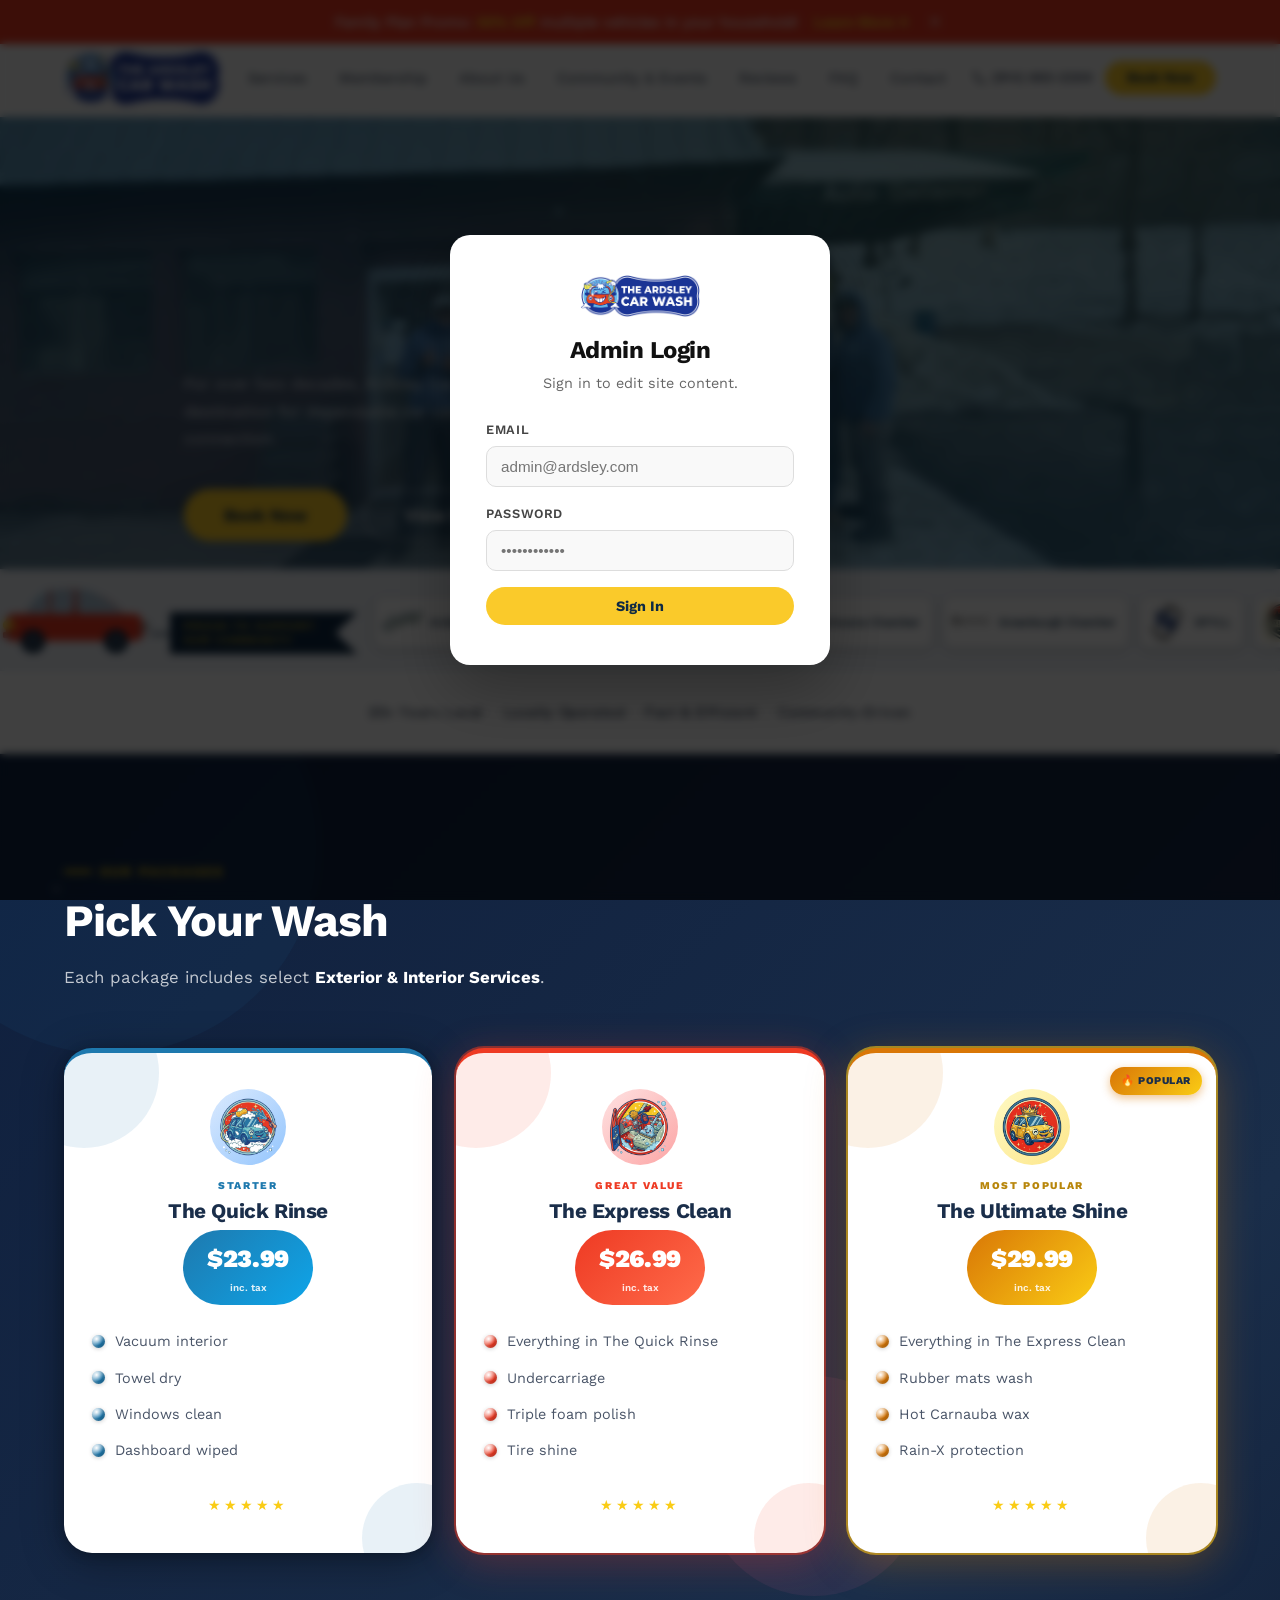
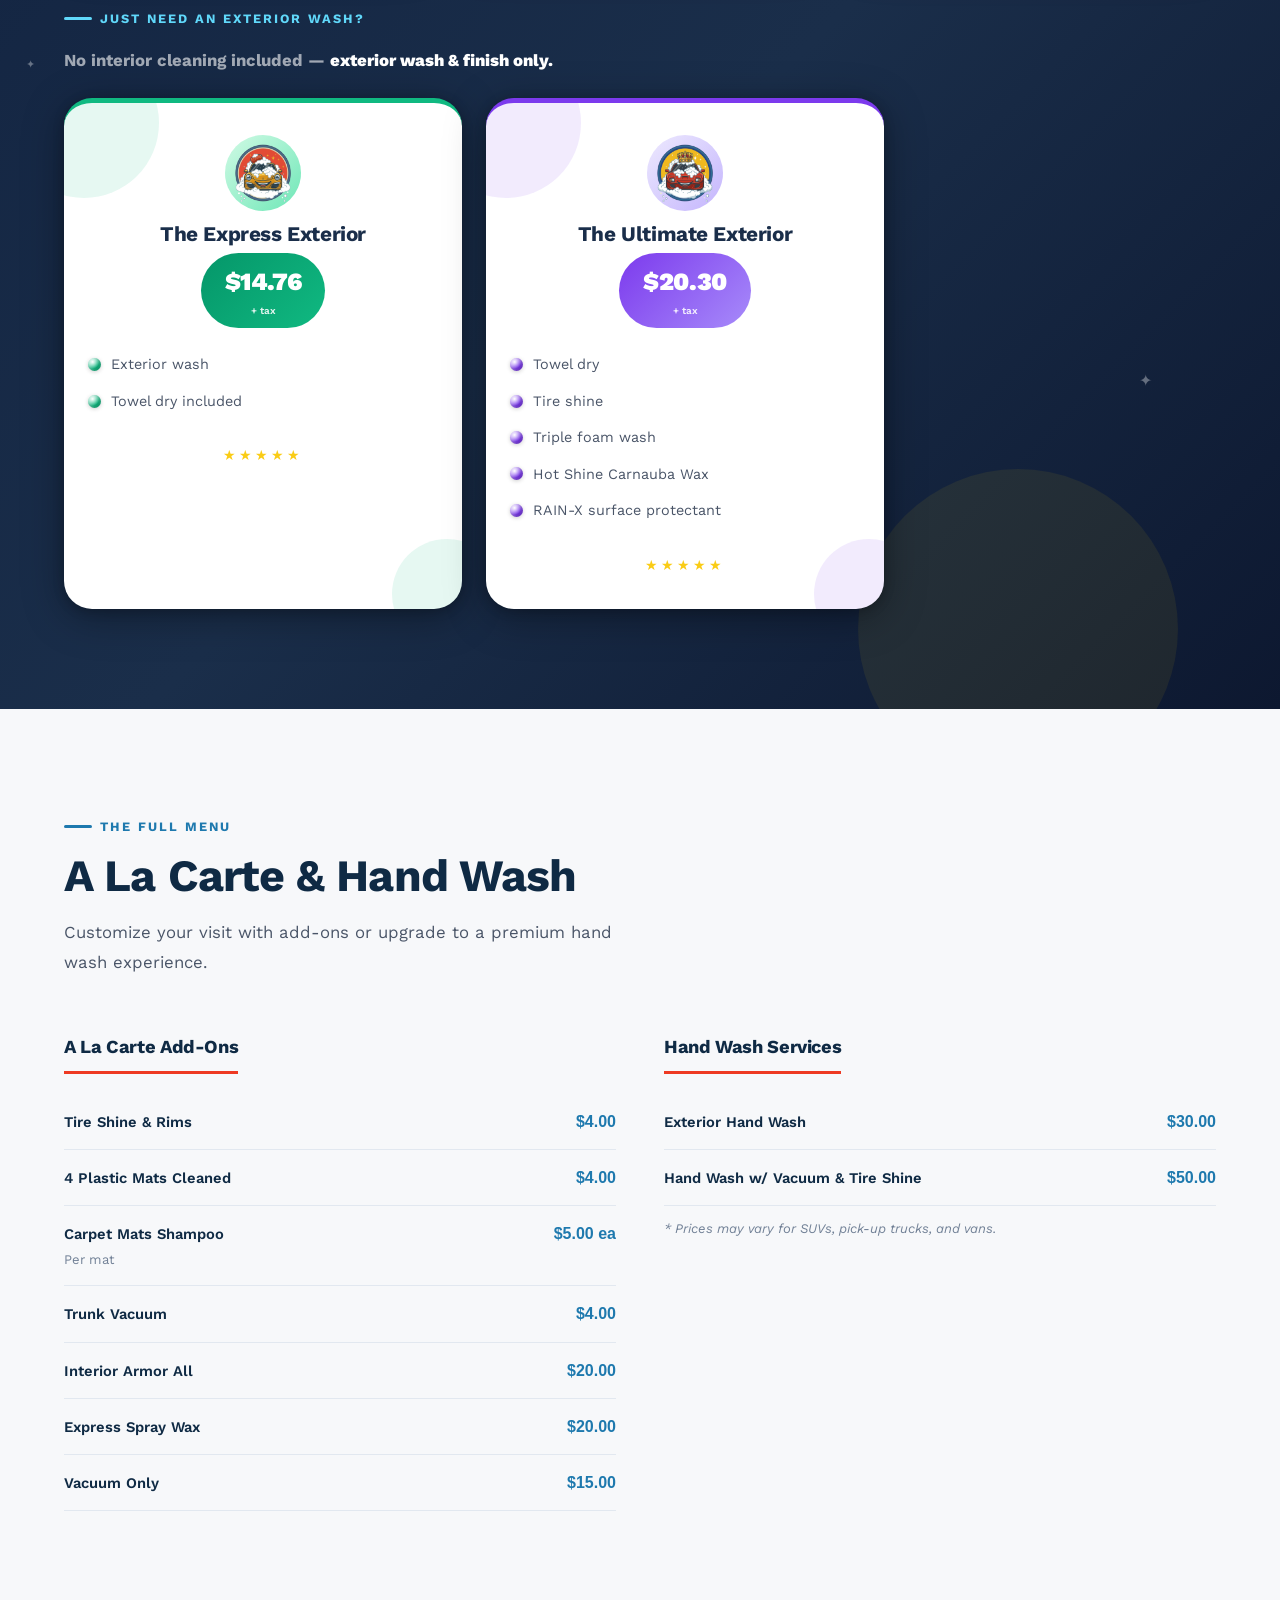
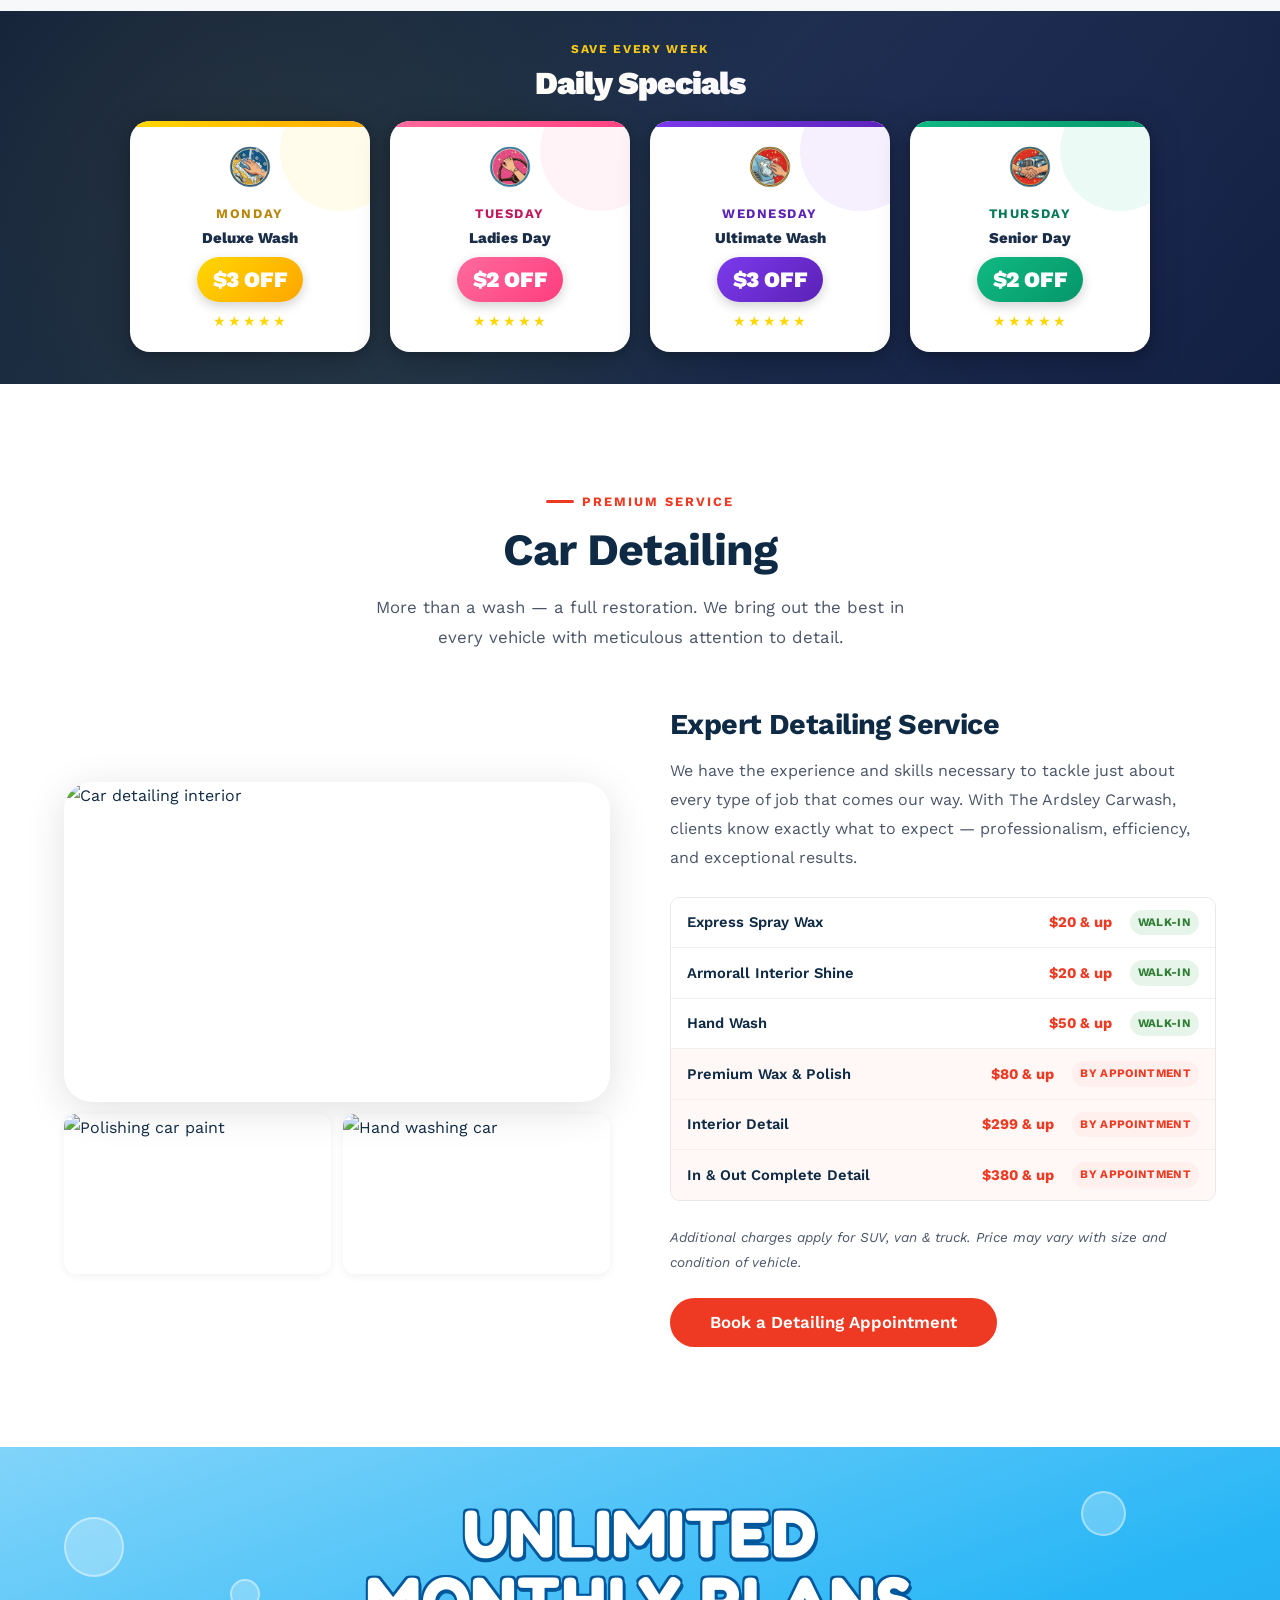
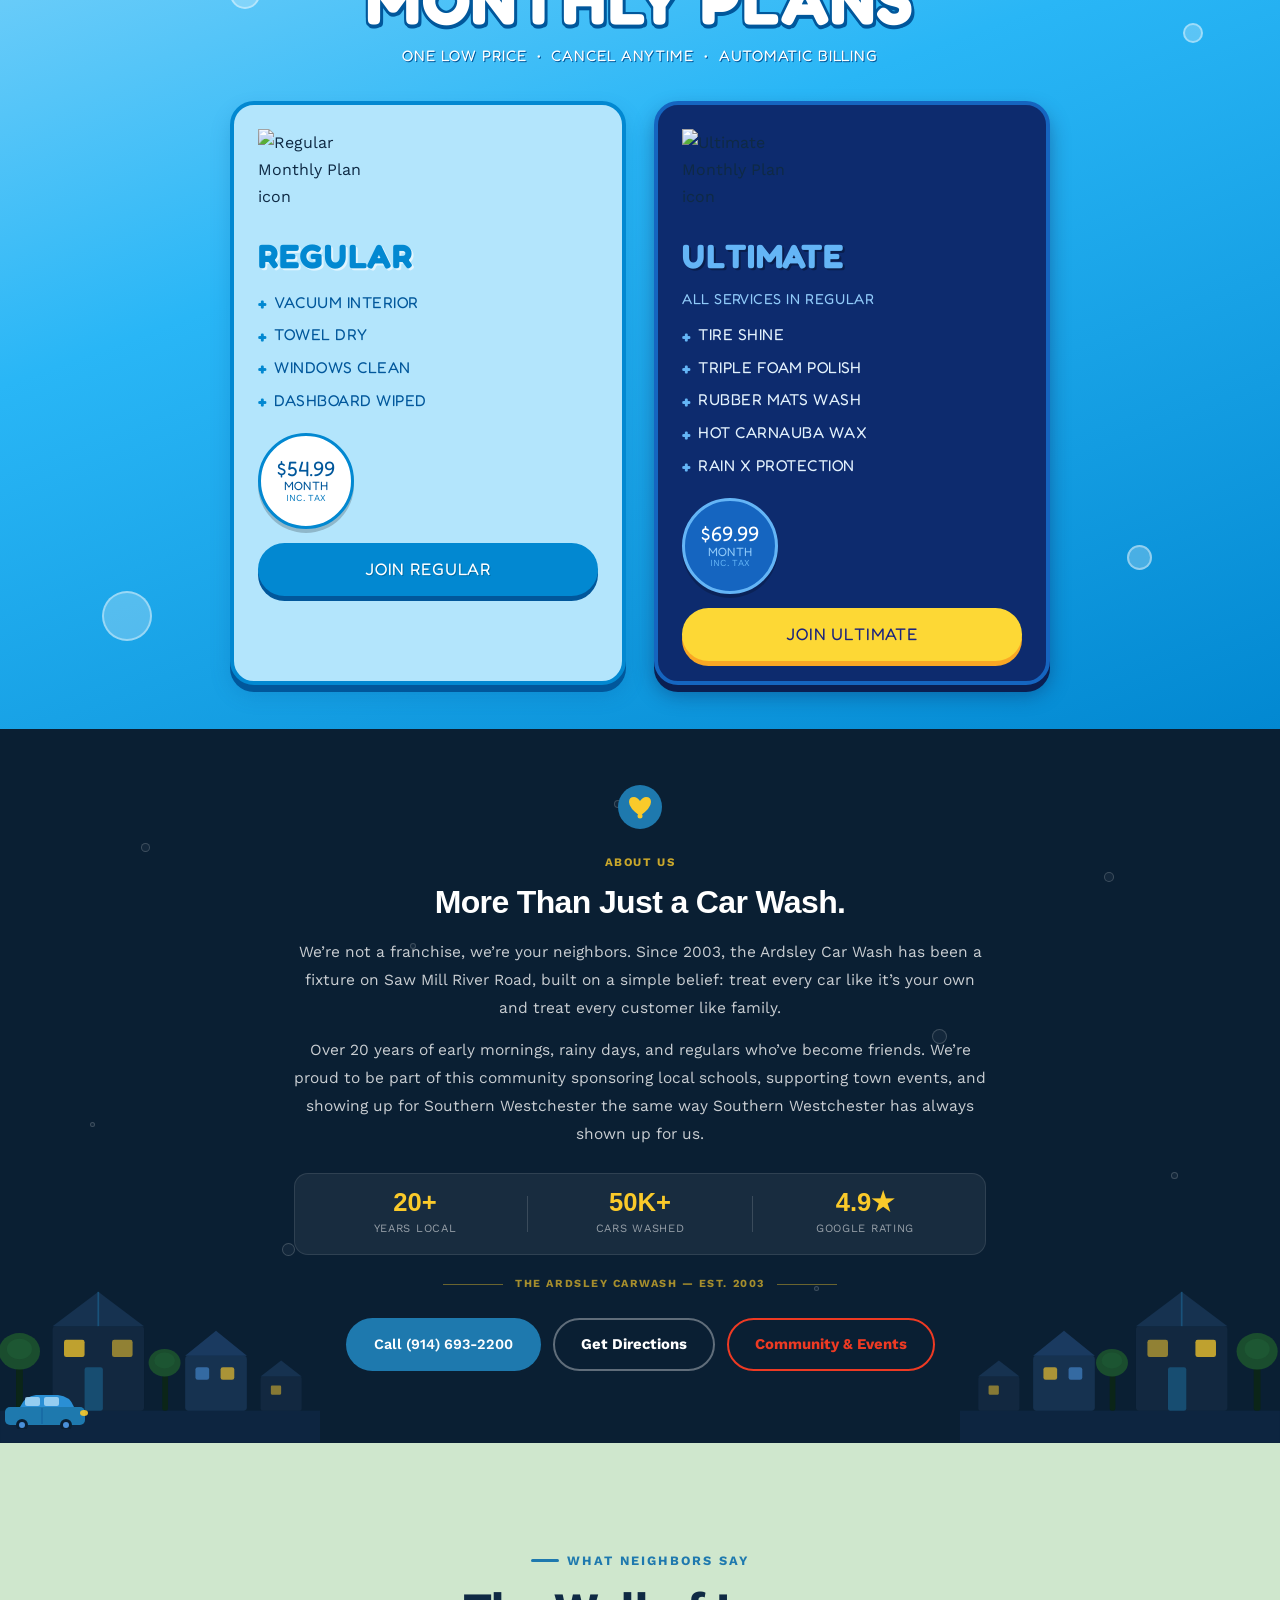
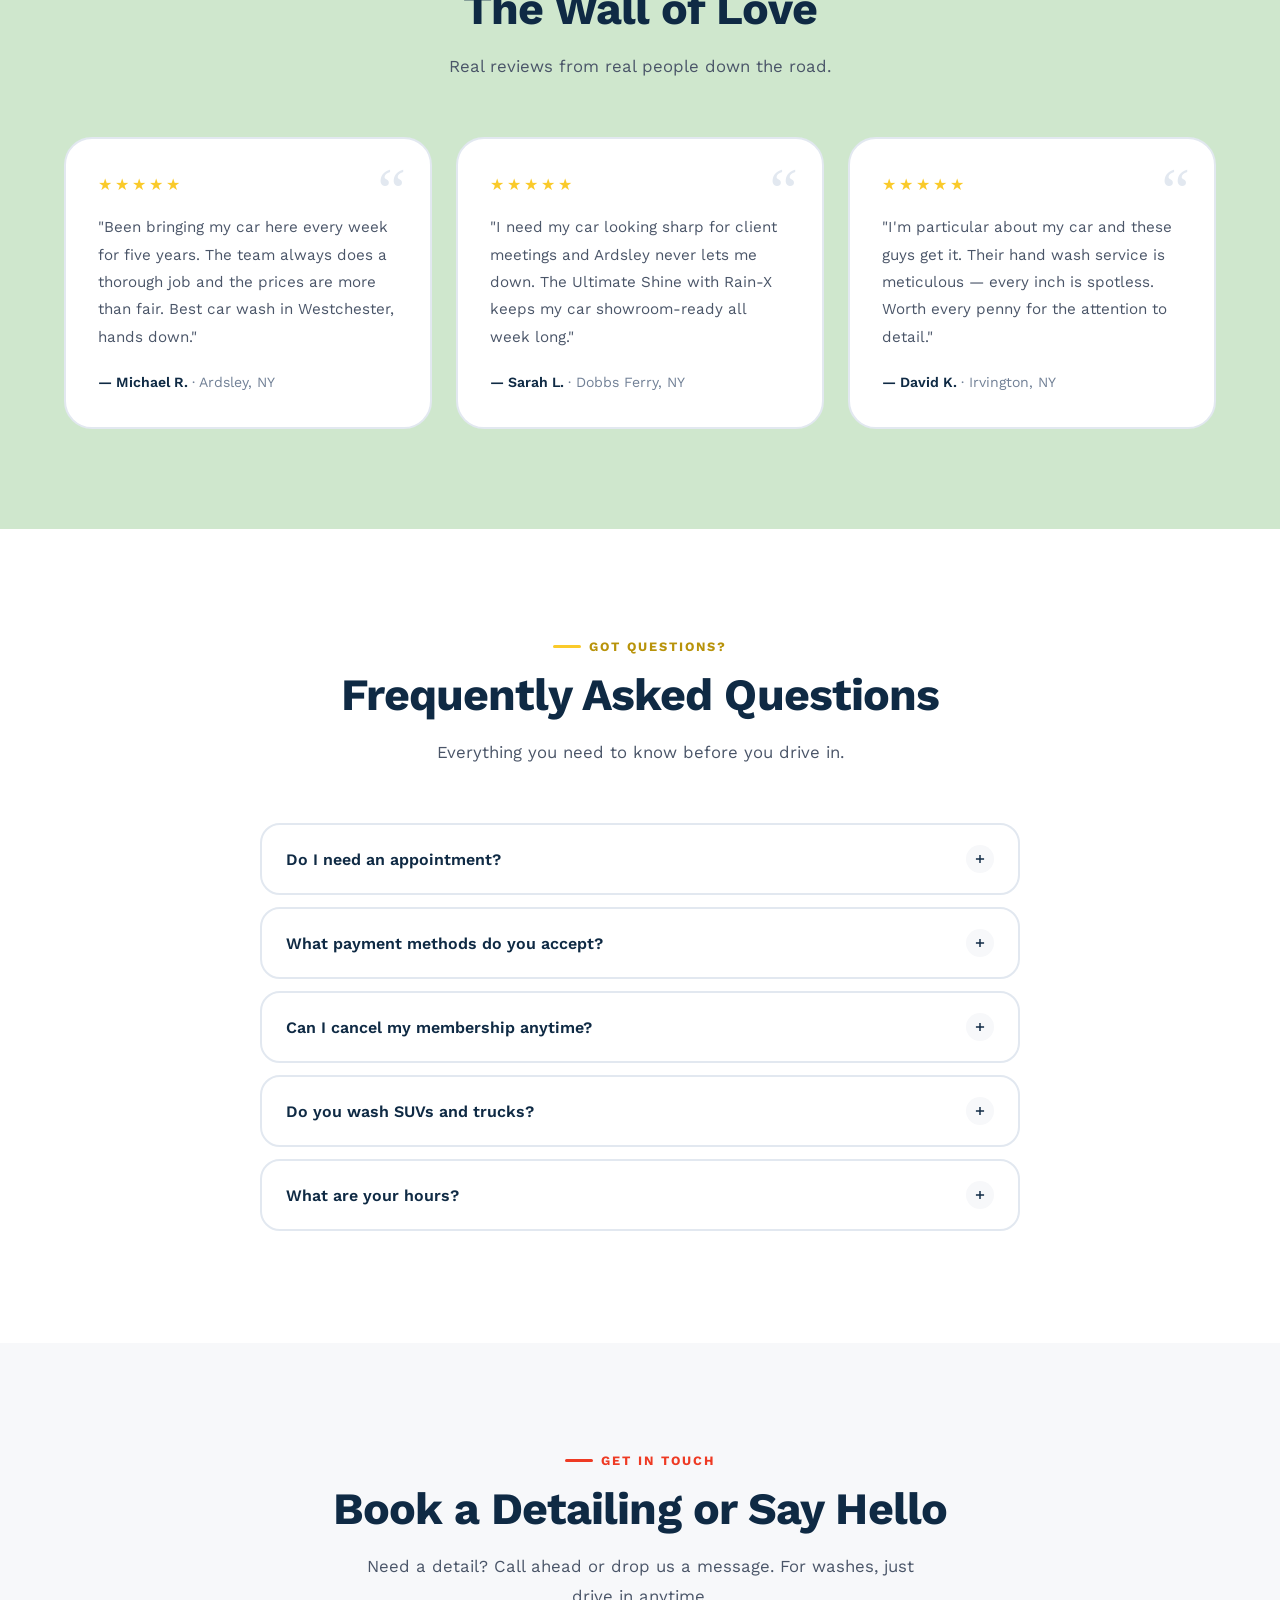
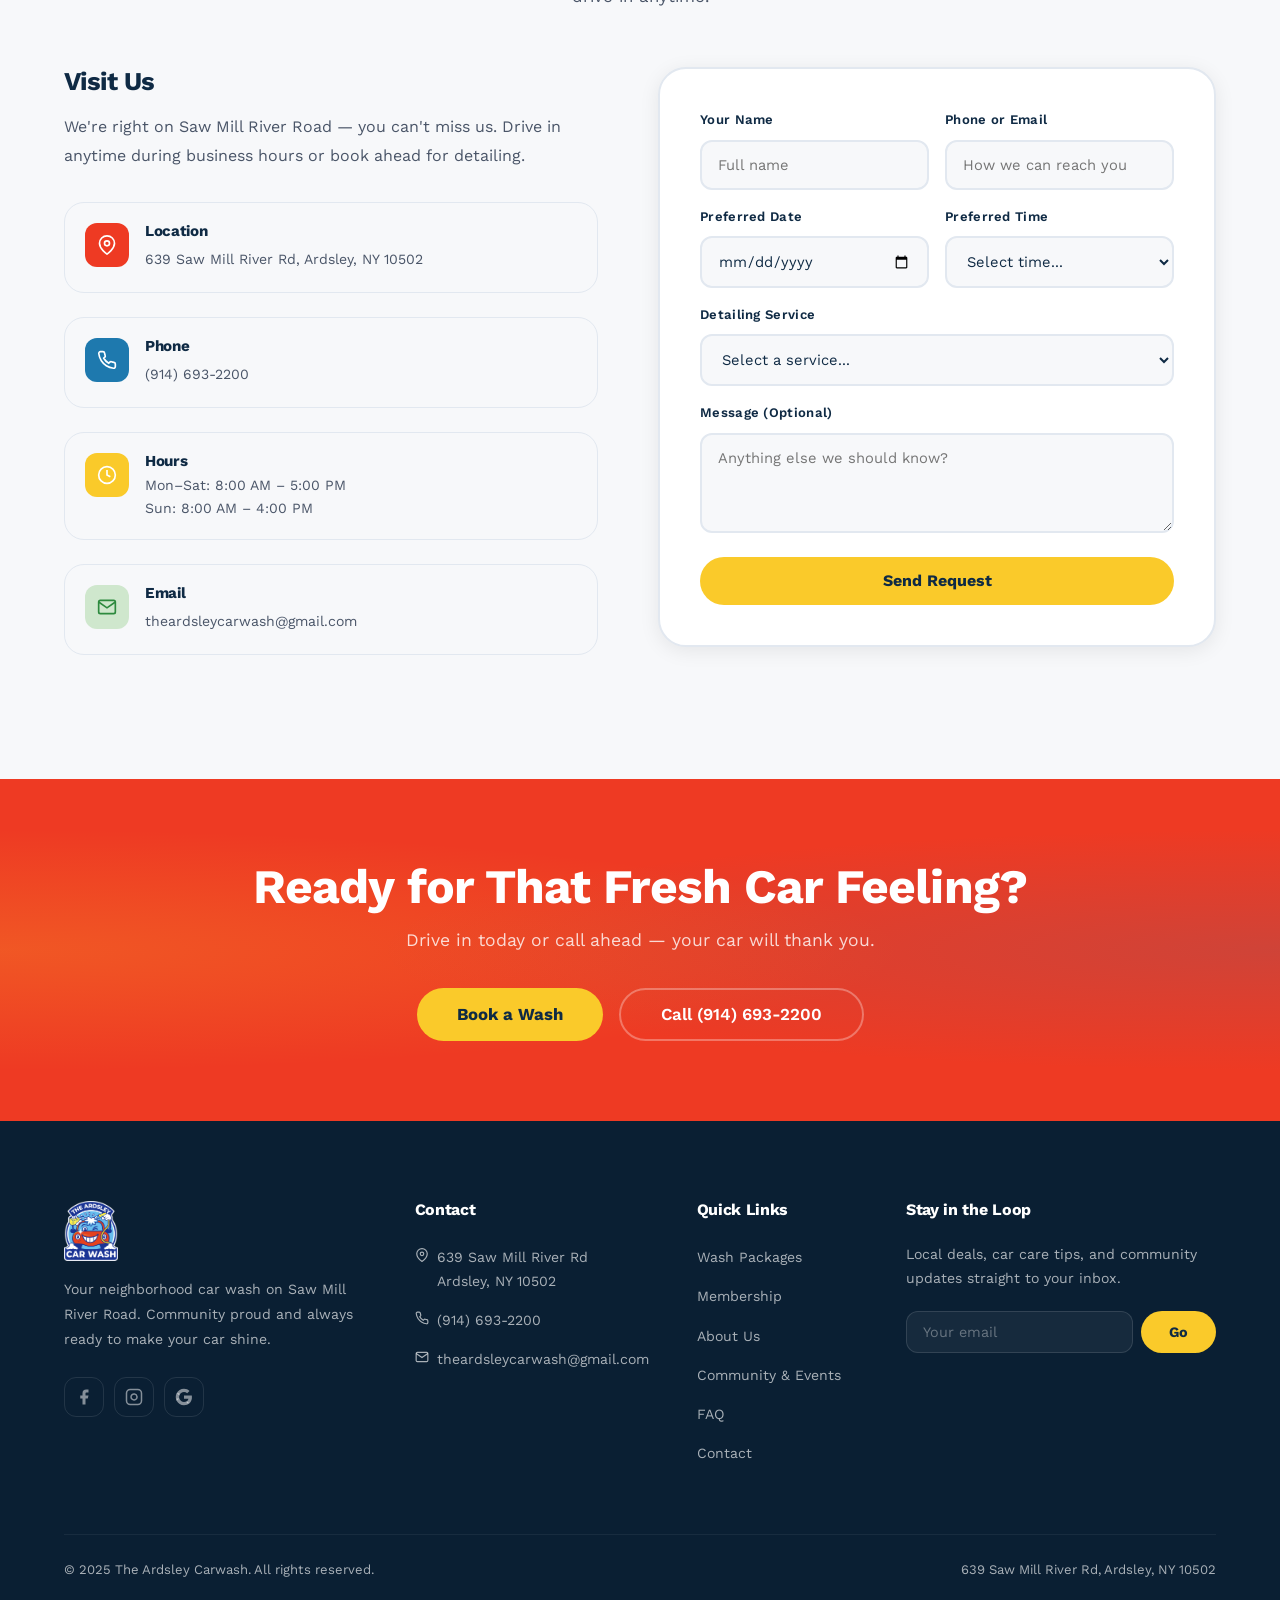
==== commit 4c66982d: "admin.html now matches index.html with the mc-card-middle structure on both cards. Since they share " ====
--- a/admin.html
+++ b/admin.html
@@ -620,7 +620,7 @@
           <img src="assets/icons/4/Regular Monthly Plan.png" alt="Regular Monthly Plan icon">
         </div>
         <h3 class="mc-card-title mc-card-title--regular" data-content-key="membership_regular_name">Regular</h3>
-        <div class="mc-card-footer">
+        <div class="mc-card-middle">
           <ul class="mc-features">
             <li data-content-key="membership_regular_feat_1">Vacuum Interior</li>
             <li data-content-key="membership_regular_feat_2">Towel Dry</li>
@@ -642,7 +642,7 @@
           <img src="assets/icons/4/Ultimate Monthly Plan.png" alt="Ultimate Monthly Plan icon">
         </div>
         <h3 class="mc-card-title mc-card-title--ultimate" data-content-key="membership_ultimate_name">Ultimate</h3>
-        <div class="mc-card-footer">
+        <div class="mc-card-middle">
           <div>
             <p class="mc-includes" data-content-key="membership_ultimate_includes">All Services in Regular</p>
             <ul class="mc-features mc-features--ultimate">
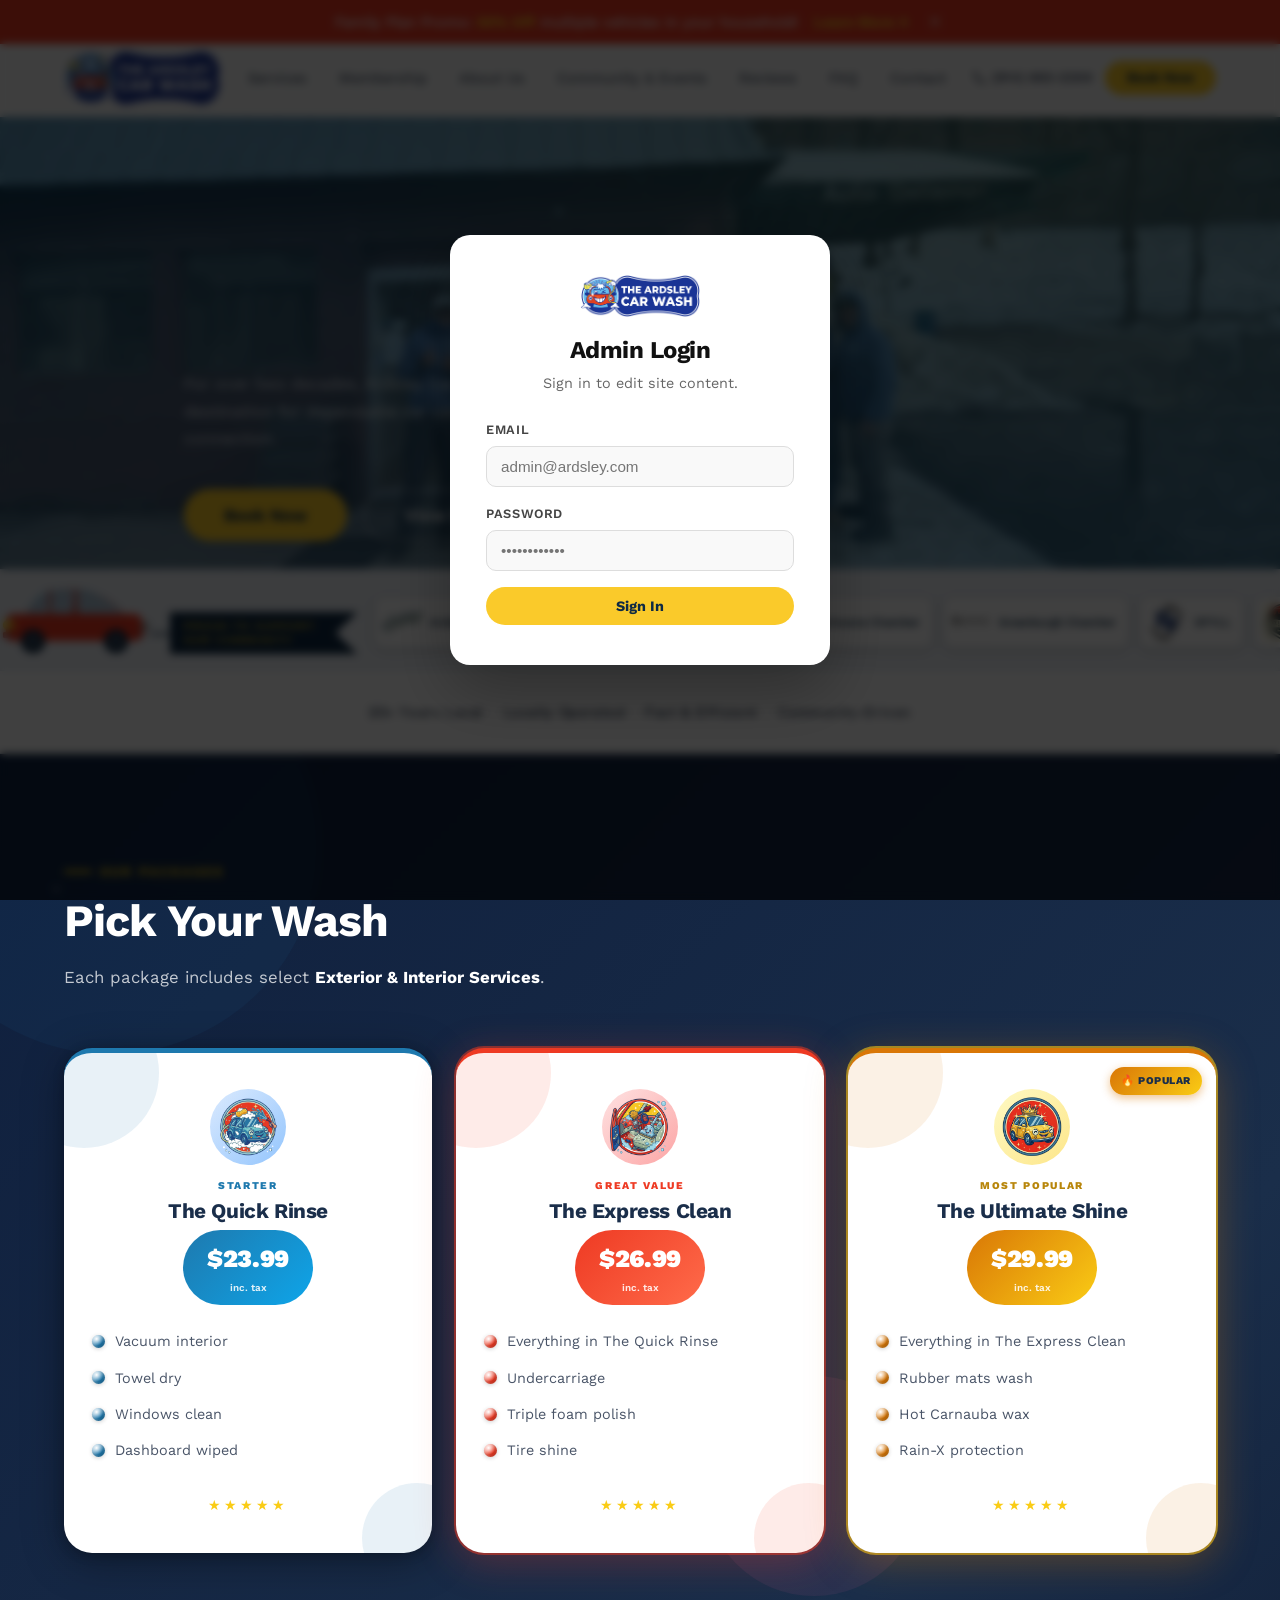
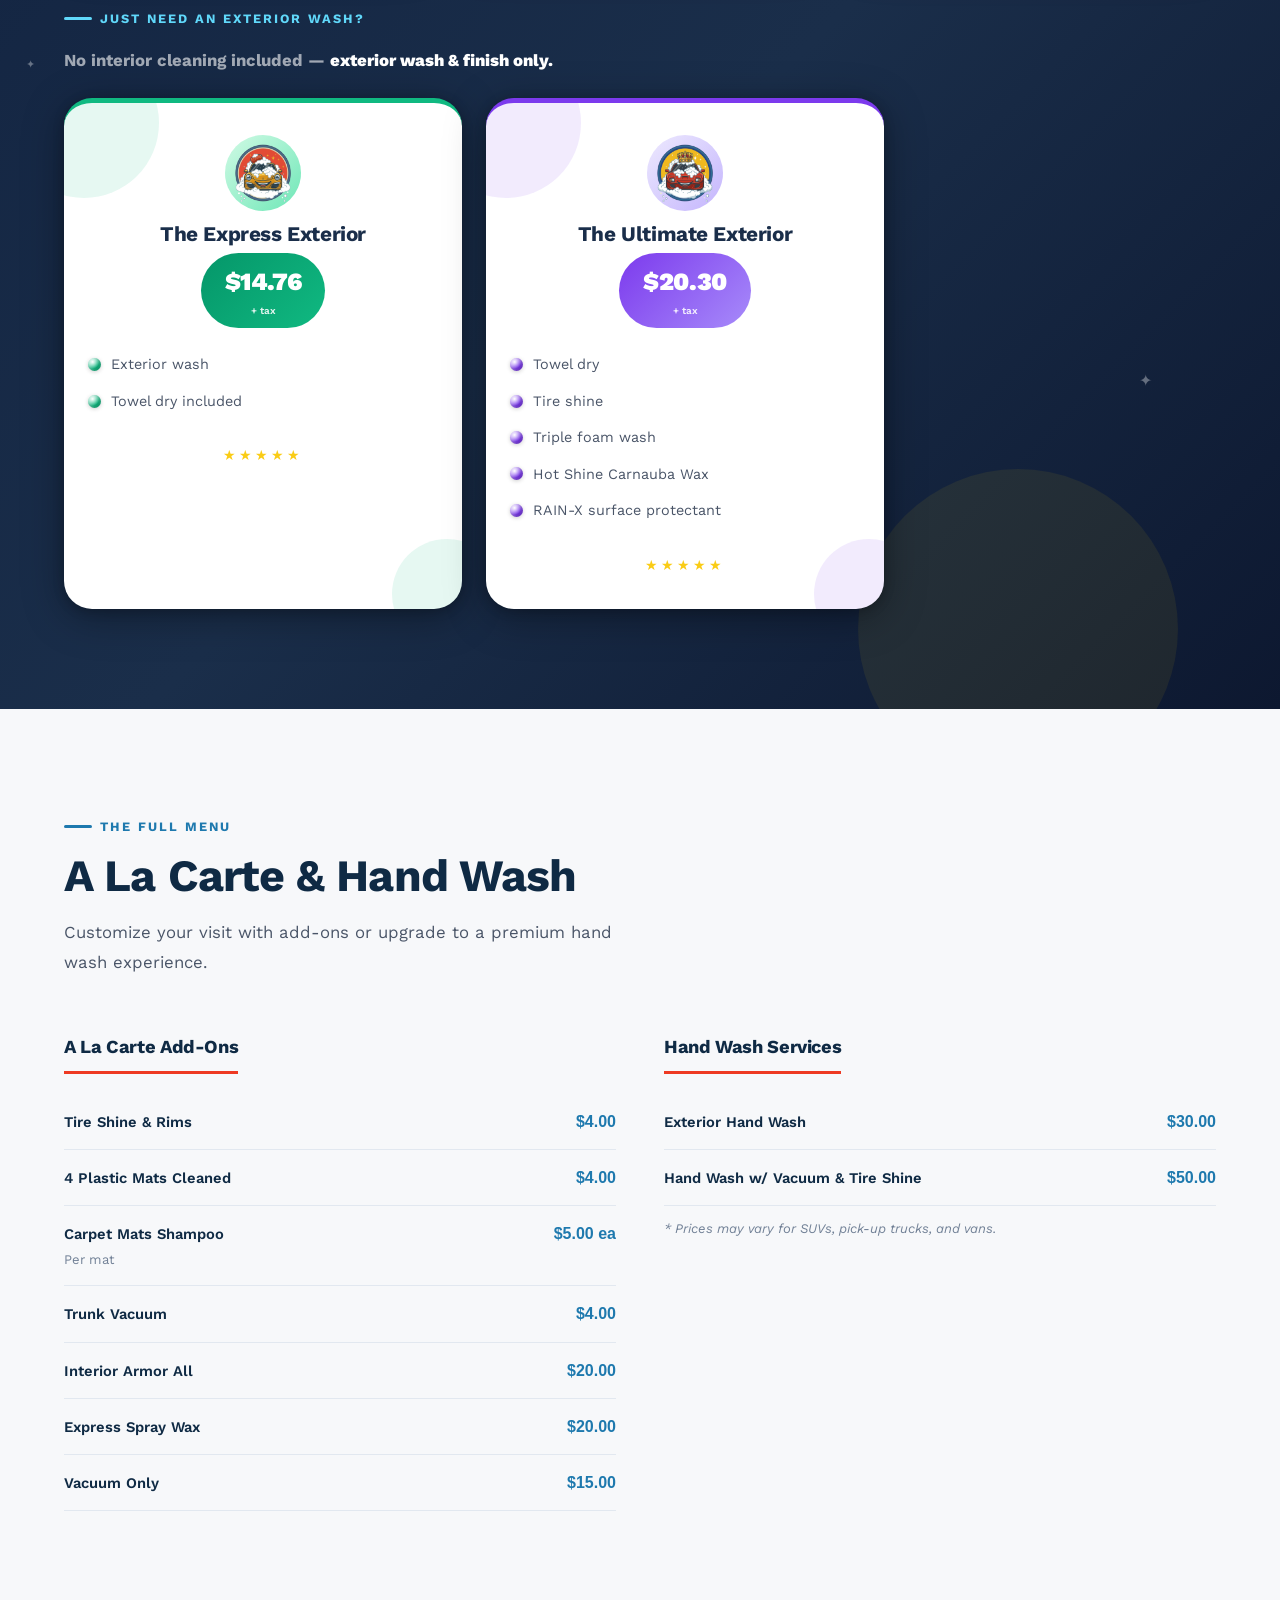
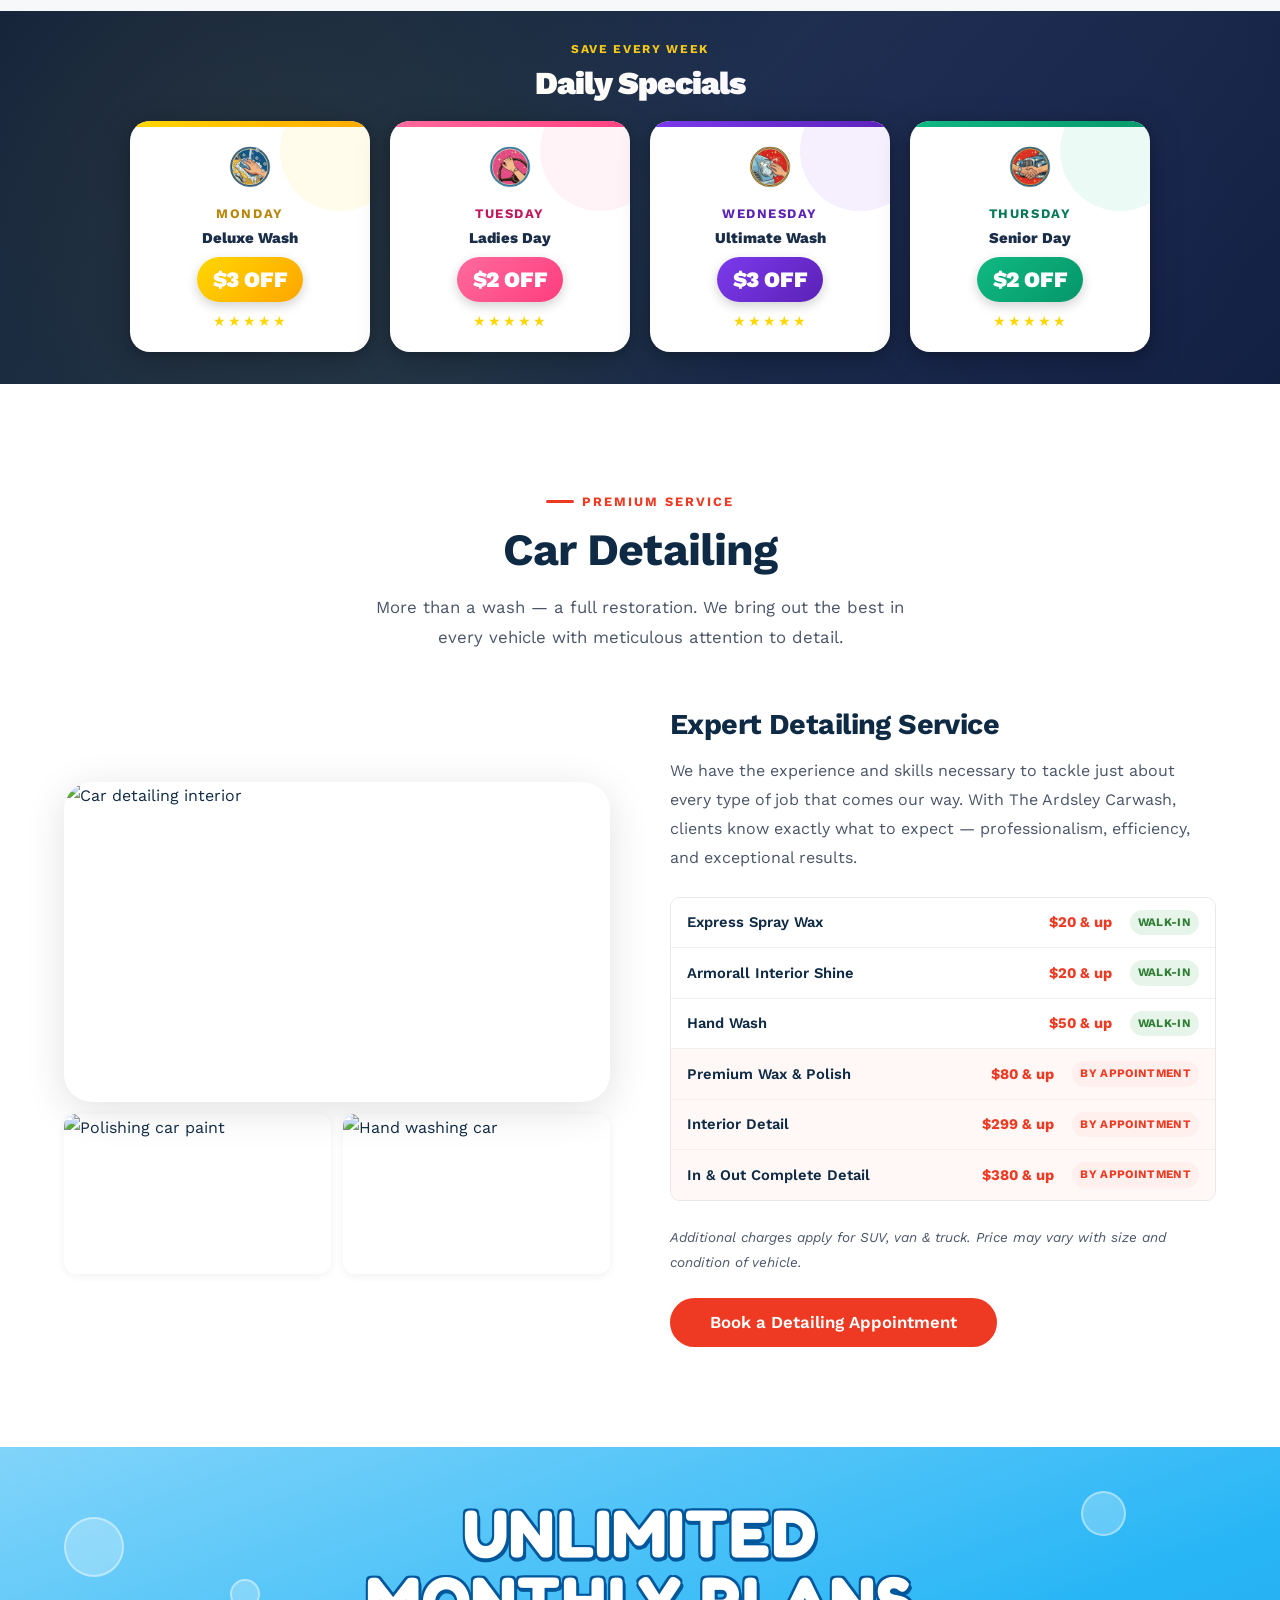
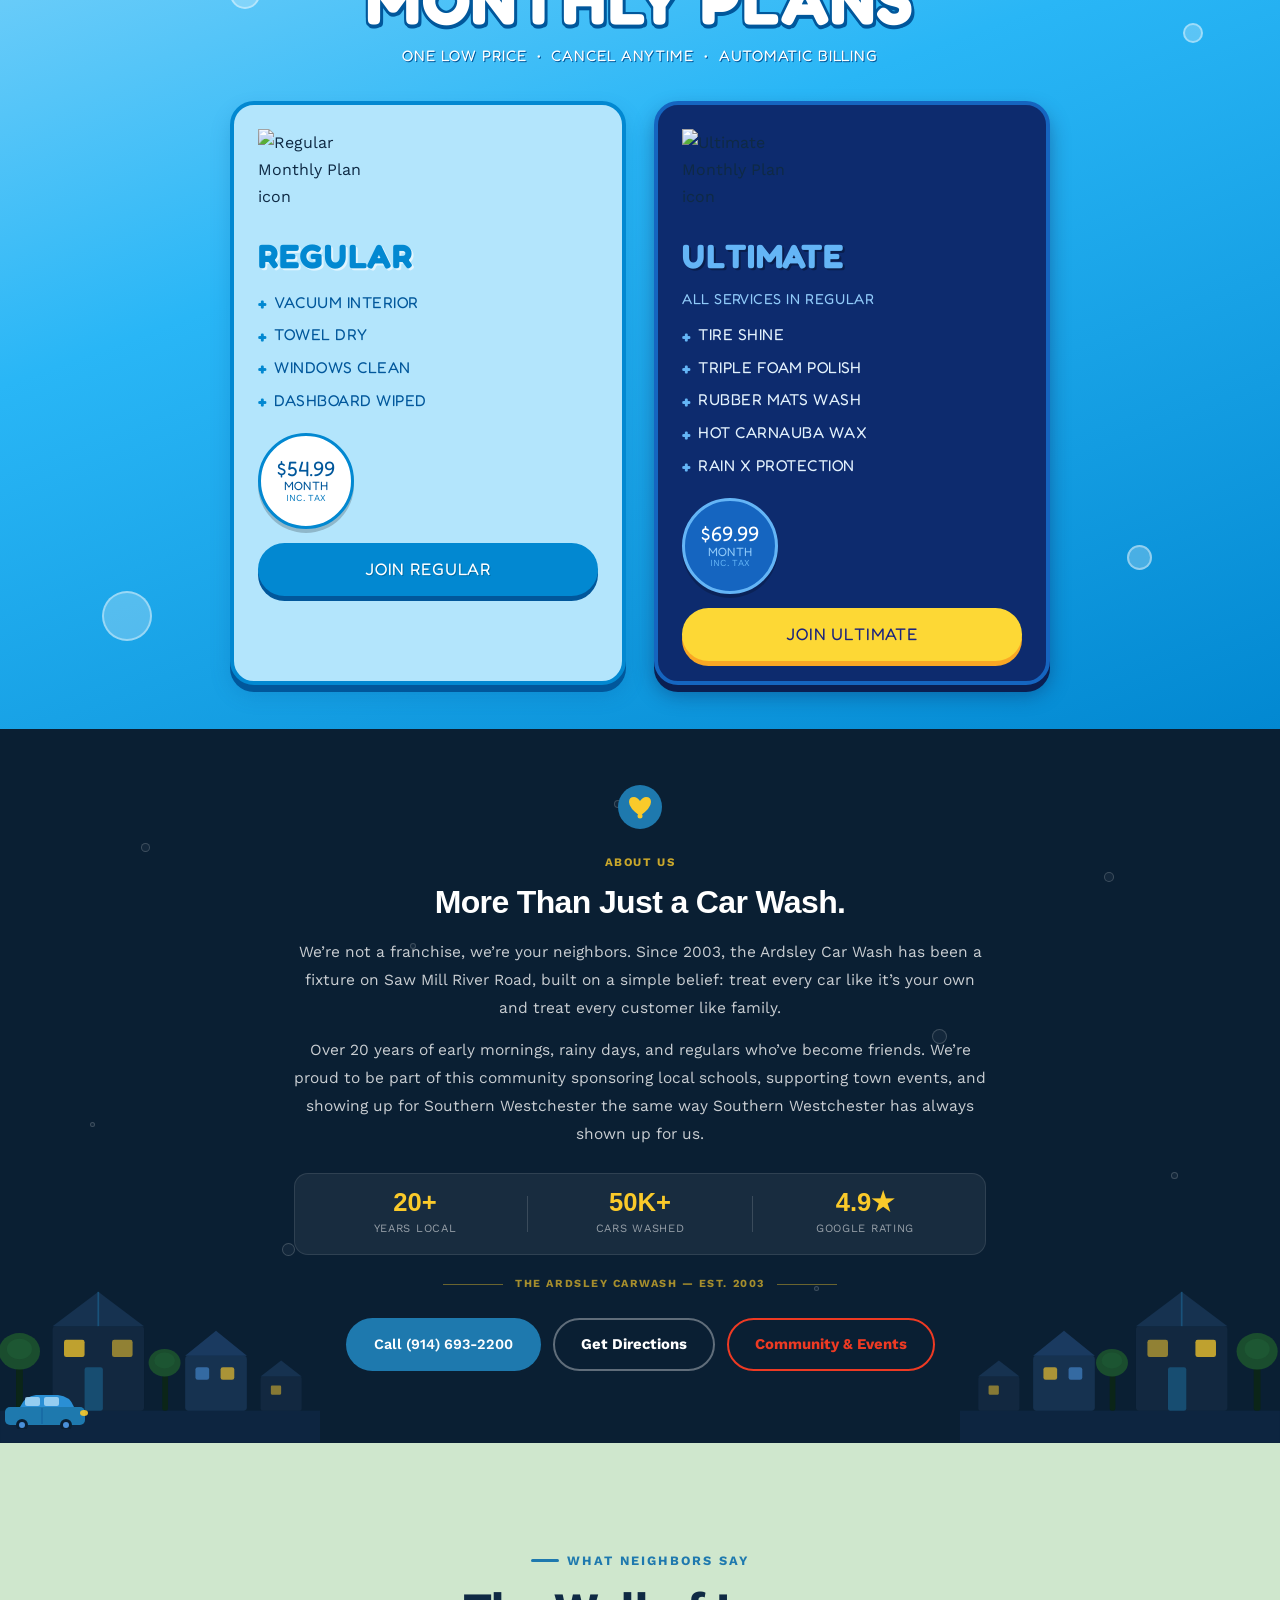
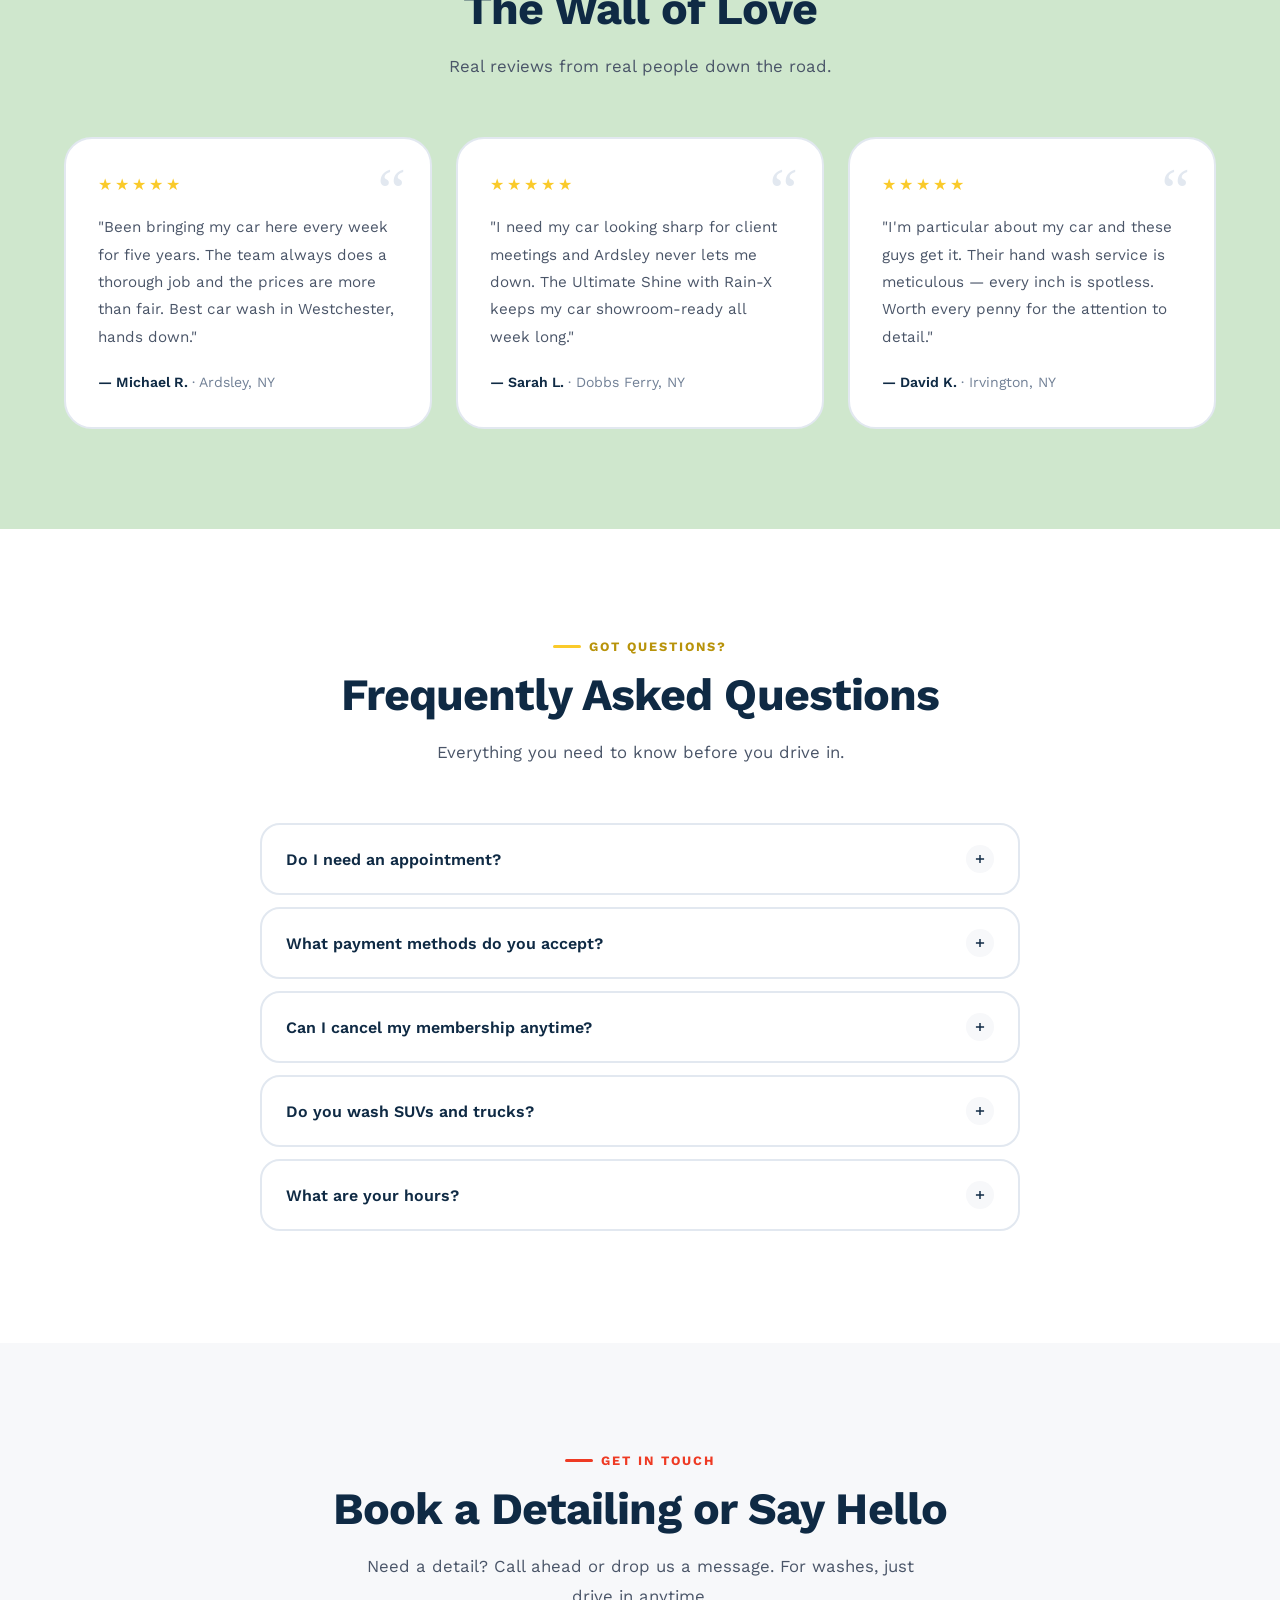
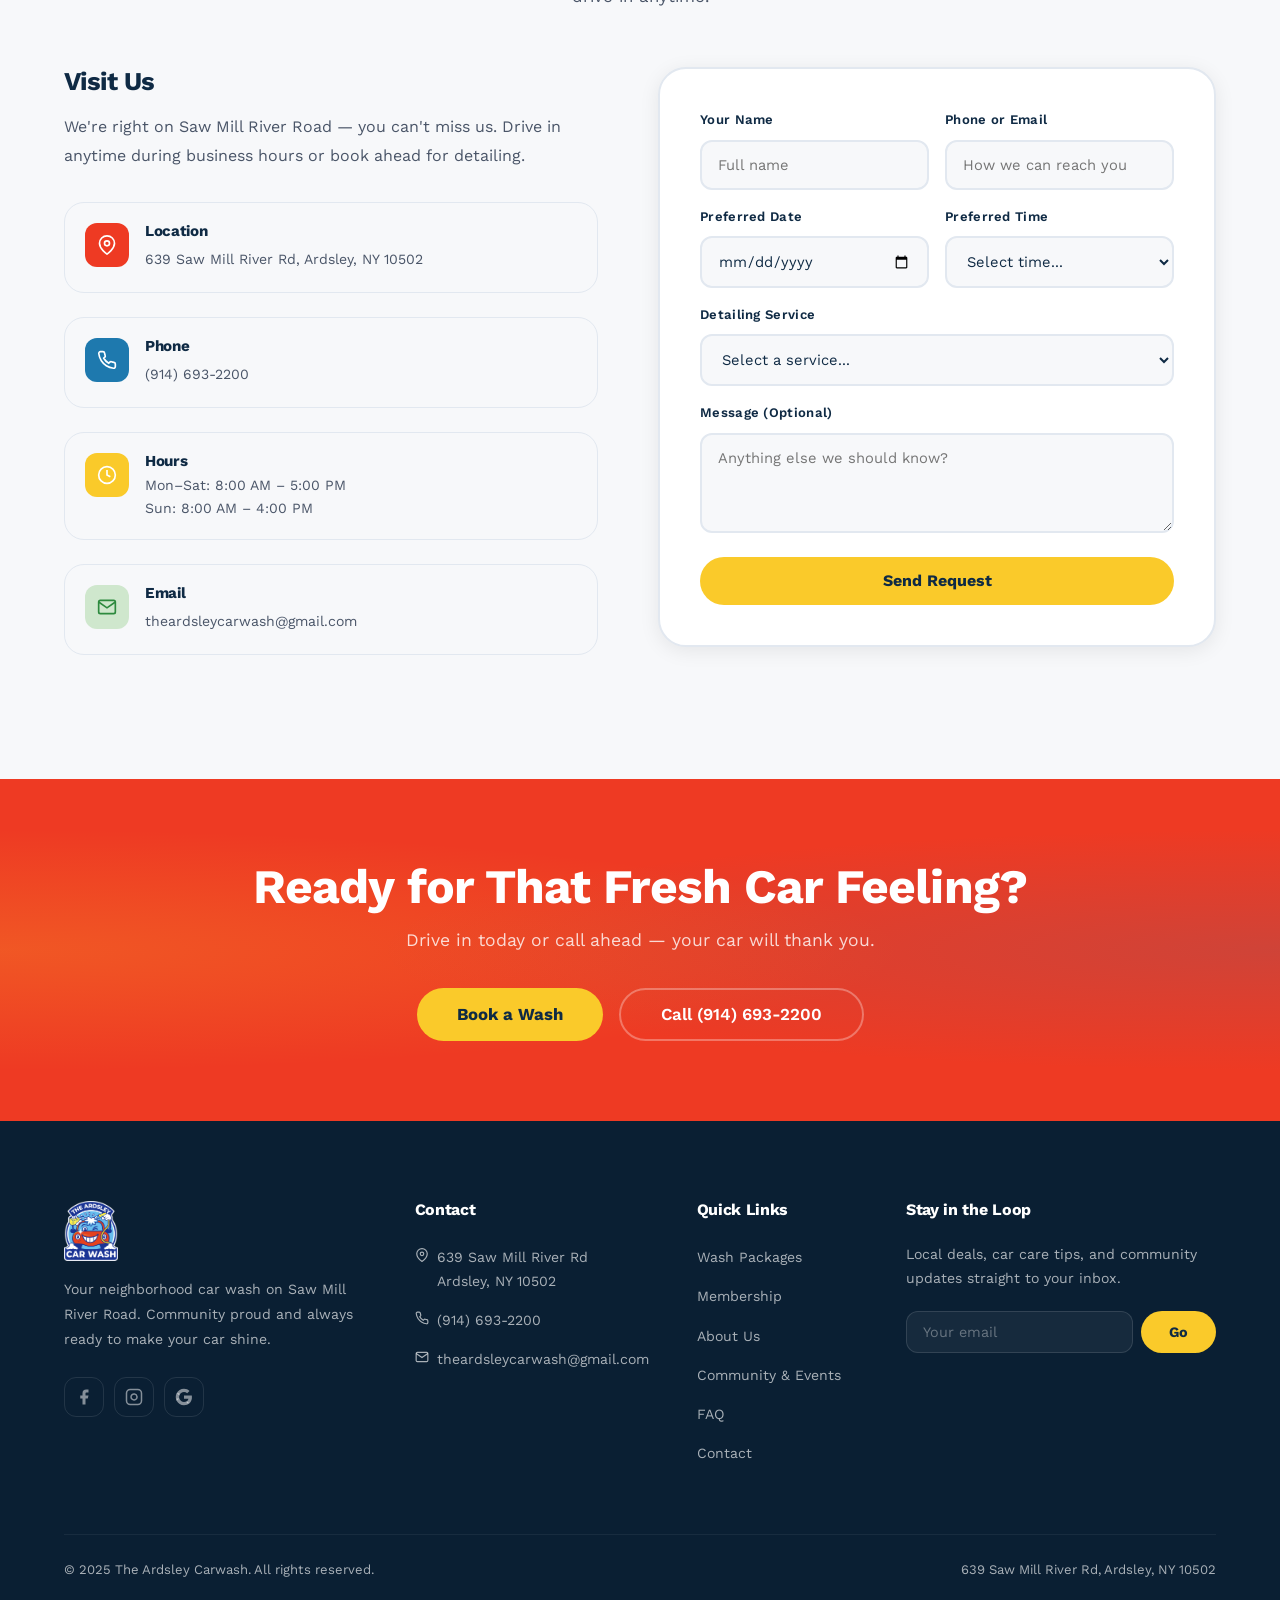
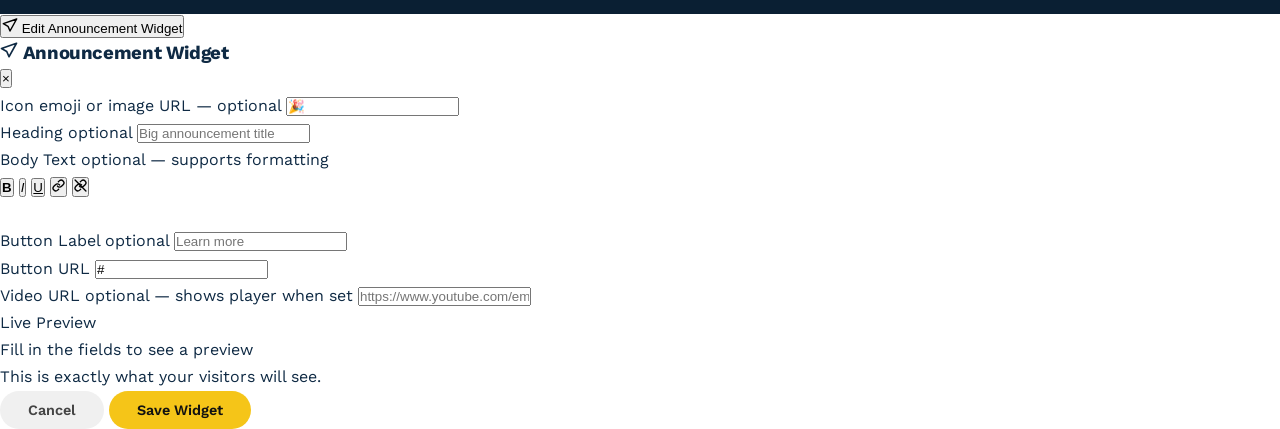
==== commit fea145db: "Fix body formatting" ====
--- a/admin.html
+++ b/admin.html
@@ -61,6 +61,24 @@
     <button type="button" id="adminEditCancel" class="btn admin-btn-cancel">Cancel</button>
   </div>
   <p class="admin-edit-status" id="adminEditStatus"></p>
+</div>
+
+<div id="adminHeroGroupPopover" class="admin-edit-popover hidden">
+  <span class="admin-edit-key-label">Hero Phrases</span>
+  <div class="admin-group-fields">
+    <label class="admin-group-field-label">Phrase 1</label>
+    <textarea id="adminHeroPhrase0" class="admin-group-textarea" rows="3" placeholder="HTML allowed…"></textarea>
+    <label class="admin-group-field-label">Phrase 2</label>
+    <textarea id="adminHeroPhrase1" class="admin-group-textarea" rows="3" placeholder="HTML allowed…"></textarea>
+    <label class="admin-group-field-label">Phrase 3</label>
+    <textarea id="adminHeroPhrase2" class="admin-group-textarea" rows="3" placeholder="HTML allowed…"></textarea>
+  </div>
+  <p class="admin-edit-hint html-hint">HTML is preserved. Use &lt;br&gt;, &lt;span class="highlight-yellow"&gt;, &lt;span class="highlight-red"&gt; etc.</p>
+  <div class="admin-edit-actions">
+    <button type="button" id="adminHeroGroupSave" class="btn admin-btn-save">Save All</button>
+    <button type="button" id="adminHeroGroupCancel" class="btn admin-btn-cancel">Cancel</button>
+  </div>
+  <p class="admin-edit-status" id="adminHeroGroupStatus"></p>
 </div>
 
 <!-- Mobile overlay for menu -->
@@ -1103,6 +1121,97 @@
   </div>
 </div>
 
+<!-- ========== ANNOUNCEMENT WIDGET EDITOR ========== -->
+<button id="annFloatBtn" type="button" class="ann-float-btn hidden">
+  <svg width="16" height="16" viewBox="0 0 24 24" fill="none" stroke="currentColor" stroke-width="2.2" stroke-linecap="round" stroke-linejoin="round"><path d="M22 3L2 10l7 4 3 7 10-18z"/></svg>
+  Edit Announcement Widget
+</button>
+
+<div id="annModal" class="ann-modal-overlay hidden">
+  <div class="ann-modal">
+
+    <div class="ann-modal-header">
+      <h3 class="ann-modal-title">
+        <svg width="18" height="18" viewBox="0 0 24 24" fill="none" stroke="currentColor" stroke-width="2.2" stroke-linecap="round" stroke-linejoin="round"><path d="M22 3L2 10l7 4 3 7 10-18z"/></svg>
+        Announcement Widget
+      </h3>
+      <button type="button" id="annModalClose" class="ann-modal-close" aria-label="Close">&times;</button>
+    </div>
+
+    <div class="ann-modal-body">
+
+      <!-- ── EDITOR ── -->
+      <div class="ann-editor-col">
+
+        <div class="ann-field-group">
+          <label class="ann-label">Icon <span class="ann-optional">emoji or image URL — optional</span></label>
+          <input type="text" id="annIcon" class="ann-input" placeholder="🎉">
+        </div>
+
+        <div class="ann-field-group">
+          <label class="ann-label">Heading <span class="ann-optional">optional</span></label>
+          <input type="text" id="annHeading" class="ann-input" placeholder="Big announcement title">
+        </div>
+
+        <div class="ann-field-group">
+          <label class="ann-label">Body Text <span class="ann-optional">optional — supports formatting</span></label>
+          <div class="ann-wysiwyg-toolbar">
+            <button type="button" data-cmd="bold"      class="ann-tb-btn" title="Bold"><b>B</b></button>
+            <button type="button" data-cmd="italic"    class="ann-tb-btn" title="Italic"><i>I</i></button>
+            <button type="button" data-cmd="underline" class="ann-tb-btn" title="Underline"><u>U</u></button>
+            <span class="ann-tb-sep"></span>
+            <button type="button" id="annLinkBtn"      class="ann-tb-btn" title="Insert link">
+              <svg width="13" height="13" viewBox="0 0 24 24" fill="none" stroke="currentColor" stroke-width="2.5" stroke-linecap="round" stroke-linejoin="round"><path d="M10 13a5 5 0 0 0 7.54.54l3-3a5 5 0 0 0-7.07-7.07l-1.72 1.71"/><path d="M14 11a5 5 0 0 0-7.54-.54l-3 3a5 5 0 0 0 7.07 7.07l1.71-1.71"/></svg>
+            </button>
+            <button type="button" data-cmd="unlink"    class="ann-tb-btn" title="Remove link">
+              <svg width="13" height="13" viewBox="0 0 24 24" fill="none" stroke="currentColor" stroke-width="2.5" stroke-linecap="round" stroke-linejoin="round"><path d="M10 13a5 5 0 0 0 7.54.54l3-3a5 5 0 0 0-7.07-7.07l-1.72 1.71"/><path d="M14 11a5 5 0 0 0-7.54-.54l-3 3a5 5 0 0 0 7.07 7.07l1.71-1.71"/><line x1="2" y1="2" x2="22" y2="22"/></svg>
+            </button>
+          </div>
+          <div id="annBody" class="ann-body-editor" contenteditable="true" data-placeholder="Write your message here…"></div>
+        </div>
+
+        <div class="ann-field-row">
+          <div class="ann-field-group">
+            <label class="ann-label">Button Label <span class="ann-optional">optional</span></label>
+            <input type="text" id="annBtnLabel" class="ann-input" placeholder="Learn more">
+          </div>
+          <div class="ann-field-group">
+            <label class="ann-label">Button URL</label>
+            <input type="text" id="annBtnUrl" class="ann-input" placeholder="#" value="#">
+          </div>
+        </div>
+
+        <div class="ann-field-group">
+          <label class="ann-label">Video URL <span class="ann-optional">optional — shows player when set</span></label>
+          <input type="text" id="annVideoUrl" class="ann-input" placeholder="https://www.youtube.com/embed/VIDEO_ID">
+        </div>
+
+      </div>
+
+      <!-- ── PREVIEW ── -->
+      <div class="ann-preview-col">
+        <p class="ann-preview-label">Live Preview</p>
+        <div class="ann-preview-scene">
+          <div id="annWidgetPreview" class="ann-widget-card">
+            <p class="ann-preview-empty">Fill in the fields to see a preview</p>
+          </div>
+        </div>
+        <p class="ann-preview-hint">This is exactly what your visitors will see.</p>
+      </div>
+
+    </div><!-- /.ann-modal-body -->
+
+    <div class="ann-modal-footer">
+      <p class="ann-save-status" id="annSaveStatus"></p>
+      <div class="ann-footer-btns">
+        <button type="button" id="annCancelBtn" class="btn admin-btn-cancel">Cancel</button>
+        <button type="button" id="annSaveBtn"   class="btn admin-btn-save">Save Widget</button>
+      </div>
+    </div>
+
+  </div>
+</div>
+
 <!-- ========== SCRIPTS ========== -->
 <script src="js/config.js"></script>
 <script src="js/admin.js"></script>
--- a/css/admin.css
+++ b/css/admin.css
@@ -156,6 +156,11 @@
 /* Push page down so toolbar doesn't overlap content */
 body.admin-mode {
   padding-top: 48px;
+}
+
+/* Push promo banner below the admin toolbar */
+body.admin-mode .promo-banner {
+  top: 48px;
 }
 
 /* ── PENCIL ICON WRAPPER ── */
@@ -338,10 +343,14 @@
   pointer-events: none;
 }
 
-/* Re-enable FAQ questions so we can see their answers (but they're wrapped in pointer-events:none above) */
-/* Actually we want FAQ to still open for reference — re-enable */
+/* FAQ questions are clickable in admin so the accordion works */
 body.admin-mode .faq-question {
-  pointer-events: none;
+  pointer-events: auto;
+}
+
+/* Let the pencil icon overflow the faq-item's hidden boundary */
+body.admin-mode .faq-item {
+  overflow: visible;
 }
 
 /* Popover arrow indicator */
